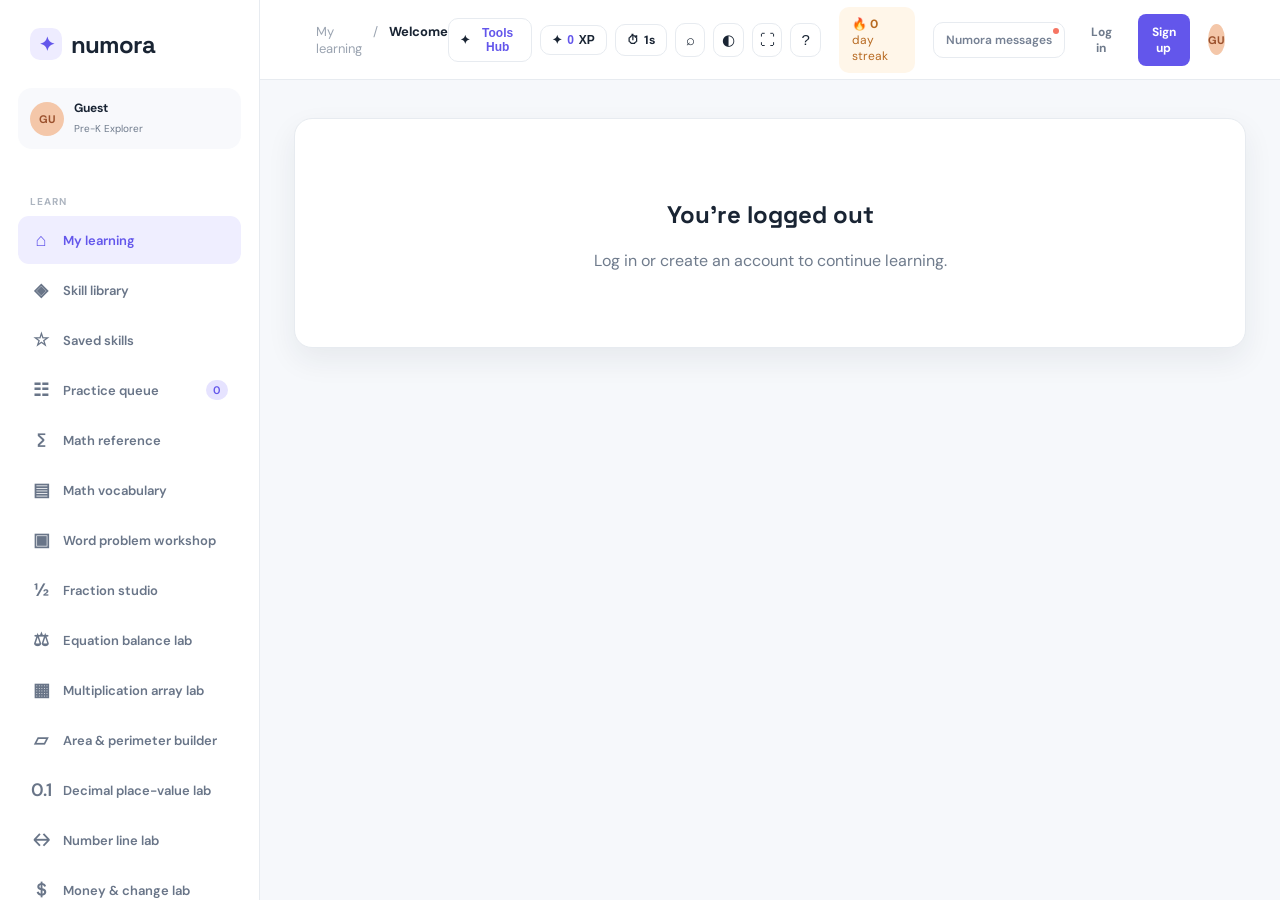
==== index.html @ b7fe16b7 "Organize Home feature widgets into a tabbed Daily Workspace" ====
<!doctype html>
<html lang="en">
  <head>
    <meta charset="UTF-8" />
    <meta name="viewport" content="width=device-width, initial-scale=1.0" />
    <script>
      const numoraGaId = 'G-M1DTJTEPM5';
      window.dataLayer = window.dataLayer || [];
      window.gtag = window.gtag || function(){window.dataLayer.push(arguments);};
      window.gtag('js', new Date());
      window.gtag('config', numoraGaId);
      const analyticsScript = document.createElement('script');
      analyticsScript.async = true;
      analyticsScript.src = `https://www.googletagmanager.com/gtag/js?id=${numoraGaId}`;
      document.head.appendChild(analyticsScript);
    </script>
    <title>Numora — Math that moves with you</title>
    <link rel="preconnect" href="https://fonts.googleapis.com" />
    <link rel="preconnect" href="https://fonts.gstatic.com" crossorigin />
    <link href="https://fonts.googleapis.com/css2?family=DM+Sans:wght@400;500;600;700&family=Space+Grotesk:wght@500;600;700&display=swap" rel="stylesheet" />
    <link rel="stylesheet" href="styles.css" />
    <link rel="stylesheet" href="settings-help.css?v=23" />
    <link rel="stylesheet" href="notifications.css?v=5" />
    <link rel="stylesheet" href="auth.css" />
    <link rel="stylesheet" href="signup-scroll.css" />
    <link rel="stylesheet" href="extras.css?v=31" />
    <link rel="stylesheet" href="video.css" />
    <link rel="stylesheet" href="tools.css" />
    <link rel="stylesheet" href="video-examples.css" />
    <link rel="stylesheet" href="math-facts.css?v=1" />
    <link rel="stylesheet" href="data-explorer.css?v=1" />
    <link rel="stylesheet" href="geometry-explorer.css?v=1" />
    <link rel="stylesheet" href="unit-converter.css?v=1" />
    <link rel="stylesheet" href="calculator-lab.css?v=1" />
    <link rel="stylesheet" href="graphing-lab.css?v=1" />
    <link rel="stylesheet" href="percent-lab.css?v=1" />
    <link rel="stylesheet" href="factor-lab.css?v=1" />
    <link rel="stylesheet" href="probability-lab.css?v=1" />
    <link rel="stylesheet" href="lesson-calculator-help.css?v=1" />
    <link rel="stylesheet" href="math-labs-pack.css?v=1" />
    <link rel="stylesheet" href="feature-pack-50.css?v=1" />
    <link rel="stylesheet" href="feature-pack-200.css?v=2" />
    <link rel="stylesheet" href="daily-puzzle.css?v=1" />
    <link rel="stylesheet" href="practice-queue.css?v=6" />
    <link rel="stylesheet" href="practice-calendar.css?v=1" />
    <link rel="stylesheet" href="weekly-goal.css?v=1" />
    <link rel="stylesheet" href="saved-question-review.css?v=1" />
    <link rel="stylesheet" href="weekly-lesson-plan.css?v=1" />
    <link rel="stylesheet" href="focus-lesson.css?v=1" />
    <link rel="stylesheet" href="voice-answer.css?v=1" />
    <link rel="stylesheet" href="lesson-preview.css?v=2" />
    <link rel="stylesheet" href="lesson-scratchpad.css?v=3" />
    <link rel="stylesheet" href="grade-scroll.css" />
    <link rel="stylesheet" href="video-steps.css" />
    <link rel="stylesheet" href="auth-validation.css" />
    <link rel="stylesheet" href="badges.css" />
    <link rel="stylesheet" href="ui-fixes.css?v=8" />
  </head>
  <body>
    <script>
      if (new URLSearchParams(location.search).get('numoraGuest') === '1') {
        window.numoraGuestMode = true;
        try {
          const guestStorage = window.sessionStorage;
          guestStorage.clear();
          Object.defineProperty(window, 'localStorage', { configurable: true, value: guestStorage });
          if (window.localStorage !== guestStorage) throw new Error('Guest storage could not be isolated.');
        } catch (error) {
          location.replace(new URL('guest.html', location.href).href);
        }
      }
    </script>
    <div class="app-shell">
      <aside class="sidebar">
        <div class="brand"><span class="brand-mark">✦</span><span>numora</span></div>
        <div class="profile-chip"><div class="avatar">JS</div><div><strong>Jordan Smith</strong><small id="profile-grade">Pre-K Explorer</small></div><span class="chevron">⌄</span></div>
        <nav>
          <p class="nav-label">LEARN</p>
          <button class="nav-item active" data-view="home"><span>⌂</span> My learning</button>
          <button class="nav-item" data-view="skills"><span>◈</span> Skill library</button>
          <button class="nav-item" data-view="saved"><span>☆</span> Saved skills</button>
          <button class="nav-item" data-view="practice-queue"><span>☷</span> Practice queue <em class="practice-queue-count">0</em></button>
          <button class="nav-item" data-view="reference"><span>∑</span> Math reference</button>
          <button class="nav-item" data-view="vocabulary"><span>▤</span> Math vocabulary</button>
          <button class="nav-item" data-view="word-problems"><span>▣</span> Word problem workshop</button>
          <button class="nav-item" data-view="fraction-studio"><span>½</span> Fraction studio</button>
          <button class="nav-item" data-view="equation-lab"><span>⚖</span> Equation balance lab</button>
          <button class="nav-item" data-view="array-lab"><span>▦</span> Multiplication array lab</button>
          <button class="nav-item" data-view="area-builder"><span>▱</span> Area &amp; perimeter builder</button>
          <button class="nav-item" data-view="decimal-lab"><span>0.1</span> Decimal place-value lab</button>
          <button class="nav-item" data-view="number-line"><span>↔</span> Number line lab</button>
          <button class="nav-item" data-view="money-lab"><span>＄</span> Money &amp; change lab</button>
          <button class="nav-item" data-view="fact-drill"><span>✚</span> Math facts</button>
          <button class="nav-item" data-view="data-explorer"><span>▥</span> Data explorer</button>
          <button class="nav-item" data-view="geometry-explorer"><span>△</span> Geometry explorer</button>
          <button class="nav-item" data-view="unit-converter"><span>⇄</span> Unit converter</button>
          <button class="nav-item" data-view="calculator-lab"><span>🖩</span> Scientific calculator</button>
          <button class="nav-item" data-view="graphing-lab"><span>📈</span> Coordinate grapher</button>
          <button class="nav-item" data-view="percent-lab"><span>%</span> Percent visualizer</button>
          <button class="nav-item" data-view="factor-lab"><span>#</span> Factors, GCF &amp; LCM</button>
          <button class="nav-item" data-view="probability-lab"><span>🎲</span> Probability lab</button>
          <button class="nav-item" data-view="quadratic-lab"><span>⌒</span> Quadratic &amp; parabola</button>
          <button class="nav-item" data-view="pythagoras-lab"><span>📐</span> Pythagorean theorem</button>
          <button class="nav-item" data-view="matrix-lab"><span>⊞</span> 2×2 Matrix lab</button>
          <button class="nav-item" data-view="sequence-lab"><span>⋯</span> Sequences &amp; series</button>
          <button class="nav-item" data-view="roman-lab"><span>Ⅻ</span> Roman &amp; bases</button>
          <button class="nav-item" data-view="venn-lab"><span>◎</span> Venn diagram lab</button>
          <button class="nav-item" data-view="time-lab"><span>🕒</span> Elapsed time lab</button>
          <button class="nav-item" data-view="stats-lab"><span>📊</span> Statistics lab</button>
          <button class="nav-item" data-view="volume3d-lab"><span>🧊</span> 3D Volume &amp; area</button>
          <button class="nav-item" data-view="slope-quiz-lab"><span>⚡</span> Slope challenge</button>
          <button class="nav-item" data-view="reports"><span>◒</span> Progress</button>
          <button class="nav-item" data-view="challenge"><span>⏱</span> Timed challenge</button>
          <button class="nav-item" data-view="review"><span>↺</span> Review lessons</button>
          <button class="nav-item" data-view="daily-puzzle"><span>🧩</span> Daily math puzzle</button>
          <p class="nav-label">YOUR SPACE</p>
          <button class="nav-item" data-view="goals"><span>⚑</span> Daily goal <em>3/5</em></button>
          <button class="nav-item" data-view="plan"><span>🗓</span> Study plan</button>
          <button class="nav-item" data-view="custom"><span>✎</span> Custom quiz</button>
          <button class="nav-item" data-view="leaderboard"><span>🏆</span> Leaderboard</button>
          <button class="nav-item" data-view="badges"><span>✹</span> Badges <em class="badge-count">4</em></button>
          <button class="nav-item" data-view="mistakes"><span>📓</span> Mistake notebook</button>
          <button class="nav-item" data-view="questions"><span>🔖</span> Saved questions</button>
          <button class="nav-item" data-view="flashcards"><span>🗂</span> Flashcard review <em class="flashcard-due-count hidden">0</em></button>
          <button class="nav-item" data-view="notes"><span>📝</span> My notes</button>
          <button class="nav-item" data-action="spend-xp"><span>✧</span> Spend your XP</button>
          <section class="sidebar-shortcuts" aria-labelledby="sidebar-shortcuts-title">
            <p class="nav-label" id="sidebar-shortcuts-title">QUICK LINKS</p>
            <button type="button" data-view="skills"><span aria-hidden="true">◈</span> Browse skills</button>
            <button type="button" data-view="reports"><span aria-hidden="true">◒</span> View progress</button>
            <button type="button" data-action="spend-xp"><span aria-hidden="true">✧</span> XP reward shop</button>
            <a href="https://analytics.google.com/analytics/web/" target="_blank" rel="noopener noreferrer"><span aria-hidden="true">📊</span> View visits</a>
            <p class="nav-label sidebar-games-label">MATH GAMES</p>
            <a href="https://www.mathplayground.com/" target="_blank" rel="noopener noreferrer"><span aria-hidden="true">🧩</span> Math Playground</a>
            <a href="https://www.coolmathgames.com/" target="_blank" rel="noopener noreferrer"><span aria-hidden="true">🎮</span> Coolmath Games</a>
            <a href="https://www.topmarks.co.uk/maths-games" target="_blank" rel="noopener noreferrer"><span aria-hidden="true">🔢</span> Topmarks Maths</a>
          </section>
        </nav>
        <div class="sidebar-bottom"><div class="tip-card"><span>☀</span><div><strong>Keep your streak!</strong><small>2 more questions today</small></div></div><button class="nav-item muted" data-action="settings"><span>⚙</span> Settings</button><button class="nav-item muted" data-action="help"><span>?</span> Help center</button></div>
      </aside>

      <main class="main-content">
        <header class="topbar"><div class="breadcrumbs"><span>My learning</span><span>/</span><strong id="page-title">Today</strong></div><div class="top-actions"><div class="streak-pill">🔥 <strong id="streak-count">7</strong> day streak</div><button class="icon-btn messages-btn" aria-label="Numora messages" title="Numora messages">Numora messages<i></i></button><button class="header-btn login-btn">Log in</button><button class="header-btn signup-btn">Sign up</button><button class="header-btn logout-btn hidden">Log out</button><div class="mini-avatar">JS</div></div></header>
        <div id="app-content"></div>
      </main>
    </div>
    <div id="toast" class="toast"></div>
    <div id="auth-modal" class="modal-backdrop hidden"><div class="auth-modal"><button class="modal-close" aria-label="Close">×</button><div class="brand modal-brand"><span class="brand-mark">✦</span><span>numora</span></div><span class="eyebrow" id="auth-eyebrow">WELCOME BACK</span><h2 id="auth-title">Log in to Numora</h2><p id="auth-copy">Pick up your learning journey right where you left off.</p><label class="name-field">Your name<input id="name-input" type="text" maxlength="20" placeholder="Jordan Smith" /><small class="field-help">Use 5–20 letters. Spaces, hyphens, and apostrophes are okay.</small></label><label>Email<input id="email-input" type="email" placeholder="you@example.com" /></label><label>Password><div class="password-wrap"><input id="password-input" type="password" minlength="6" placeholder="At least 6 characters" /><button type="button" class="toggle-password" id="toggle-password">Show password</button></div><button type="button" class="suggest-password" id="suggest-password">Suggest strong password</button></label><div id="auth-error" class="auth-error"></div><div class="account-recovery"><button class="forgot-btn" id="forgot-password">Forgot password?</button><button class="forgot-btn" id="forgot-username">Forgot username?</button></div><button class="primary-btn auth-submit" id="auth-submit">Log in</button><button type="button" class="secondary-btn" data-use-guest style="width:100%;margin-top:8px">Use guest account (won’t save data)</button><small id="auth-switch">New to Numora? <button>Sign up</button></small></div></div>
    <script src="clerk-config.js?v=1"></script>
    <script src="app.js?v=201"></script>
    <script src="lesson-preview.js?v=2"></script>
    <script src="focus-lesson.js?v=1"></script>
    <script src="decimal-place-value.js?v=1"></script>
    <script src="number-line-lab.js?v=1"></script>
    <script src="money-change-lab.js?v=1"></script>
    <script src="equation-balance-lab.js?v=1"></script>
    <script src="math-facts.js?v=1"></script>
    <script src="data-explorer.js?v=1"></script>
    <script src="geometry-explorer.js?v=1"></script>
    <script src="unit-converter.js?v=1"></script>
    <script src="calculator-lab.js?v=1"></script>
    <script src="graphing-lab.js?v=1"></script>
    <script src="percent-lab.js?v=1"></script>
    <script src="factor-lab.js?v=1"></script>
    <script src="probability-lab.js?v=1"></script>
    <script src="lesson-calculator-help.js?v=1"></script>
    <script src="math-labs-pack.js?v=1"></script>
    <script src="feature-pack-50.js?v=1"></script>
    <script src="feature-pack-200.js?v=2"></script>
    <script src="daily-puzzle.js?v=1"></script>
    <script src="practice-queue.js?v=11"></script>
    <script src="help-center-content.js?v=5"></script>
    <script src="settings-help-extras.js?v=4"></script>
    <script src="lesson-levels.js?v=1"></script>
    <script src="lesson-level-fallback.js?v=1"></script>
    <script src="lesson-level-final.js?v=1"></script>
    <script src="lesson-runtime.js?v=1"></script>
    <script src="grade4-fix.js?v=2"></script>
    <script src="question-variation.js?v=1"></script>
    <script src="math-only-questions.js?v=1"></script>
    <script src="grade-level-content.js?v=2"></script>
    <script src="all-grade-question-variation.js?v=3"></script>
    <script src="video-separate-examples.js?v=14"></script>
    <script src="lesson-explanation-answer.js?v=1"></script>
    <script src="lesson-topic-questions.js?v=1"></script>
    <script src="lesson-question-randomizer.js?v=6"></script>
    <script src="ui-fixes.js?v=4"></script>
    <script src="clerk-auth.js?v=17"></script>
    <script src="language.js?v=42"></script>
    <script src="voice-answer.js?v=2"></script>
    <script src="practice-calendar.js?v=1"></script>
    <script src="weekly-goal.js?v=1"></script>
    <script src="saved-question-review.js?v=1"></script>
    <script src="weekly-lesson-plan.js?v=1"></script>
    <script src="lesson-scratchpad.js?v=3"></script>
  </body>
</html>
---- styles.css ----
:root{--ink:#192433;--muted:#6f7b8c;--line:#e7ebf0;--paper:#fff;--wash:#f6f8fb;--violet:#6658e8;--violet-dark:#5145cc;--mint:#23b894;--orange:#ff9a5c;--yellow:#ffd76a;--shadow:0 12px 30px rgba(31,43,61,.07)}*{box-sizing:border-box}body{margin:0;background:var(--wash);color:var(--ink);font-family:'DM Sans',sans-serif}.app-shell{display:flex;min-height:100vh}.sidebar{width:260px;background:#fff;border-right:1px solid var(--line);padding:28px 18px 20px;display:flex;flex-direction:column}.brand{font-family:'Space Grotesk',sans-serif;font-size:24px;font-weight:700;letter-spacing:-1px;display:flex;align-items:center;gap:9px;padding:0 12px 28px}.brand-mark{background:#eeecff;color:var(--violet);border-radius:10px;width:32px;height:32px;display:grid;place-items:center;font-size:19px}.profile-chip{display:flex;align-items:center;gap:10px;padding:12px;background:#f8f9fc;border-radius:14px;margin-bottom:28px}.avatar,.mini-avatar{background:#f4c7a9;color:#9b512d;display:grid;place-items:center;font-size:11px;font-weight:700;border-radius:50%}.avatar{width:34px;height:34px}.profile-chip strong{display:block;font-size:12px}.profile-chip small{color:var(--muted);font-size:10px}.chevron{margin-left:auto;color:var(--muted)}.nav-label{font-size:10px;font-weight:700;letter-spacing:1px;color:#adb5c0;margin:18px 12px 8px}.nav-item{width:100%;border:0;background:none;text-align:left;padding:12px 13px;border-radius:11px;color:#697588;font:600 13px 'DM Sans';cursor:pointer;display:flex;align-items:center;gap:12px;margin:2px 0}.nav-item span{font-size:18px;width:20px;text-align:center}.nav-item:hover,.nav-item.active{background:#efeeff;color:var(--violet)}.nav-item em{font-style:normal;font-size:11px;background:#e6e3ff;color:var(--violet);margin-left:auto;border-radius:10px;padding:3px 7px}.badge-count{background:#ffe6d5!important;color:#e47d3f!important}.sidebar-bottom{margin-top:auto}.tip-card{background:#fff8e8;border:1px solid #f8e9c2;border-radius:14px;padding:13px 10px;display:flex;gap:9px;align-items:flex-start;margin:12px 4px 18px}.tip-card span{font-size:21px}.tip-card strong{display:block;font-size:11px}.tip-card small{font-size:10px;color:#9b8b6d}.muted{font-size:12px}.main-content{flex:1;min-width:0}.topbar{height:80px;background:#fff;border-bottom:1px solid var(--line);display:flex;align-items:center;justify-content:space-between;padding:0 5.5%}.breadcrumbs{display:flex;gap:11px;color:#9ba4b1;font-size:13px}.breadcrumbs strong{color:var(--ink)}.top-actions{display:flex;align-items:center;gap:18px}.streak-pill{background:#fff6e9;color:#b76a22;padding:9px 13px;border-radius:10px;font-size:12px}.icon-btn{position:relative;border:0;background:none;font-size:25px;color:#758093;cursor:pointer}.icon-btn i{width:6px;height:6px;background:#f67563;position:absolute;right:0;top:2px;border-radius:50%}.mini-avatar{width:31px;height:31px}.page-wrap{max-width:1120px;margin:0 auto;padding:38px 34px 70px}.eyebrow{font-size:12px;color:var(--violet);font-weight:700;letter-spacing:.8px;text-transform:uppercase}.hero-row{display:flex;justify-content:space-between;align-items:flex-end;margin-bottom:26px}.hero-row h1{font:700 34px 'Space Grotesk';letter-spacing:-1.5px;margin:6px 0 7px}.hero-row p{color:var(--muted);margin:0;font-size:14px}.date-label{color:var(--muted);font-size:12px;align-self:center}.dashboard-grid{display:grid;grid-template-columns:1.7fr 1fr;gap:20px}.card{background:var(--paper);border:1px solid var(--line);border-radius:18px;box-shadow:var(--shadow)}.continue-card{padding:25px;position:relative;overflow:hidden;background:linear-gradient(135deg,#fff 48%,#f0efff)}.continue-card:after{content:'∿';position:absolute;right:35px;bottom:-30px;font-size:190px;line-height:1;color:#e5e3ff;font-family:serif;transform:rotate(-25deg)}.card-head{display:flex;justify-content:space-between;align-items:center;position:relative;z-index:1}.card-head h3{margin:0;font:600 17px 'Space Grotesk'}.dots{color:#a2aab4}.skill-tag{display:inline-block;background:#eceaff;color:var(--violet);font-size:10px;font-weight:700;padding:5px 8px;border-radius:6px;margin:29px 0 10px;position:relative;z-index:1}.continue-card h2{font:600 25px 'Space Grotesk';margin:0 0 7px;position:relative;z-index:1}.continue-card p{font-size:12px;color:var(--muted);position:relative;z-index:1}.progress-line{height:7px;background:#e9e8fa;border-radius:8px;margin:21px 0 18px;position:relative;z-index:1}.progress-line span{display:block;height:100%;border-radius:8px;background:var(--violet);width:68%}.continue-footer{display:flex;align-items:center;gap:18px;position:relative;z-index:1}.primary-btn{background:var(--violet);color:#fff;border:0;border-radius:10px;padding:12px 18px;font:700 12px 'DM Sans';cursor:pointer;box-shadow:0 5px 13px #cbc7f9}.primary-btn:hover{background:var(--violet-dark);transform:translateY(-1px)}.secondary-btn{background:#fff;border:1px solid var(--line);color:var(--ink);border-radius:9px;padding:11px 16px;font-weight:700;cursor:pointer}.stats-card{padding:24px}.stat{display:flex;align-items:center;gap:13px;padding:15px 0;border-bottom:1px solid var(--line)}.stat:last-child{border:0;padding-bottom:0}.stat-icon{width:35px;height:35px;border-radius:10px;display:grid;place-items:center;font-size:17px}.purple{background:#eeecff}.peach{background:#fff0e6}.green{background:#e4f8f2}.stat strong{display:block;font-size:18px;font-family:'Space Grotesk'}.stat small{display:block;color:var(--muted);font-size:11px;margin-top:2px}.section-heading{display:flex;justify-content:space-between;align-items:center;margin:35px 0 15px}.section-heading h2{font:600 20px 'Space Grotesk';margin:0}.text-link{border:0;background:none;color:var(--violet);font-size:12px;font-weight:700;cursor:pointer}.skill-grid{display:grid;grid-template-columns:repeat(3,1fr);gap:15px}.skill-card{background:#fff;border:1px solid var(--line);border-radius:15px;padding:18px;cursor:pointer;transition:.2s}.skill-card:hover{transform:translateY(-3px);box-shadow:var(--shadow);border-color:#d6d1ff}.skill-top{display:flex;justify-content:space-between}.skill-icon{font-size:22px}.level{font-size:10px;padding:4px 7px;border-radius:5px;color:#5f6d7e;background:#f0f2f5;height:max-content}.skill-card h3{font:600 15px 'Space Grotesk';margin:16px 0 6px}.skill-card p{font-size:11px;color:var(--muted);margin:0 0 17px}.tiny-progress{height:5px;background:#edf0f4;border-radius:5px}.tiny-progress span{display:block;height:100%;background:var(--mint);border-radius:5px}.activity-card{padding:20px}.activity-row{display:grid;grid-template-columns:82px 1fr 70px;gap:10px;align-items:center;border-bottom:1px solid var(--line);padding:12px 0;font-size:12px}.activity-row:last-child{border:0}.activity-row small{color:var(--muted)}.good{color:var(--mint);font-weight:700}.practice-shell{max-width:800px;margin:0 auto;padding:50px 34px}.practice-shell .back{border:0;background:none;color:var(--muted);font-weight:700;cursor:pointer;margin-bottom:35px}.practice-meta{display:flex;justify-content:space-between;color:var(--muted);font-size:12px}.question-card{background:#fff;border:1px solid var(--line);border-radius:22px;padding:38px 50px;margin-top:15px;box-shadow:var(--shadow);text-align:center}.question-card h1{font:600 32px 'Space Grotesk';margin:30px 0 32px}.answer-input{font:600 25px 'Space Grotesk';width:180px;text-align:center;border:2px solid #dce1e8;border-radius:11px;padding:12px;outline:none}.answer-input:focus{border-color:var(--violet)}.answer-input.correct{border-color:var(--mint);background:#edfbf7}.answer-input.wrong{border-color:#f48170;background:#fff2ef}.feedback{min-height:26px;margin:17px 0 9px;font-size:13px;font-weight:700}.feedback.success{color:var(--mint)}.feedback.error{color:#df6b59}.explain{display:none;text-align:left;background:#f7f6ff;border-radius:12px;padding:15px;margin:20px 0;font-size:12px;line-height:1.6}.explain.show{display:block}.practice-controls{display:flex;justify-content:center;gap:10px}.hidden{display:none!important}.empty-state{text-align:center;padding:60px 20px}.empty-state h2{font-family:'Space Grotesk'}.empty-state p{color:var(--muted)}.toast{position:fixed;bottom:22px;right:24px;background:#202a3b;color:white;padding:13px 17px;border-radius:10px;font-size:12px;transform:translateY(100px);transition:.3s;box-shadow:var(--shadow)}.toast.show{transform:translateY(0)}@media(max-width:850px){.sidebar{width:75px;padding:25px 10px}.brand{padding:0 10px 28px}.brand span:last-child,.profile-chip>div:not(.avatar),.chevron,.nav-label,.nav-item:not(.active) em,.nav-item{font-size:0}.nav-item span{font-size:19px}.profile-chip{padding:7px}.sidebar-bottom .tip-card,.muted{display:none}.dashboard-grid{grid-template-columns:1fr}.skill-grid{grid-template-columns:1fr 1fr}.page-wrap{padding:28px 20px}.topbar{padding:0 20px}.streak-pill{display:none}}@media(max-width:520px){.skill-grid{grid-template-columns:1fr}.hero-row{display:block}.date-label{display:block;margin-top:15px}.question-card{padding:25px 18px}.question-card h1{font-size:25px}.practice-shell{padding:30px 15px}}
---- settings-help.css ----
.utility-modal{position:fixed;inset:0;background:rgba(25,36,51,.38);display:grid;place-items:center;padding:20px;z-index:20}
.utility-modal.hidden{display:none}
.utility-panel{width:min(460px,100%);background:var(--paper);border:1px solid var(--line);border-radius:20px;padding:26px;box-shadow:0 20px 60px rgba(31,43,61,.2)}
.utility-panel.settings-panel,.utility-panel.help-panel{max-height:90vh;overflow:auto}
.utility-panel h2{font:700 25px 'Space Grotesk';margin:0 0 8px}
.utility-panel p{color:var(--muted);font-size:13px;line-height:1.55;margin:0 0 20px}
.utility-close{float:right;border:0;background:none;color:var(--muted);font-size:24px;cursor:pointer}
.theme-options{display:flex;gap:10px;margin-top:12px}
.theme-option{flex:1;border:1px solid var(--line);background:var(--paper);color:var(--ink);border-radius:10px;padding:12px;font-weight:700;cursor:pointer}
.theme-option.active{border-color:var(--violet);background:#efeeff;color:var(--violet)}
.answer-setting{margin-top:22px}
.setting-check{display:flex;align-items:center;gap:10px;margin-top:12px;padding:12px;border:1px solid var(--line);border-radius:10px;color:var(--ink);font-size:13px;cursor:pointer}
.setting-check input{width:17px;height:17px;accent-color:var(--violet);cursor:pointer}
.answer-mode-options .theme-option{font-size:12px;padding:10px 6px}
.help-list{display:grid;gap:10px;margin-top:18px}
.help-item{background:var(--wash);border-radius:11px;padding:12px;font-size:12px;color:var(--ink)}
.setting-row{display:flex;align-items:center;justify-content:space-between;gap:12px;margin-top:10px;padding:12px;border:1px solid var(--line);border-radius:10px;color:var(--ink);font-size:13px}
.setting-row select,.help-search{min-height:38px;padding:8px 10px;border:1px solid var(--line);border-radius:9px;background:var(--paper);color:var(--ink);font:600 12px 'DM Sans',sans-serif}
.help-search-label{position:absolute;width:1px;height:1px;overflow:hidden;clip:rect(0,0,0,0)}
.help-search{width:100%;margin:0 0 12px;font-size:14px}
.help-faq-item{padding:13px;border:1px solid rgba(59,7,100,.18);border-radius:11px;background:rgba(255,255,255,.78);color:#241044}
.help-faq-item summary{font-size:13px;font-weight:700;cursor:pointer}
.help-faq-item p{margin:9px 0 0;color:#382052;font-size:12px}
.help-shortcuts{display:flex;flex-wrap:wrap;gap:8px;margin-top:8px}
.help-shortcuts button{flex:1 1 130px;padding:10px;font-size:12px}
.help-category-filters{display:flex;gap:7px;flex-wrap:wrap;margin:14px 0}
.help-category-filters button{border:1px solid var(--line);border-radius:999px;padding:7px 11px;background:var(--paper);color:var(--ink);font:600 11px 'DM Sans',sans-serif;cursor:pointer}
.help-category-filters button.active{border-color:var(--violet);background:var(--violet);color:#fff}
.lesson-objective{display:block;margin:7px 0;color:var(--muted);font-size:12px;line-height:1.5}
.skill-card .lesson-objective{min-height:36px}
body[data-reduce-motion="true"] *,body[data-reduce-motion="true"] *::before,body[data-reduce-motion="true"] *::after{scroll-behavior:auto!important;animation-duration:.01ms!important;animation-iteration-count:1!important;transition-duration:.01ms!important}
body[data-high-contrast="true"] .card,body[data-high-contrast="true"] .skill-card,body[data-high-contrast="true"] .question-card,body[data-high-contrast="true"] .utility-panel,body[data-high-contrast="true"] .setting-check,body[data-high-contrast="true"] .setting-row,body[data-high-contrast="true"] .help-faq-item{border-color:currentColor;box-shadow:0 0 0 1px currentColor}
body[data-high-contrast="true"] .lesson-objective,body[data-high-contrast="true"] .help-faq-item p{color:var(--ink)}
.help-empty{margin-top:8px!important}
body[data-reading-size="large"] .question-card h1{font-size:clamp(27px,4vw,38px)}
body[data-reading-size="large"] .question-card .explain,body[data-reading-size="large"] .answer-input{font-size:18px}
body[data-font-style="friendly"]{letter-spacing:.03em;word-spacing:.08em}
body[data-font-style="friendly"] .question-card,body[data-font-style="friendly"] .explain{line-height:1.75}
.accent-swatches{display:flex;flex-wrap:wrap;gap:8px;margin-top:10px}
.accent-swatch{display:flex;align-items:center;gap:6px;padding:7px 11px;border:1px solid var(--line);border-radius:999px;background:var(--paper);color:var(--ink);font:600 12px 'DM Sans',sans-serif;cursor:pointer}
.accent-swatch i{width:12px;height:12px;border-radius:50%;display:inline-block}
.accent-swatch.active{border-color:var(--violet);box-shadow:0 0 0 2px color-mix(in srgb,var(--violet) 22%,transparent)}
.settings-tool-buttons{display:flex;flex-wrap:wrap;gap:10px;margin-top:10px}
.import-backup-btn{cursor:pointer;display:inline-flex;align-items:center}
.help-expand-all{margin-left:auto;border:1px solid var(--line);border-radius:999px;padding:7px 11px;background:var(--paper);color:var(--ink);font:600 11px 'DM Sans',sans-serif;cursor:pointer}
.help-extra-card{margin:12px 0;padding:13px;border-radius:12px;background:rgba(255,255,255,.78);border:1px solid rgba(59,7,100,.18);color:#241044;font-size:12px}
.help-extra-card strong{display:block;margin-bottom:6px}
.help-extra-card ul{margin:0;padding-left:18px;display:grid;gap:4px}
.help-diagnostics{display:flex;align-items:center;justify-content:space-between;gap:10px;flex-wrap:wrap}
.help-diagnostics small{display:block;color:#382052}
.settings-search-wrap{margin:10px 0 4px}
.setting-inline-group{display:flex;align-items:center;gap:6px}
.setting-text-input{width:130px;min-height:36px;padding:6px 10px;border:1px solid var(--line);border-radius:9px;background:var(--paper);color:var(--ink);font:600 12px 'DM Sans',sans-serif}
body[data-compact-sidebar="true"] .sidebar .nav-item{padding:7px 10px;font-size:13px}
body[data-compact-sidebar="true"] .sidebar .nav-label{margin:10px 0 4px}
.help-tour-head{display:flex;align-items:center;justify-content:space-between;gap:8px;margin-bottom:6px}
.help-tour-head strong{margin:0!important}
.help-tour-body{margin:0!important;color:#241044!important}
.help-fix-grid{display:flex;flex-wrap:wrap;gap:8px;margin-top:6px}
.help-fix-grid button{font-size:11px;padding:7px 10px}
body[data-focus-mode="true"] .sidebar-shortcuts{display:none}
.settings-data-grid{display:grid;grid-template-columns:repeat(3,1fr);gap:8px;margin-top:10px}
.settings-data-grid>div{padding:10px;border:1px solid var(--line);border-radius:10px;text-align:center;background:var(--paper)}
.settings-data-grid strong{display:block;font:700 18px 'Space Grotesk';color:var(--violet)}
.settings-data-grid small{font-size:11px;color:var(--muted)}
.help-quick-tags{display:flex;flex-wrap:wrap;align-items:center;gap:6px;margin:-4px 0 12px;font-size:11px;color:#382052}
.help-quick-tags button{border:1px solid rgba(59,7,100,.22);border-radius:999px;padding:4px 10px;background:rgba(255,255,255,.72);color:#241044;font:600 11px 'DM Sans',sans-serif;cursor:pointer}
.lesson-finish-card{position:relative;overflow:hidden}
.lesson-finish-icon{position:relative;z-index:1;font-size:58px;animation:finish-pop .7s cubic-bezier(.2,1.8,.4,1) both}
.lesson-finish-card h2,.lesson-finish-card p,.lesson-finish-card button{position:relative;z-index:1}
.lesson-celebration{position:absolute;inset:0;overflow:hidden;pointer-events:none}
.lesson-celebration span{position:absolute;left:var(--x);top:70%;font-size:clamp(20px,4vw,34px);animation:finish-float 1.8s ease-out var(--delay) both}
.lesson-celebration span:nth-child(1){--x:12%;--delay:0s}.lesson-celebration span:nth-child(2){--x:28%;--delay:.12s}.lesson-celebration span:nth-child(3){--x:47%;--delay:.05s}.lesson-celebration span:nth-child(4){--x:66%;--delay:.18s}.lesson-celebration span:nth-child(5){--x:81%;--delay:.08s}.lesson-celebration span:nth-child(6){--x:92%;--delay:.22s}
@keyframes finish-float{0%{opacity:0;transform:translateY(35px) rotate(-25deg) scale(.5)}25%{opacity:1}100%{opacity:0;transform:translateY(-170px) rotate(35deg) scale(1.2)}}
@keyframes finish-pop{0%{opacity:0;transform:scale(.4) rotate(-20deg)}75%{transform:scale(1.18) rotate(6deg)}100%{opacity:1;transform:scale(1) rotate(0)}}
@media(prefers-reduced-motion:reduce){.lesson-finish-icon,.lesson-celebration span{animation-duration:.01ms;animation-iteration-count:1}}
.help-panel{background:linear-gradient(135deg,#d8b4fe 0%,#a5b4fc 48%,#5eead4 100%);border:1px solid #8b5cf6;color:#241044}
.help-panel h2{color:#3b0764}
.help-panel p,.help-panel .utility-close{color:#382052}
.help-panel .help-item{background:#c4b5fd;border:1px solid #8b5cf6;border-left:5px solid #6d28d9;box-shadow:0 5px 14px rgba(59,7,100,.15);color:#241044}
.help-panel .help-item:nth-child(2){border-color:#0f9f83;border-left-color:#047857;background:#5eead4}
.help-panel .help-item:nth-child(3){border-color:#d97706;border-left-color:#b45309;background:#fcd34d}
.visitor-stats-grid{display:grid;grid-template-columns:repeat(2,minmax(0,1fr));gap:16px;margin-bottom:18px}
.visitor-stat-card{padding:24px;display:grid;gap:8px}
.visitor-stat-card>span{font-size:24px;color:var(--violet)}
.visitor-stat-card strong{font:700 32px 'Space Grotesk';color:var(--ink)}
.visitor-stat-card small,.visitor-note{color:var(--muted);font-size:12px}
.visitor-days-card{padding:24px}
.visitor-days-card h2{font:600 19px 'Space Grotesk';margin:0 0 16px}
.visitor-days{display:grid;grid-template-columns:repeat(7,minmax(0,1fr));gap:8px}
.skill-library-tools{display:grid;grid-template-columns:minmax(0,1fr) 170px;gap:12px;margin:-2px 0 18px;align-items:center}
.skill-search-label{position:absolute;width:1px;height:1px;padding:0;margin:-1px;overflow:hidden;clip:rect(0,0,0,0);white-space:nowrap;border:0}
.skill-library-tools input,.skill-library-tools select{width:100%;min-height:44px;padding:10px 13px;border:1px solid var(--line);border-radius:10px;background:var(--paper);color:var(--ink);font:500 13px 'DM Sans'}
.skill-library-tools input:focus,.skill-library-tools select:focus{outline:2px solid #b9b2ff;outline-offset:1px}
.skill-empty{padding:28px;text-align:center;color:var(--muted);background:var(--paper);border:1px dashed var(--line);border-radius:14px}
@media(max-width:520px){.skill-library-tools{grid-template-columns:1fr}}
.visitor-day{background:var(--wash);border-radius:10px;padding:12px 6px;text-align:center;color:var(--muted);font-size:11px}
.visitor-day strong{display:block;margin-top:6px;font-size:10px}
.visitor-day.visited{background:#d8b4fe;color:#3b0764}
.visitor-note{line-height:1.6;margin-top:16px}
.xp-eyebrow{display:block;margin:8px 0;color:var(--violet);font-size:10px;font-weight:700;letter-spacing:1px}
.xp-balance{display:flex;align-items:baseline;gap:9px;margin:18px 0;padding:18px;border-radius:14px;background:linear-gradient(120deg,#ede9fe,#d9f9f0)}
.xp-balance strong{font:700 34px 'Space Grotesk';color:#4c1d95}
.xp-balance span{font-size:13px;font-weight:700;color:#4c1d95}
.xp-balance small{margin-left:auto;color:#4c1d95;font-size:10px;font-weight:700}
.xp-spend-label{display:block;color:var(--ink);font-size:12px;font-weight:700;margin-bottom:8px}
.xp-spend-controls{display:flex;gap:9px}
.xp-spend-controls input{width:0;min-width:0;flex:1;border:1px solid var(--line);border-radius:9px;padding:11px;color:var(--ink);background:var(--paper);font:600 13px 'DM Sans'}
.xp-spend-note{margin:12px 0 0!important;font-size:11px!important}
.utility-panel.xp-shop{width:min(720px,100%);max-height:90vh;overflow:auto}
.xp-shop-grid{display:grid;grid-template-columns:repeat(3,minmax(0,1fr));gap:10px;margin-top:16px}
.xp-shop-filters{display:flex;flex-wrap:wrap;gap:8px;margin:12px 0}
.xp-shop-filters button{border:1px solid var(--line);background:var(--paper);color:var(--ink);border-radius:999px;padding:7px 12px;font:600 11px 'DM Sans';cursor:pointer}
.xp-shop-filters button.active{background:#ede9fe;border-color:#a78bfa;color:#5b21b6}
.xp-shop-item{display:flex;flex-direction:column;align-items:flex-start;gap:8px;padding:14px;border:1px solid var(--line);border-radius:13px;background:var(--paper)}
.xp-item-icon{font-size:25px}
.xp-shop-item h3{margin:0;font:600 15px 'Space Grotesk';color:var(--ink)}
.xp-shop-item p{flex:1;margin:0 0 5px;font-size:11px}
.xp-shop-item small{color:var(--muted);font-size:10px;line-height:1.4}
.xp-shop-item .primary-btn{width:100%;padding:10px 6px;font-size:11px}
.xp-shop-item .primary-btn:disabled{background:#d9deea;color:#64748b;box-shadow:none;cursor:default;transform:none}
.xp-hint{margin:16px 0 0;padding:13px;border-radius:10px;background:#ede9fe;color:#4c1d95;font-weight:700;font-size:13px}
.xp-hint-button:disabled{opacity:.55;cursor:not-allowed}
.avatar.xp-avatar-star,.mini-avatar.xp-avatar-star{position:relative;overflow:visible}
.avatar.xp-avatar-star::after,.mini-avatar.xp-avatar-star::after{content:attr(data-xp-avatar);position:absolute;right:-7px;top:-7px;color:#4c1d95;background:#fcd34d;border:1px solid #fff;border-radius:50%;width:17px;height:17px;display:grid;place-items:center;font-size:9px;line-height:1}
@media(max-width:600px){.visitor-stats-grid{grid-template-columns:1fr}.visitor-days{gap:4px}.visitor-day{padding:10px 2px;font-size:10px}.xp-shop-grid{grid-template-columns:1fr}.xp-shop-item{display:grid;grid-template-columns:auto 1fr;align-items:center}.xp-shop-item p,.xp-shop-item small,.xp-shop-item .primary-btn{grid-column:1/-1}.xp-spend-controls{flex-wrap:wrap}.xp-spend-controls .primary-btn{width:100%}}
body[data-theme="dark"] .help-panel{background:linear-gradient(135deg,#d8b4fe 0%,#a5b4fc 48%,#5eead4 100%);border-color:#8b5cf6;color:#241044}
body[data-theme="dark"] .help-panel h2{color:#3b0764}
body[data-theme="dark"] .help-panel p,body[data-theme="dark"] .help-panel .utility-close{color:#382052}
body[data-theme="dark"] .help-panel .help-item{background:#c4b5fd;border-color:#8b5cf6;border-left-color:#6d28d9;color:#241044}
body[data-theme="dark"] .help-panel .help-item:nth-child(2){background:#5eead4;border-color:#0f9f83;border-left-color:#047857}
body[data-theme="dark"] .help-panel .help-item:nth-child(3){background:#fcd34d;border-color:#d97706;border-left-color:#b45309}
body[data-theme="dark"]{--ink:#edf2fa;--muted:#c0cad7;--line:#53647a;--paper:#35495f;--wash:#182638;--shadow:0 12px 30px rgba(0,0,0,.2)}
body[data-theme="dark"] .sidebar,body[data-theme="dark"] .topbar{background:#182333}
body[data-theme="dark"] .profile-chip,body[data-theme="dark"] .secondary-btn,body[data-theme="dark"] .skill-card,body[data-theme="dark"] .question-card{background:var(--paper);color:var(--ink)}
body[data-theme="dark"] .continue-card{background:linear-gradient(135deg,#202b3c 48%,#29284d)}
body[data-theme="dark"] .explain{background:#293047}
body[data-theme="dark"] .theme-option.active{background:#34305f}
body[data-theme="dark"] .card,body[data-theme="dark"] .skill-card,body[data-theme="dark"] .question-card,body[data-theme="dark"] .utility-panel,body[data-theme="dark"] .setting-check,body[data-theme="dark"] .setting-row,body[data-theme="dark"] .theme-option,body[data-theme="dark"] .help-faq-item{background-color:#35495f}
.utility-panel.avatar-customizer{width:min(620px,100%);max-height:90vh;overflow:auto}
.avatar-preview-wrap{display:flex;align-items:center;gap:15px;margin:18px 0;padding:16px;border:1px solid var(--line);border-radius:15px;background:linear-gradient(120deg,#f2efff,#e8fbf5)}
.avatar-preview-wrap .customizer-preview{width:58px;height:58px;font-size:16px;flex:0 0 58px}
.avatar-preview-wrap strong,.avatar-preview-wrap small{display:block}
.avatar-preview-wrap small{margin-top:4px;color:var(--muted);font-size:11px}
.avatar-section-heading{display:flex;align-items:center;justify-content:space-between;margin:20px 0 9px}
.avatar-section-heading h3{margin:0;font:600 15px 'Space Grotesk'}
.avatar-section-heading button,.avatar-item-card button{border:1px solid var(--line);border-radius:8px;background:var(--paper);color:var(--violet);padding:7px 10px;font:700 11px 'DM Sans',sans-serif;cursor:pointer}
.avatar-section-heading button:disabled,.avatar-item-card button:disabled{opacity:.6;cursor:default}
.avatar-item-card{display:flex;align-items:center;gap:12px;margin:8px 0;padding:11px;border:1px solid var(--line);border-radius:12px;background:var(--paper)}
.avatar-item-card>span{font-size:24px}
.avatar-item-card>div{min-width:0;flex:1}
.avatar-item-card strong,.avatar-item-card small{display:block}
.avatar-item-card strong{font-size:12px}
.avatar-item-card small{margin-top:3px;color:var(--muted);font-size:10px;line-height:1.4}
.avatar-item-card em{color:var(--mint);font-size:10px;font-style:normal;font-weight:700}
.avatar-empty{margin:8px 0!important;padding:12px;border-radius:10px;background:var(--wash);font-size:11px!important}
.avatar-inventory-summary{display:grid;grid-template-columns:repeat(3,1fr);gap:9px;margin:18px 0}
.avatar-inventory-summary>div{padding:12px 8px;border-radius:11px;background:var(--wash);text-align:center}
.avatar-inventory-summary strong,.avatar-inventory-summary small{display:block}
.avatar-inventory-summary strong{font:700 20px 'Space Grotesk';color:var(--violet)}
.avatar-inventory-summary small{margin-top:3px;color:var(--muted);font-size:10px}
.avatar-shop-link{width:100%;margin-top:12px}
body[data-theme="dark"] .avatar-preview-wrap{background:linear-gradient(120deg,#302b52,#183e41)}
@media(max-width:520px){.avatar-item-card{gap:8px;padding:9px}.avatar-item-card button{padding:7px}.avatar-inventory-summary{gap:6px}}
.skill-save-button{order:3;flex:0 0 30px;width:30px;height:30px;padding:0;border:1px solid var(--line);border-radius:9px;background:var(--paper);color:#8b93a1;font-size:18px;line-height:1;cursor:pointer}
.skill-save-button:hover,.skill-save-button.saved{border-color:#f1c54c;background:#fff8df;color:#c28a00}
.skill-top .level{margin-left:auto}
.saved-empty{margin-top:12px}
body[data-theme="dark"] .skill-save-button{background:var(--paper);border-color:var(--line);color:var(--muted)}
body[data-theme="dark"] .skill-save-button.saved,body[data-theme="dark"] .skill-save-button:hover{background:#453916;border-color:#9d7d2d;color:#ffdb72}
.practice-controls{flex-wrap:wrap}
.read-question-btn{min-width:150px}
.progress-report-grid{display:grid;grid-template-columns:minmax(220px,.8fr) minmax(0,1.2fr);gap:16px;margin:20px 0}
.month-progress-card,.week-progress-card{padding:24px}
.report-kicker{display:block;color:var(--accent,#635bff);font-size:11px;font-weight:700;letter-spacing:.09em;text-transform:uppercase}
.month-progress-card>strong{display:block;margin-top:12px;font:700 48px/1 'Space Grotesk',sans-serif}
.month-progress-card h2,.week-card-heading h2,.progress-footer-card h2{margin:7px 0;font-size:19px}
.month-progress-card p,.week-progress-card>p,.progress-footer-card p{color:var(--muted);line-height:1.55}
.week-card-heading,.progress-footer-card,.mistake-heading,.mistake-actions{display:flex;align-items:center;justify-content:space-between;gap:12px}
.week-card-heading>strong{font-size:24px;color:var(--accent,#635bff)}
.week-card-heading>strong small{font-size:13px;color:var(--muted)}
.practice-week{display:grid;grid-template-columns:repeat(7,minmax(0,1fr));gap:8px;margin:24px 0 12px}
.practice-day{display:grid;justify-items:center;gap:7px;padding:10px 4px;border:1px solid var(--line);border-radius:12px;color:var(--muted);font-size:12px}
.practice-day b{color:var(--ink);font-size:16px}.practice-day i{font-style:normal;font-size:16px}
.practice-day.is-practiced{border-color:#a8e7d6;background:#e9faf5;color:#119878}.practice-day.is-practiced b{color:#08785f}
.progress-footer-card{padding:20px 24px;margin-top:16px}.progress-footer-card h2{margin-bottom:0}
.mistake-list{display:grid;gap:14px;margin-top:20px}.mistake-card{padding:22px}
.mistake-heading{flex-wrap:wrap;color:var(--muted);font-size:12px}.mistake-card h2{margin:16px 0 8px;font-size:20px}.mistake-card p{color:var(--muted);line-height:1.6}
.mistake-explanation{padding:12px 14px;border-radius:12px;background:var(--surface-soft,#f4f5ff);line-height:1.55}
.mistake-actions{justify-content:flex-start;flex-wrap:wrap;margin-top:16px}
@media(max-width:720px){.progress-report-grid{grid-template-columns:1fr}.progress-footer-card{align-items:flex-start;flex-direction:column}}
@media(max-width:420px){.practice-week{gap:4px}.practice-day{padding:8px 2px;font-size:10px}.mistake-card{padding:16px}}
.focus-clock{display:flex;align-items:center;justify-content:center;gap:14px;margin:16px auto 0;color:var(--muted);font-size:12px}
.focus-clock strong{margin-left:5px;color:var(--ink);font-variant-numeric:tabular-nums;font-size:14px}
.focus-clock .secondary-btn{padding:7px 10px;font-size:11px}
.lesson-notes{display:grid;gap:8px;margin-top:22px;text-align:left}
.lesson-notes label{font-size:13px;font-weight:700}
.lesson-notes textarea{width:100%;min-height:92px;resize:vertical;padding:12px;border:1px solid var(--line);border-radius:10px;background:var(--paper);color:var(--ink);font:13px 'DM Sans',sans-serif;line-height:1.5}
.lesson-notes textarea:focus{outline:2px solid #a9a0ff;border-color:#8c80ff}
.lesson-notes small{color:var(--muted);font-size:11px}
.daily-goal-choices{display:flex;justify-content:center;flex-wrap:wrap;gap:8px;margin:20px 0}
.daily-goal-choices .selected-goal{border-color:var(--violet);background:#efeeff;color:var(--violet)}
body[data-theme="dark"] .daily-goal-choices .selected-goal{background:#302b52;color:#c4b5fd}
.notes-search-label{display:block;margin:0 0 6px;font-size:12px;font-weight:700}
.notes-search{width:min(100%,520px);padding:12px 14px;border:1px solid var(--line);border-radius:10px;background:var(--paper);color:var(--ink);font:14px 'DM Sans',sans-serif}
.notes-search:focus{outline:2px solid #a9a0ff;border-color:#8c80ff}
.lesson-notes-list{display:grid;grid-template-columns:repeat(auto-fill,minmax(250px,1fr));gap:14px;margin-top:18px}
.lesson-note-card{padding:20px;display:flex;align-items:flex-start;flex-direction:column;gap:10px}
.lesson-note-card h2{margin:6px 0 0;font:600 18px 'Space Grotesk'}
.lesson-note-card p{margin:0;flex:1;white-space:pre-wrap;overflow-wrap:anywhere;color:var(--muted);font-size:13px;line-height:1.55}
.lesson-note-card .secondary-btn{margin-top:4px}
.notes-empty{margin-top:16px;color:var(--muted)}
---- notifications.css ----
.notification-popover{position:absolute;right:5.5%;top:66px;width:250px;background:var(--paper);border:1px solid var(--line);border-radius:13px;padding:14px 16px;box-shadow:var(--shadow);z-index:10;color:var(--ink);transition:opacity .18s,transform .18s;touch-action:pan-y}
.icon-btn.messages-btn{font:600 12px 'DM Sans',sans-serif;color:#758093;background:var(--paper);border:1px solid var(--line);border-radius:10px;padding:9px 12px;white-space:nowrap}.icon-btn.messages-btn i{right:5px;top:5px}
.notification-popover.swipe-away{opacity:0;transform:translateX(120%)}
.notification-close{float:right;border:0;background:none;color:var(--muted);font-size:20px;line-height:16px;cursor:pointer;padding:0}
.notification-popover strong{font:700 13px 'Space Grotesk'}
.notification-popover p{margin:6px 0 0;color:var(--muted);font-size:12px;line-height:1.45}
.notification-popover{z-index:2147483000}
.toast,#toast{position:fixed;left:auto;right:24px;bottom:90px;z-index:2147483001;width:max-content;max-width:calc(100vw - 32px);white-space:normal;text-align:center;line-height:1.45;box-shadow:0 12px 32px rgba(20,30,45,.28);opacity:0;visibility:hidden;pointer-events:none;transform:translateY(10px);transition:opacity .2s ease,transform .2s ease,visibility .2s ease}
.toast.show,#toast.show{opacity:1;visibility:visible;transform:translateY(0)}
---- auth.css ----
.header-btn{border:0;background:none;color:var(--muted);font:700 12px 'DM Sans';padding:9px 8px;cursor:pointer}.header-btn:hover{color:var(--violet)}.signup-btn{background:var(--violet);color:#fff;border-radius:8px;padding:10px 14px}.signup-btn:hover{background:var(--violet-dark);color:#fff}.modal-backdrop{position:fixed;inset:0;background:rgba(25,36,51,.42);display:grid;place-items:center;z-index:10;padding:20px}.auth-modal{position:relative;width:min(390px,100%);background:#fff;border-radius:20px;padding:30px;box-shadow:0 20px 60px rgba(25,36,51,.2)}.modal-close{position:absolute;right:18px;top:14px;border:0;background:none;color:var(--muted);font-size:26px;cursor:pointer}.modal-brand{padding:0 0 24px;font-size:21px}.auth-modal h2{font:600 25px 'Space Grotesk';margin:8px 0}.auth-modal p{color:var(--muted);font-size:12px;margin:0 0 22px}.auth-modal label{display:block;font-size:11px;font-weight:700;margin:13px 0}.auth-modal input{display:block;width:100%;border:1px solid var(--line);border-radius:9px;padding:12px;margin-top:6px;font:14px 'DM Sans';outline:none}.auth-modal input:focus{border-color:var(--violet)}.auth-submit{width:100%;margin-top:10px}.auth-modal small{display:block;text-align:center;color:var(--muted);margin-top:17px}.auth-modal small button{border:0;background:none;color:var(--violet);font-weight:700;cursor:pointer}.grade-picker{position:relative}.grade-menu{position:absolute;right:0;top:48px;background:#fff;border:1px solid var(--line);border-radius:11px;box-shadow:var(--shadow);padding:6px;z-index:4;min-width:125px}.grade-menu button{display:block;width:100%;text-align:left;background:none;border:0;border-radius:7px;padding:9px 11px;font:600 12px 'DM Sans';cursor:pointer}.grade-menu button:hover{background:#efeeff;color:var(--violet)}
.account-recovery{display:flex;justify-content:center;gap:14px;flex-wrap:wrap}
.field-help{display:block!important;text-align:left!important;margin:5px 0 0!important;font-size:10px!important;font-weight:400!important}.suggest-password{border:0;background:none;color:var(--violet);font:700 11px 'DM Sans';padding:7px 0 0;cursor:pointer}.suggest-password:hover{text-decoration:underline}
.password-wrap{display:flex;align-items:center;gap:7px}.password-wrap input{flex:1!important}.toggle-password{border:0;background:none;color:var(--violet);font:700 11px 'DM Sans';white-space:nowrap;cursor:pointer}.toggle-password:hover{text-decoration:underline}
---- signup-scroll.css ----
.modal-backdrop{overflow-y:auto;overscroll-behavior:contain}
.auth-modal{max-height:calc(100vh - 40px);overflow-y:auto;overscroll-behavior:contain}
@supports (height:100dvh){.auth-modal{max-height:calc(100dvh - 40px)}}
@media(max-height:700px){.modal-backdrop{place-items:start center}.auth-modal{margin:auto}}
---- extras.css ----
.forgot-btn{display:block;margin:-4px 0 12px auto;border:0;background:none;color:var(--violet);font:600 11px 'DM Sans';cursor:pointer}.forgot-btn:hover{text-decoration:underline}.logout-btn{color:#df6b59}.logout-btn:hover{color:#bd4f42}
.skill-card.skill-finished{border-color:rgba(35,184,148,.38)}.skill-card .level.finished{background:#e7f8f3;color:#16866b}
.skill-card .level.new-skill{background:#ede9fe;color:#5b21b6;border:1px solid #c4b5fd;font-weight:700}
.lesson-finish-actions{display:flex;align-items:center;justify-content:center;gap:10px;flex-wrap:wrap;margin-top:18px}.lesson-finish-actions .text-link{padding:10px 14px}.finish-xp-balance{font-size:15px}
.shared-win-page{min-height:100vh;display:grid;place-items:center;padding:28px;background:radial-gradient(circle at 50% 5%,#eeecff 0,transparent 38%),var(--wash)}.shared-win-card{width:min(560px,100%);padding:42px 34px;text-align:center;background:var(--paper);border:1px solid var(--line);border-radius:24px;box-shadow:var(--shadow)}.shared-win-mark{display:block;font:700 23px 'Space Grotesk';margin-bottom:30px}.shared-win-guest{display:inline-block;padding:7px 10px;border-radius:20px;background:#eeecff;color:var(--violet);font-size:10px;font-weight:700;letter-spacing:.08em}.shared-win-icon{font-size:56px;margin:18px 0 8px}.shared-win-card h1{font:700 32px 'Space Grotesk';margin:8px 0}.shared-win-card p{color:var(--muted);line-height:1.5}.shared-win-detail{margin:22px auto;padding:18px;background:var(--wash);border:1px solid var(--line);border-radius:14px}.shared-win-detail strong,.shared-win-detail span{display:block}.shared-win-detail strong{font:600 20px 'Space Grotesk'}.shared-win-detail span{margin-top:7px;color:var(--muted);font-size:13px}.shared-win-guest-copy{font-size:13px;margin:0 0 20px}
.flashcard-review-card{max-width:760px;margin:0 auto;padding:clamp(24px,5vw,48px);text-align:center}.flashcard-meta{display:flex;justify-content:space-between;gap:12px;color:var(--muted);font-size:12px}.flashcard-review-card h2{font:600 clamp(23px,4vw,34px) 'Space Grotesk';margin:42px 0}.flashcard-prompt{color:var(--muted);margin:0 0 28px}.flashcard-answer{max-width:560px;margin:0 auto 28px;padding:22px;background:#eaf8f4;border:1px solid #ccefe4;border-radius:14px}.flashcard-answer span{display:block;color:#16866b;font-size:11px;font-weight:700;text-transform:uppercase;letter-spacing:.06em}.flashcard-answer strong{display:block;margin:8px;font:700 26px 'Space Grotesk'}.flashcard-answer p{margin:10px 0 0;line-height:1.6}.flashcard-actions{display:flex;justify-content:center;gap:12px;flex-wrap:wrap}.flashcard-finish{max-width:760px;margin:30px auto}
.challenge-choices{display:flex;justify-content:center;gap:14px;flex-wrap:wrap;margin:20px auto}.challenge-choices label{display:grid;gap:7px;text-align:left;font-size:12px;font-weight:700}.challenge-choices select{min-width:170px;padding:10px 12px;border:1px solid var(--line);border-radius:9px;background:var(--paper);color:var(--ink);font:inherit}.challenge-history{max-width:760px;margin:22px auto;padding:22px}.challenge-history h2{margin:0 0 12px;font:600 18px 'Space Grotesk'}.challenge-history-row{display:grid;grid-template-columns:1fr auto auto;gap:14px;align-items:center;padding:11px 0;border-top:1px solid var(--line);font-size:12px}.challenge-history-row small{color:var(--muted)}

.custom-quiz-shortcuts{display:flex;justify-content:center;gap:10px;flex-wrap:wrap;margin:8px auto 18px}.custom-quiz-shortcuts .secondary-btn{min-height:42px}

.saved-skill-card .saved-practice-btn{width:100%;margin-top:10px}

.challenge-history-row{grid-template-columns:1fr auto auto auto}.challenge-replay-btn{padding:7px 11px;font-size:12px}@media(max-width:640px){.challenge-history-row{grid-template-columns:1fr auto;gap:8px}.challenge-history-row strong{grid-column:1}.challenge-history-row small{grid-column:1}.challenge-history-row .challenge-replay-btn{grid-column:2;grid-row:1 / span 3}}

.challenge-records{display:flex;justify-content:center;gap:12px;margin:18px auto 8px}.challenge-records>div{min-width:130px;padding:12px 18px;border:1px solid var(--line);border-radius:12px;background:var(--paper)}.challenge-records strong,.challenge-records small{display:block}.challenge-records strong{font:700 21px 'Space Grotesk';color:var(--violet)}.challenge-records small{margin-top:3px;color:var(--muted);font-size:11px}
@media(max-width:480px){.challenge-records>div{min-width:0;flex:1}}

.grade-mastery-card{margin:22px 0;padding:24px}.grade-mastery-heading{display:flex;align-items:flex-start;justify-content:space-between;gap:16px}.grade-mastery-heading h2{margin:5px 0;font:600 20px 'Space Grotesk'}.grade-mastery-heading p{margin:0;color:var(--muted);font-size:12px}.grade-mastery-heading>strong{font:700 28px 'Space Grotesk';color:var(--violet)}.grade-mastery-bar{height:9px;margin:18px 0;background:var(--line);border-radius:9px;overflow:hidden}.grade-mastery-bar span{display:block;height:100%;background:var(--violet);border-radius:inherit;transition:width .25s ease}.grade-mastery-stats{display:grid;grid-template-columns:repeat(3,minmax(0,1fr));gap:12px;margin-bottom:18px}.grade-mastery-stats>div{padding:13px;background:var(--paper);border:1px solid var(--line);border-radius:12px}.grade-mastery-stats strong,.grade-mastery-stats small{display:block}.grade-mastery-stats strong{font:700 18px 'Space Grotesk'}.grade-mastery-stats small{margin-top:3px;color:var(--muted);font-size:11px}@media(max-width:520px){.grade-mastery-card{padding:18px}.grade-mastery-stats{grid-template-columns:1fr}}

.next-badge-card{margin:20px 0;padding:22px;display:flex;align-items:center;justify-content:space-between;gap:22px}.next-badge-copy{flex:1;min-width:0}.next-badge-title{display:flex;align-items:center;gap:14px;margin:10px 0}.next-badge-title>span{font-size:34px}.next-badge-title h2,.all-badges-earned h2{margin:0 0 4px;font:600 19px 'Space Grotesk'}.next-badge-title p,.all-badges-earned p{margin:0;color:var(--muted);font-size:12px}.next-badge-meter{height:8px;max-width:500px;margin:13px 0 7px;background:var(--line);border-radius:8px;overflow:hidden}.next-badge-meter span{display:block;height:100%;background:var(--violet);border-radius:inherit}.next-badge-copy>small{color:var(--muted);font-size:11px}.all-badges-earned{display:flex;align-items:center;gap:14px}.all-badges-earned>span{font-size:36px}@media(max-width:560px){.next-badge-card{align-items:flex-start;flex-direction:column}.next-badge-card>.secondary-btn{width:100%}}
.xp-history{margin:24px 0 4px;padding:18px 20px;border:1px solid var(--line,#e4e8f0);border-radius:16px;background:var(--surface-soft,#f7f8fc)}
.xp-history h3{margin:0 0 12px;font-size:17px}
.xp-history ul{list-style:none;padding:0;margin:0;display:grid;gap:0}
.xp-history li{display:flex;justify-content:space-between;align-items:center;gap:14px;padding:10px 0;border-top:1px solid var(--line,#e4e8f0)}
.xp-history li span{display:grid;gap:3px;min-width:0}
.xp-history li strong{overflow:hidden;text-overflow:ellipsis}
.xp-history li small,.xp-history>p{color:var(--muted,#667085);font-size:13px}
.xp-history li b{white-space:nowrap}
.xp-history-earned{color:#159c78}
.xp-history-spent{color:#d46c54}
.xp-level-card{margin:16px 0;padding:16px 18px;border:1px solid var(--line,#e4e8f0);border-radius:15px;background:var(--surface-soft,#f7f8fc)}
.xp-level-heading{display:flex;align-items:center;gap:12px}
.xp-level-icon{display:grid;place-items:center;width:38px;height:38px;border-radius:12px;background:rgba(103,82,238,.13);color:var(--violet,#6752ee);font-size:23px}
.xp-level-heading>div{display:grid;gap:3px}
.xp-level-heading small,.xp-level-card>small{color:var(--muted,#667085);font-size:12px}
.xp-level-meter{height:8px;margin:12px 0 7px;background:var(--line,#e4e8f0);border-radius:8px;overflow:hidden}
.xp-level-meter span{display:block;height:100%;background:linear-gradient(90deg,#6954ee,#a17df5);border-radius:inherit;transition:width .25s ease}
.question-week-chart{display:grid;grid-template-columns:repeat(7,minmax(0,1fr));gap:10px;align-items:end;margin:18px 0 0;padding:8px 4px 0}
.question-week-column{display:grid;grid-template-rows:88px auto auto;justify-items:center;align-items:end;gap:5px;min-width:0}
.question-week-track{display:flex;align-items:flex-end;width:min(30px,70%);height:100%;overflow:hidden;border-radius:8px 8px 3px 3px;background:var(--line,#e4e8f0)}
.question-week-track span{display:block;width:100%;min-height:0;background:linear-gradient(180deg,#8e7cf6,#6552e8);border-radius:7px 7px 2px 2px}
.question-week-column strong{font-size:12px}
.question-week-column small,.question-week-label{color:var(--muted,#667085);font-size:11px}
.question-week-label{margin:7px 0 0;text-align:center}
.study-plan-summary{padding:22px 24px;margin-bottom:16px}.study-plan-summary>div:first-child{display:flex;align-items:center;gap:13px}.study-plan-summary>div:first-child>span{font-size:27px}.study-plan-summary strong,.study-plan-summary small{display:block}.study-plan-summary small{color:var(--muted);margin-top:4px}.study-plan-meter{height:8px;background:#ececf4;border-radius:8px;overflow:hidden;margin-top:18px}.study-plan-meter span{display:block;height:100%;background:var(--mint);border-radius:inherit;transition:width .25s}.study-plan-list{display:grid;gap:14px}.study-plan-step{display:flex;align-items:flex-start;gap:16px;padding:22px}.study-plan-step-icon{font-size:26px}.study-plan-step-copy{flex:1}.study-plan-step-copy>span{color:var(--violet);font-size:10px;font-weight:700;letter-spacing:.8px}.study-plan-step-copy h2{font:600 19px 'Space Grotesk';margin:5px 0}.study-plan-step-copy p{color:var(--muted);font-size:13px;margin:0 0 14px}.study-plan-check{flex-shrink:0;border:1px solid var(--line);border-radius:10px;background:var(--wash);color:var(--ink);font:600 12px 'DM Sans';padding:10px 13px;cursor:pointer}.study-plan-step.is-done{border-color:#b9eadf;background:linear-gradient(120deg,var(--paper),#f1fbf8)}.study-plan-step.is-done .study-plan-check{background:#e0f7f0;border-color:#b9eadf;color:#13856c}.study-plan-note{color:var(--muted);font-size:12px;margin-top:16px}@media(max-width:600px){.study-plan-step{flex-wrap:wrap;padding:17px}.study-plan-check{margin-left:42px}}
.mistake-insight{display:flex;align-items:center;gap:16px;padding:18px 20px;margin:0 0 20px;background:linear-gradient(120deg,var(--paper),#f3f2ff)}.mistake-insight-icon{font-size:27px}.mistake-insight-copy{flex:1;min-width:0}.mistake-insight-copy>span{font-size:10px;font-weight:700;letter-spacing:.8px;color:var(--violet)}.mistake-insight-copy h2{font:600 18px 'Space Grotesk';margin:5px 0}.mistake-insight-copy p{font-size:12px;color:var(--muted);margin:0}.mistake-insight .primary-btn{flex-shrink:0}@media(max-width:620px){.mistake-insight{align-items:flex-start;flex-wrap:wrap}.mistake-insight .primary-btn{margin-left:42px}}
.save-question-btn{white-space:nowrap}.saved-question-list{display:grid;gap:14px}.saved-question-card{padding:20px 22px}.saved-question-meta{display:flex;align-items:center;justify-content:space-between;gap:12px}.saved-question-meta small{color:var(--muted);font-size:11px}.saved-question-card h2{font:600 20px 'Space Grotesk';margin:17px 0}.saved-question-answer{border-radius:12px;background:var(--wash);padding:14px 16px;font-size:14px}.saved-question-answer p{color:var(--muted);font-size:13px;line-height:1.55}.saved-question-actions{display:flex;align-items:center;gap:9px;flex-wrap:wrap;margin-top:16px}.saved-question-actions .text-link{margin-left:auto}@media(max-width:560px){.saved-question-actions .text-link{margin-left:0}}

.quick-warmup-card{display:flex;align-items:center;gap:16px;margin:18px 0 24px;padding:18px 22px;background:linear-gradient(110deg,var(--paper),#f2f0ff);border-color:var(--line)}.quick-warmup-icon{display:grid;place-items:center;flex:0 0 44px;width:44px;height:44px;border-radius:14px;background:#fff0d9;font-size:24px}.quick-warmup-copy{flex:1;min-width:0}.quick-warmup-copy>span{font-size:10px;font-weight:700;letter-spacing:.8px;color:var(--violet)}.quick-warmup-copy h2{font:600 18px 'Space Grotesk';margin:4px 0}.quick-warmup-copy p{margin:0;color:var(--muted);font-size:12px}.quick-warmup-card>.primary-btn{flex-shrink:0}@media(max-width:650px){.quick-warmup-card{align-items:flex-start;flex-wrap:wrap;padding:16px}.quick-warmup-copy{flex-basis:calc(100% - 62px)}.quick-warmup-card>.primary-btn{margin-left:60px}}

.math-reference-grid{display:grid;grid-template-columns:repeat(2,minmax(0,1fr));gap:14px;margin-top:18px}.math-reference-card{padding:20px}.math-reference-card h2{margin:12px 0 7px;font:600 19px 'Space Grotesk'}.math-reference-card>p{color:var(--muted);font-size:13px;line-height:1.6;margin:0}.reference-example{margin-top:16px;padding:13px 15px;background:var(--wash);border:1px solid var(--line);border-radius:12px}.reference-example strong{color:var(--violet);font-size:11px;text-transform:uppercase;letter-spacing:.5px}.reference-example p{margin:6px 0 0;font-size:13px;line-height:1.6}.math-reference-page>.notes-search{max-width:520px}.math-reference-page>.hero-row{margin-bottom:12px}@media(max-width:700px){.math-reference-grid{grid-template-columns:1fr}}@media print{body{background:#fff!important;color:#111!important}.sidebar,.topbar,.nav-item,.math-reference-page>.hero-row button,.math-reference-page>label,.math-reference-page>input{display:none!important}.app-shell,main,.content{margin:0!important;padding:0!important;width:100%!important;max-width:none!important}.math-reference-grid{grid-template-columns:repeat(2,1fr)}.math-reference-card{break-inside:avoid;box-shadow:none!important;border:1px solid #bbb!important;background:#fff!important}}
.math-vocabulary-page>.hero-row{margin-bottom:12px}.math-vocabulary-page>.notes-search{max-width:520px}.vocabulary-card{min-height:210px}.vocabulary-card .reference-example{height:calc(100% - 110px)}

.area-builder-page>.hero-row{margin-bottom:16px}.area-builder-score{display:grid;justify-items:center;gap:2px;padding:10px 14px;border-radius:14px;background:var(--wash);color:var(--muted);font-size:12px}.area-builder-score strong{font:700 22px 'Space Grotesk';color:var(--violet)}.area-builder-workspace{display:grid;grid-template-columns:minmax(260px,.8fr) minmax(0,1.2fr);gap:16px}.area-builder-controls,.area-builder-board{padding:22px}.area-builder-controls h2,.area-builder-board h2,.area-builder-challenge h2{margin:0 0 16px;font:600 19px 'Space Grotesk'}.area-builder-slider{display:grid;gap:9px;margin:19px 0;color:var(--muted);font-size:13px}.area-builder-slider strong{color:var(--violet);font-size:15px}.area-builder-slider input{width:100%;accent-color:var(--violet);cursor:pointer}.area-builder-results{display:grid;grid-template-columns:repeat(2,minmax(0,1fr));gap:10px;margin-top:22px}.area-builder-results>div{display:grid;gap:5px;padding:13px;background:var(--wash);border:1px solid var(--line);border-radius:12px}.area-builder-results small{color:var(--muted);font-size:11px}.area-builder-results strong{font:700 16px 'Space Grotesk';color:var(--ink)}.area-builder-rule{margin:16px 0 0;padding:13px 14px;border-radius:11px;background:var(--wash);color:var(--muted);font-size:12px;line-height:1.55}.area-builder-rule strong{color:var(--violet)}.area-builder-canvas{display:grid;place-items:center;min-height:230px;padding:12px;background:var(--wash);border:1px solid var(--line);border-radius:14px;overflow:hidden}.area-builder-shape{width:100%;max-width:400px;height:auto;overflow:visible}.area-builder-shape rect{fill:#7864ee22;stroke:#7864ee;stroke-width:3}.area-builder-shape text{fill:var(--ink);font:700 13px 'DM Sans'}.area-builder-board>p{margin:12px 0 0;color:var(--muted);font-size:12px;line-height:1.5}.area-builder-challenge{max-width:820px;margin:16px auto 0;padding:22px}.area-builder-challenge>p[data-area-question]{font:600 17px 'Space Grotesk';line-height:1.5}.area-builder-answer-row{display:flex;gap:10px;max-width:560px}.area-builder-answer-row input{flex:1;min-width:0;padding:11px 13px;border:1px solid var(--line);border-radius:10px;background:var(--surface);color:var(--ink);font:600 16px 'DM Sans'}.area-builder-feedback{min-height:22px;color:var(--mint);font-size:13px;font-weight:700}.area-builder-solution{padding:14px 16px;border:1px solid var(--line);border-radius:12px;background:var(--wash);line-height:1.7}.area-builder-solution>p{margin:5px 0 0;color:var(--muted)}.area-builder-solution strong{color:var(--violet)}.area-builder-actions{display:flex;gap:9px;flex-wrap:wrap;margin-top:15px}.area-builder-actions button:disabled,.area-builder-answer-row button:disabled{opacity:.65;cursor:default}@media(max-width:700px){.area-builder-workspace{grid-template-columns:1fr}.area-builder-controls,.area-builder-board{padding:18px}.area-builder-answer-row{flex-direction:column}.area-builder-actions>*{flex:1 1 160px}}

.decimal-lab-page>.hero-row{margin-bottom:16px}.decimal-lab-score{display:grid;justify-items:center;gap:2px;padding:10px 14px;border-radius:14px;background:var(--wash);color:var(--muted);font-size:12px}.decimal-lab-score strong{font:700 22px 'Space Grotesk';color:var(--violet)}.decimal-number-card{text-align:center;padding:22px;margin-bottom:16px}.decimal-number-card>span{display:block;color:var(--muted);font-size:12px}.decimal-number-card>strong{display:block;margin:5px 0;font:700 clamp(38px,7vw,58px) 'Space Grotesk';letter-spacing:2px;color:var(--violet)}.decimal-number-card>p{margin:0;color:var(--muted);font-size:14px}.decimal-lab-workspace{display:grid;grid-template-columns:minmax(250px,.8fr) minmax(0,1.2fr);gap:16px}.decimal-digit-controls,.decimal-place-chart{padding:22px}.decimal-digit-controls h2,.decimal-place-chart h2,.decimal-lab-challenge h2{margin:0 0 16px;font:600 19px 'Space Grotesk'}.decimal-digit-slider{display:grid;gap:9px;margin:18px 0;color:var(--muted);font-size:13px}.decimal-digit-slider strong{color:var(--violet);font-size:15px}.decimal-digit-slider input{width:100%;accent-color:var(--violet);cursor:pointer}.decimal-chart-grid{display:grid;grid-template-columns:repeat(3,minmax(0,1fr));gap:10px}.decimal-place-cell{display:grid;gap:8px;min-width:0;padding:14px 10px;border:1px solid var(--line);border-radius:12px;background:var(--surface);color:var(--ink);text-align:center;cursor:pointer;font-family:'DM Sans'}.decimal-place-cell:hover,.decimal-place-cell.is-target{border-color:var(--violet);background:var(--wash)}.decimal-place-cell small{color:var(--muted);font-size:11px}.decimal-place-cell>strong{font:700 30px 'Space Grotesk';color:var(--violet)}.decimal-place-cell>span{color:var(--muted);font-size:11px}.decimal-place-cell b{color:var(--ink);font-size:13px}.decimal-place-chart>p{margin:12px 0 0;color:var(--muted);font-size:12px}.decimal-lab-challenge{max-width:820px;margin:16px auto 0;padding:22px}.decimal-lab-challenge>h2{margin:8px 0}.decimal-lab-challenge>p[data-decimal-prompt]{font:600 17px 'Space Grotesk';line-height:1.5}.decimal-answer-row{display:flex;gap:10px;max-width:560px}.decimal-answer-row input{flex:1;min-width:0;padding:11px 13px;border:1px solid var(--line);border-radius:10px;background:var(--surface);color:var(--ink);font:600 16px 'DM Sans'}.decimal-lab-feedback{min-height:22px;color:var(--mint);font-size:13px;font-weight:700}.decimal-lab-steps{padding:14px 16px;border:1px solid var(--line);border-radius:12px;background:var(--wash);line-height:1.6}.decimal-lab-steps strong,.decimal-lab-steps b{color:var(--violet)}.decimal-lab-steps p{margin:6px 0 0;color:var(--muted)}.decimal-lab-actions{display:flex;gap:9px;flex-wrap:wrap;margin-top:15px}.decimal-lab-actions button:disabled,.decimal-answer-row button:disabled{opacity:.65;cursor:default}@media(max-width:700px){.decimal-lab-workspace{grid-template-columns:1fr}.decimal-digit-controls,.decimal-place-chart{padding:18px}.decimal-chart-grid{gap:6px}.decimal-place-cell{padding:12px 5px}.decimal-place-cell small{font-size:10px}.decimal-place-cell>strong{font-size:24px}.decimal-answer-row{flex-direction:column}.decimal-lab-actions>*{flex:1 1 150px}}

.number-line-page>.hero-row{margin-bottom:16px}.number-line-score{display:grid;justify-items:center;gap:2px;padding:10px 14px;border-radius:14px;background:var(--wash);color:var(--muted);font-size:12px}.number-line-score strong{font:700 22px 'Space Grotesk';color:var(--violet)}.number-line-model,.number-line-controls,.number-line-challenge{padding:22px}.number-line-model h2,.number-line-controls h2,.number-line-challenge h2{margin:0 0 14px;font:600 19px 'Space Grotesk'}.number-line-stage{padding:10px 8px 0;background:var(--wash);border:1px solid var(--line);border-radius:14px;overflow:hidden}.number-line-svg{display:block;width:100%;height:auto;min-height:150px}.number-line-axis,.number-line-tick{stroke:var(--muted);stroke-width:2}.number-line-tick{stroke-width:1}.number-line-tick.is-major{stroke-width:2}.number-line-label{fill:var(--ink);font:600 12px 'DM Sans'}.number-line-arc{fill:none;stroke:#8b78f2;stroke-width:2.5}.number-line-arrow{fill:none;stroke:#8b78f2;stroke-width:2.5;stroke-linecap:round;stroke-linejoin:round}.number-line-dot{fill:#fff;stroke:#8b78f2;stroke-width:3}.number-line-dot.is-end{fill:#7864ee;stroke:#7864ee}.number-line-formula{text-align:center;margin:12px 0 0;color:var(--violet);font:700 20px 'Space Grotesk'}.number-line-sliders{display:grid;grid-template-columns:repeat(3,minmax(0,1fr));gap:18px}.number-line-sliders label{display:grid;gap:9px;color:var(--muted);font-size:13px}.number-line-sliders strong{color:var(--violet);font-size:15px}.number-line-sliders input{width:100%;accent-color:var(--violet);cursor:pointer}.number-line-challenge{max-width:820px;margin:16px auto 0}.number-line-challenge>h2{margin:8px 0}.number-line-challenge>p[data-line-prompt]{font:600 17px 'Space Grotesk';line-height:1.5}.number-line-answer-row{display:flex;gap:10px;max-width:560px}.number-line-answer-row input{flex:1;min-width:0;padding:11px 13px;border:1px solid var(--line);border-radius:10px;background:var(--surface);color:var(--ink);font:600 16px 'DM Sans'}.number-line-feedback{min-height:22px;color:var(--mint);font-size:13px;font-weight:700}.number-line-steps{padding:14px 16px;border:1px solid var(--line);border-radius:12px;background:var(--wash);line-height:1.6}.number-line-steps strong{color:var(--violet)}.number-line-steps p{margin:6px 0 0;color:var(--muted);font:600 14px 'Space Grotesk';overflow-wrap:anywhere}.number-line-actions{display:flex;gap:9px;flex-wrap:wrap;margin-top:15px}.number-line-actions button:disabled,.number-line-answer-row button:disabled{opacity:.65;cursor:default}@media(max-width:700px){.number-line-model,.number-line-controls,.number-line-challenge{padding:18px}.number-line-sliders{grid-template-columns:1fr;gap:8px}.number-line-stage{padding:8px 3px 0}.number-line-svg{min-height:120px}.number-line-answer-row{flex-direction:column}.number-line-actions>*{flex:1 1 150px}}

.money-lab-page>.hero-row{margin-bottom:16px}.money-lab-score{display:grid;justify-items:center;gap:2px;padding:10px 14px;border-radius:14px;background:var(--wash);color:var(--muted);font-size:12px}.money-lab-score strong{font:700 22px 'Space Grotesk';color:var(--violet)}.money-lab-workspace{display:grid;grid-template-columns:minmax(0,1.1fr) minmax(270px,.9fr);gap:16px}.money-receipt,.money-checkout{padding:22px}.money-receipt-heading{display:flex;justify-content:space-between;align-items:center;padding-bottom:13px;border-bottom:1px dashed var(--line);font-size:11px;font-weight:700;letter-spacing:.7px;color:var(--muted)}.money-receipt-heading strong{color:var(--violet)}.money-items{display:grid;gap:12px;padding:18px 0}.money-item{display:grid;grid-template-columns:30px minmax(0,1fr) auto;align-items:center;gap:9px;font-size:14px}.money-item-icon{font-size:21px}.money-item-name{color:var(--ink)}.money-item>strong{font:600 14px 'Space Grotesk'}.money-total-row{display:flex;justify-content:space-between;padding-top:14px;border-top:1px solid var(--line);font-weight:700}.money-total-row>strong{font:700 21px 'Space Grotesk';color:var(--violet)}.money-checkout-icon{font-size:34px;margin-bottom:10px}.money-checkout h2{font:600 22px 'Space Grotesk';margin:7px 0}.money-checkout>p{color:var(--muted);font-size:13px;line-height:1.5}.money-checkout>label{display:block;margin:20px 0 8px;font-size:12px;font-weight:700}.money-answer-row{display:flex;align-items:center;gap:8px;padding:0 12px;border:1px solid var(--line);border-radius:10px;background:var(--surface)}.money-answer-row>span{color:var(--muted);font-weight:700}.money-answer-row input{width:100%;min-width:0;padding:11px 0;border:0;outline:0;background:transparent;color:var(--ink);font:600 17px 'DM Sans'}.money-check-btn{width:100%;margin-top:12px}.money-check-btn:disabled{opacity:.65;cursor:default}.money-lab-feedback{min-height:22px;margin:9px 0 0;color:var(--mint);font-size:13px;font-weight:700}.money-lesson-note{display:grid;grid-template-columns:minmax(0,1fr) auto;gap:12px 20px;align-items:center;margin-top:16px;padding:20px 22px}.money-lesson-note h2{margin:6px 0;font:600 18px 'Space Grotesk'}.money-lesson-note>div:first-child>p{margin:0;color:var(--muted);font-size:12px;line-height:1.5}.money-lab-actions{display:flex;gap:8px;flex-wrap:wrap}.money-lab-solution{grid-column:1/-1;padding:14px 16px;background:var(--wash);border:1px solid var(--line);border-radius:12px;line-height:1.6}.money-lab-solution strong{color:var(--violet)}.money-lab-solution p{margin:6px 0 0;color:var(--muted);font-size:13px}.money-lab-solution p strong{color:var(--violet)}@media(max-width:750px){.money-lab-workspace{grid-template-columns:1fr}.money-lesson-note{grid-template-columns:1fr}.money-lab-actions>*{flex:1 1 150px}}

.word-problem-card{padding:clamp(22px,4vw,40px);max-width:820px;margin:0 auto}.word-problem-card>h2{font:600 clamp(22px,3vw,30px) 'Space Grotesk';line-height:1.35;margin:20px 0 24px}.word-problem-card>label{display:block;font-size:13px;font-weight:700;margin:20px 0 8px}.word-problem-hint{min-height:50px;padding:14px 16px;background:var(--wash);border:1px solid var(--line);border-radius:12px;color:var(--muted);line-height:1.6}.word-problem-hint strong{color:var(--violet)}.word-problem-answer-row{display:flex;gap:10px;max-width:560px}.word-problem-answer-row .answer-input{flex:1;min-width:0}.word-problem-feedback{min-height:24px;margin:8px 0;color:var(--mint);font-weight:700}.word-problem-controls{display:flex;gap:9px;flex-wrap:wrap;margin-top:14px}.word-problem-solution{margin-top:18px;padding:16px 18px;border:1px solid var(--line);border-radius:12px;background:var(--wash);line-height:1.6}.word-problem-solution strong{color:var(--violet)}.word-problem-score{display:grid;justify-items:center;min-width:75px;padding:10px 14px;border-radius:14px;background:var(--wash)}.word-problem-score strong{font:700 24px 'Space Grotesk';color:var(--violet)}.word-problem-score small,.word-problem-note{color:var(--muted);font-size:12px}.word-problem-note{text-align:center;margin:16px auto;max-width:820px}.word-problem-answer-row .primary-btn:disabled{opacity:.65;cursor:default}@media(max-width:580px){.word-problem-answer-row{flex-direction:column}.word-problem-answer-row>.primary-btn{width:100%}.word-problem-controls>*{flex:1 1 auto}}

.fraction-studio-page>.hero-row{margin-bottom:16px}.fraction-studio-grid{display:grid;grid-template-columns:repeat(2,minmax(0,1fr));gap:16px}.fraction-panel{padding:22px}.fraction-panel h2{font:600 18px 'Space Grotesk';margin:0 0 16px}.fraction-picker{display:flex;align-items:center;gap:12px;flex-wrap:wrap}.fraction-picker label{display:grid;gap:6px;color:var(--muted);font-size:12px;font-weight:600}.fraction-picker select{min-width:82px;padding:9px 10px;border:1px solid var(--line);border-radius:10px;background:var(--surface);color:var(--ink);font:600 14px 'DM Sans'}.fraction-bar{display:grid;gap:3px;height:38px;margin:22px 0 12px}.fraction-bar-part{background:var(--wash);border:1px solid var(--line);border-radius:4px}.fraction-bar-part.is-shaded{background:linear-gradient(135deg,#7864ee,#a38af7);border-color:#7864ee}.fraction-label{font:700 24px 'Space Grotesk';color:var(--ink)}.fraction-comparison{display:grid;gap:12px;margin-top:16px;padding:18px 20px}.fraction-comparison h2{margin:0;font:600 19px 'Space Grotesk'}.fraction-choice-row{display:flex;gap:9px;flex-wrap:wrap}.fraction-choice-row button{flex:1 1 150px}.fraction-feedback{min-height:24px;margin:0;color:var(--muted);font-size:13px;line-height:1.5}.fraction-score{display:flex;align-items:center;gap:8px;color:var(--muted);font-size:12px}.fraction-score strong{color:var(--violet);font:700 21px 'Space Grotesk'}.fraction-howto{padding:16px 18px;margin-top:15px;background:var(--wash);border:1px solid var(--line);border-radius:12px;color:var(--muted);font-size:13px;line-height:1.55}.fraction-howto strong{color:var(--violet)}@media(max-width:700px){.fraction-studio-grid{grid-template-columns:1fr}.fraction-picker{gap:8px}}
.equation-lab-page>.hero-row{margin-bottom:16px}.equation-lab-score{display:grid;justify-items:center;gap:2px;padding:10px 14px;border-radius:14px;background:var(--wash);color:var(--muted);font-size:12px}.equation-lab-score strong{font:700 22px 'Space Grotesk';color:var(--violet)}.equation-balance-card{max-width:900px;margin:0 auto;padding:clamp(20px,4vw,38px)}.equation-balance-header{display:flex;justify-content:space-between;align-items:center;gap:10px;color:var(--muted);font-size:11px;font-weight:700;letter-spacing:.7px}.equation-balance-status{padding:7px 11px;border-radius:999px;background:var(--wash);letter-spacing:0}.equation-balance-status.is-balanced{background:#e3f7f1;color:#168d70}.equation-display{margin:26px 0;text-align:center;font:700 clamp(30px,6vw,54px) 'Space Grotesk';color:var(--ink)}.equation-scale{display:grid;grid-template-columns:minmax(0,1fr) 40px minmax(0,1fr);grid-template-rows:74px 28px;align-items:end;max-width:620px;margin:0 auto 25px}.equation-pan{display:grid;place-items:center;height:66px;border:2px solid var(--line);border-radius:16px 16px 8px 8px;background:var(--wash);font:700 clamp(17px,3vw,23px) 'Space Grotesk';color:var(--violet)}.equation-scale-beam{grid-column:1/-1;grid-row:2;position:relative;width:88%;height:8px;margin:0 auto;border-radius:999px;background:linear-gradient(90deg,#7965ef,#ad97ff);transition:transform .35s ease}.equation-scale-beam::before,.equation-scale-beam::after{content:"";position:absolute;top:-8px;width:3px;height:16px;background:var(--line)}.equation-scale-beam::before{left:12%}.equation-scale-beam::after{right:12%}.equation-scale-beam>i{position:absolute;left:50%;top:50%;width:15px;height:15px;border-radius:50%;background:#7965ef;transform:translate(-50%,-50%)}.equation-scale-beam.is-balanced{transform:rotate(0)}.equation-scale-pivot{grid-column:2;grid-row:1/3;justify-self:center;align-self:end;width:0;height:0;border-left:20px solid transparent;border-right:20px solid transparent;border-bottom:56px solid #e8e4ff;filter:drop-shadow(0 2px 2px #202e4318)}.equation-answer-area{max-width:520px;margin:0 auto}.equation-answer-area>label{display:block;margin-bottom:8px;font-size:13px;font-weight:700}.equation-answer-row{display:flex;align-items:center;gap:10px}.equation-answer-row>span{font:700 20px 'Space Grotesk';color:var(--muted)}.equation-answer-row input{flex:1;min-width:0;padding:12px 14px;border:1px solid var(--line);border-radius:10px;background:var(--surface);color:var(--ink);font:600 17px 'DM Sans'}.equation-answer-row button:disabled{opacity:.65;cursor:default}.equation-feedback{min-height:22px;margin:9px 0 0;color:var(--muted);font-size:13px;font-weight:700}.equation-feedback:has(+*){color:var(--mint)}.equation-lab-help{display:grid;grid-template-columns:minmax(0,1fr) auto;gap:12px 20px;align-items:center;max-width:900px;margin:16px auto 0;padding:20px 22px}.equation-lab-help h2{margin:6px 0;font:600 18px 'Space Grotesk'}.equation-lab-help>div:first-child>p{margin:0;color:var(--muted);font-size:12px;line-height:1.5}.equation-lab-actions{display:flex;gap:8px;flex-wrap:wrap}.equation-worked-solution{grid-column:1/-1;padding:14px 16px;background:var(--wash);border:1px solid var(--line);border-radius:12px;line-height:1.6}.equation-worked-solution strong{color:var(--violet)}.equation-worked-solution p{margin:6px 0 0;color:var(--muted);font-size:13px}.equation-worked-solution p strong{color:var(--violet)}@media(max-width:700px){.equation-lab-help{grid-template-columns:1fr}.equation-lab-actions>*{flex:1 1 150px}.equation-answer-row{flex-wrap:wrap}.equation-answer-row input{flex-basis:calc(100% - 55px)}.equation-answer-row button{width:100%}}
.array-lab-page>.hero-row{margin-bottom:16px}.array-lab-workspace{display:grid;grid-template-columns:minmax(260px,.75fr) minmax(0,1.25fr);gap:16px}.array-lab-controls,.array-lab-board{padding:22px}.array-lab-controls h2,.array-lab-board h2{margin:0 0 14px;font:600 19px 'Space Grotesk'}.array-lab-pickers{display:flex;gap:14px;flex-wrap:wrap}.array-lab-pickers label{display:grid;gap:7px;color:var(--muted);font-size:13px;font-weight:600}.array-lab-pickers select{min-width:96px;padding:10px;border:1px solid var(--line);border-radius:10px;background:var(--surface);color:var(--ink);font:600 15px 'DM Sans'}.array-lab-equation{margin:18px 0 0;padding:14px;background:var(--wash);border:1px solid var(--line);border-radius:12px;font:700 20px 'Space Grotesk';color:var(--ink);overflow-wrap:anywhere}.array-lab-grid-wrap{display:grid;place-items:center;min-height:220px;padding:20px;background:var(--wash);border:1px solid var(--line);border-radius:14px;overflow:auto}.array-lab-grid{display:grid;gap:clamp(5px,1.1vw,12px);width:max-content;max-width:100%}.array-lab-dot{display:block;width:clamp(12px,2vw,22px);aspect-ratio:1;border-radius:50%;background:linear-gradient(135deg,#7864ee,#a38af7);box-shadow:0 2px 6px #7864ee44}.array-lab-challenge{display:grid;grid-template-columns:minmax(0,1fr) auto;gap:10px;margin-top:16px}.array-lab-challenge input{min-width:0;padding:11px 13px;border:1px solid var(--line);border-radius:10px;background:var(--surface);color:var(--ink);font:600 16px 'DM Sans'}.array-lab-feedback{grid-column:1/-1;min-height:22px;margin:0;color:var(--muted);font-size:13px}.array-lab-score{display:flex;align-items:center;gap:8px;color:var(--muted);font-size:13px}.array-lab-score strong{font:700 22px 'Space Grotesk';color:var(--violet)}@media(max-width:700px){.array-lab-workspace{grid-template-columns:1fr}.array-lab-challenge{grid-template-columns:1fr}.array-lab-grid-wrap{min-height:170px}}
.home-recommendation-note{margin:-7px 0 13px;color:var(--muted);font-size:12px}
.home-labs-grid{display:grid;grid-template-columns:repeat(4,minmax(0,1fr));gap:14px;margin-bottom:20px}
.home-lab-card{padding:18px;text-align:left;cursor:pointer;display:grid;gap:6px;transition:.2s;color:var(--ink)}
.home-lab-card:hover{transform:translateY(-3px);border-color:#d6d1ff}
.home-lab-card span{font-size:24px}
.home-lab-card strong{font:600 15px 'Space Grotesk'}
.home-lab-card small{color:var(--muted);font-size:12px}
.home-footer-card{padding:22px;display:flex;align-items:center;justify-content:space-between;gap:16px;flex-wrap:wrap;background:linear-gradient(135deg,var(--paper) 55%,color-mix(in srgb,var(--violet) 8%,var(--paper)))}
.home-footer-card h3{margin:6px 0;font:600 18px 'Space Grotesk'}
.home-footer-card p{margin:0;color:var(--muted);font-size:12px}
.home-footer-actions{display:flex;gap:10px;flex-wrap:wrap}
.home-study-grid{display:grid;grid-template-columns:repeat(3,minmax(0,1fr));gap:14px;margin-bottom:20px}
@media(min-width:851px){.sidebar{position:sticky;top:0;height:100vh;overflow-y:auto}}
@media(max-width:900px){.home-labs-grid{grid-template-columns:repeat(2,minmax(0,1fr))}.home-study-grid{grid-template-columns:1fr}}
@media(max-width:520px){.home-labs-grid{grid-template-columns:1fr}}
---- video.css ----
.lesson-video{background:#202a3b;color:#fff;border-radius:16px;padding:10px;display:flex;align-items:center;gap:14px;margin:16px 0 0;position:relative;overflow:hidden}.video-art{height:82px;width:138px;flex:none;border-radius:10px;background:linear-gradient(135deg,#7165eb,#9c91ff);display:grid;place-items:center;position:relative}.video-shape{font:700 62px 'Space Grotesk';opacity:.22}.video-play{position:absolute;width:34px;height:34px;border:0;border-radius:50%;background:#fff;color:var(--violet);cursor:pointer}.lesson-video strong{display:block;font-size:13px}.lesson-video small{display:block;color:#b9c0d0;font-size:11px;margin-top:5px}.video-label{margin-left:auto;align-self:flex-start;background:#ffffff1c;color:#d8d4ff;border-radius:5px;padding:5px 7px;font-size:9px;font-weight:700;letter-spacing:.7px}.lesson-video.playing .video-art{background:linear-gradient(135deg,#23b894,#54d0af)}
---- tools.css ----
.tools-panel{background:#fff;border:1px solid var(--line);border-radius:16px;padding:17px;margin:15px 0;box-shadow:var(--shadow)}.tools-title{display:flex;justify-content:space-between;align-items:center;margin-bottom:13px;font-size:14px}.tools-title small{color:var(--muted);font-size:11px}.tool-grid{display:grid;grid-template-columns:1fr 1fr;gap:16px}.tool-label{font-size:10px;color:var(--muted);font-weight:700;text-transform:uppercase;letter-spacing:.6px;margin-bottom:7px}.calc-display{width:100%;background:#f5f6fa;border:1px solid var(--line);border-radius:7px;padding:8px;text-align:right;font:600 16px 'Space Grotesk';margin-bottom:7px}.calc-buttons{display:grid;grid-template-columns:repeat(4,1fr);gap:5px}.calc-buttons button{border:0;background:#f0f1f5;border-radius:5px;padding:7px;color:var(--ink);cursor:pointer;font-weight:700}.calc-buttons button:hover{background:#e6e3ff;color:var(--violet)}.calc-use{width:100%;border:0;background:#efeeff;color:var(--violet);border-radius:6px;padding:7px;margin-top:7px;font-size:11px;font-weight:700;cursor:pointer}.scratchpad textarea{display:block;width:100%;height:126px;resize:vertical;border:1px solid var(--line);border-radius:7px;padding:9px;font:12px 'DM Sans';outline:none}.scratchpad textarea:focus{border-color:var(--violet)}.scratchpad small{color:var(--muted);font-size:10px;display:block;margin-top:6px}@media(max-width:520px){.tool-grid{grid-template-columns:1fr}}
---- video-examples.css ----
.video-copy{flex:1}.video-example{display:none;margin-top:9px;background:#fff;color:var(--ink);border-radius:8px;padding:8px 10px;font:600 16px 'Space Grotesk';letter-spacing:.3px}.video-example b{color:var(--mint);margin-left:5px}.video-example em{display:block;color:var(--muted);font:10px 'DM Sans';font-style:normal;margin-top:4px}.lesson-video.playing .video-example{display:block}.lesson-video.playing .video-copy small{color:#c6f4e7}.tools-panel .scratchpad{width:100%}
---- math-facts.css ----
.fact-drill-page{max-width:1040px}.fact-best-score{display:grid;gap:5px;text-align:right;color:var(--muted,#6b7890)}.fact-best-score>span{font-size:11px;font-weight:800;letter-spacing:.1em}.fact-best-score>strong{font-size:30px;color:var(--ink,#18263b)}.fact-best-score small,.fact-round-score small{font-size:14px;color:var(--muted,#6b7890)}.fact-operation-picker,.fact-history,.fact-question-card,.fact-round-finish{padding:28px}.fact-operation-picker h2,.fact-history h2{margin:0 0 18px}.fact-operation-grid{display:grid;grid-template-columns:repeat(auto-fit,minmax(145px,1fr));gap:12px}.fact-operation{min-height:92px;display:flex;flex-direction:column;align-items:center;justify-content:center;gap:7px;border:1px solid var(--line,#dfe5ef);border-radius:16px;background:var(--card,#fff);color:var(--ink,#18263b);font:inherit;font-weight:700;cursor:pointer}.fact-operation>span{font-size:25px;color:var(--accent,#6356eb)}.fact-operation small{font-size:10px;color:var(--muted,#78869d);font-weight:500}.fact-operation.is-selected{border-color:var(--accent,#6356eb);background:color-mix(in srgb,var(--accent,#6356eb) 9%,var(--card,#fff));box-shadow:0 0 0 2px color-mix(in srgb,var(--accent,#6356eb) 15%,transparent)}.fact-operation:disabled{opacity:.55;cursor:not-allowed}.fact-start{margin-top:20px}.fact-history{margin-top:18px}.fact-history-list{display:grid;gap:0}.fact-history-list>div{display:grid;grid-template-columns:1fr auto auto;gap:20px;align-items:center;padding:13px 0;border-top:1px solid var(--line,#e6eaf1);font-size:13px}.fact-history-list small{color:var(--muted,#78869d)}.fact-question-card{max-width:720px;margin:24px auto;text-align:center}.fact-progress{height:8px;background:var(--line,#e8eaf5);border-radius:99px;overflow:hidden;margin-bottom:24px}.fact-progress span{display:block;height:100%;background:var(--accent,#6356eb);border-radius:inherit;transition:width .25s}.fact-question-card h2{font-size:clamp(36px,7vw,58px);margin:26px 0}.fact-question-card label{display:block;margin-bottom:8px;font-weight:700}.fact-question-card input{width:min(260px,100%);padding:13px 16px;border:1px solid var(--line,#dfe5ef);border-radius:12px;background:var(--card,#fff);color:var(--ink,#18263b);font:inherit;font-size:22px;text-align:center}.fact-round-score{font-size:22px;font-weight:800;color:var(--accent,#6356eb)}.fact-feedback{min-height:25px;color:#dc6b3c;font-weight:700}.fact-feedback.is-correct{color:#139c7b}.fact-round-actions{display:flex;justify-content:center;flex-wrap:wrap;gap:10px}.fact-round-finish{max-width:620px;margin:40px auto;text-align:center}.fact-finish-mark{font-size:52px;margin-bottom:8px}.fact-round-finish h1{margin:8px 0}.fact-round-finish .fact-round-score{font-size:56px;margin:20px}.fact-round-finish>.secondary-btn{margin-left:8px}@media(max-width:600px){.fact-operation-picker,.fact-history,.fact-question-card,.fact-round-finish{padding:20px}.fact-history-list>div{grid-template-columns:1fr auto;gap:6px 12px}.fact-history-list small{grid-column:1/-1}}
---- data-explorer.css ----
.data-explorer-page{max-width:1040px}.data-best-score{display:grid;gap:5px;text-align:right;color:var(--muted,#6b7890)}.data-best-score>span{font-size:11px;font-weight:800;letter-spacing:.1em}.data-best-score>strong,.data-round-count{font-size:30px;color:var(--accent,#6356eb)}.data-best-score small,.data-round-count small{font-size:13px;color:var(--muted,#6b7890)}.data-intro-card{display:grid;grid-template-columns:90px 1fr;align-items:center;gap:22px;padding:28px}.data-intro-icon{width:76px;height:76px;display:grid;place-items:center;background:color-mix(in srgb,var(--accent,#6356eb) 10%,var(--card,#fff));border-radius:20px;font-size:40px}.data-intro-card h2,.data-history-card h2{margin:0 0 8px}.data-intro-card p,.data-history-card>p{color:var(--muted,#6b7890)}.data-history-card{margin-top:18px;padding:24px}.data-history-list{display:grid}.data-history-list>div{display:flex;justify-content:space-between;padding:12px 0;border-top:1px solid var(--line,#e5e9f0);font-size:14px}.data-question-card{max-width:800px;margin:24px auto;padding:26px}.data-progress{height:8px;background:var(--line,#e8eaf5);border-radius:99px;overflow:hidden;margin-bottom:20px}.data-progress span{display:block;height:100%;background:var(--accent,#6356eb);border-radius:inherit;transition:width .25s}.data-question-card>h2{text-align:center;font-size:24px;margin:16px 0 22px}.data-chart{display:grid;gap:13px;padding:20px 16px;background:color-mix(in srgb,var(--accent,#6356eb) 4%,var(--card,#fff));border:1px solid var(--line,#e5e9f0);border-radius:16px}.data-chart-row{display:grid;grid-template-columns:minmax(100px,145px) 1fr 32px;align-items:center;gap:12px}.data-chart-label{display:flex;align-items:center;gap:8px;font-size:13px;font-weight:700}.data-chart-label i{font-size:18px;font-style:normal}.data-chart-track{height:18px;background:var(--line,#e7eaf1);border-radius:99px;overflow:hidden}.data-chart-track span{display:block;height:100%;background:linear-gradient(90deg,#6c5ce7,#35b99a);border-radius:inherit}.data-chart-row>strong{text-align:right}.data-chart-scale{text-align:center;color:var(--muted,#6b7890);font-size:12px}.data-answer-grid{display:grid;grid-template-columns:repeat(2,minmax(0,1fr));gap:10px;margin-top:20px}.data-answer-option{padding:13px;border:1px solid var(--line,#dfe5ef);border-radius:12px;background:var(--card,#fff);color:var(--ink,#18263b);font:inherit;font-weight:700;cursor:pointer}.data-answer-option:hover:not(:disabled){border-color:var(--accent,#6356eb)}.data-answer-option:disabled{cursor:default;opacity:.75}.data-answer-option.is-answer{border-color:#18aa84;background:color-mix(in srgb,#18aa84 10%,var(--card,#fff))}.data-answer-feedback{min-height:26px;text-align:center;color:#d7773c;font-weight:700}.data-answer-feedback.is-correct{color:#159c7b}.data-question-card>[data-data-action=next]{display:block;margin:0 auto}.data-round-finish{max-width:600px;margin:38px auto;padding:34px;text-align:center}.data-round-finish>div{font-size:50px}.data-round-finish h1{margin:8px}.data-final-score{display:block;margin:18px;color:var(--accent,#6356eb);font-size:58px}.data-final-score small{font-size:17px;color:var(--muted,#6b7890)}.data-round-finish>.secondary-btn{margin-left:8px}@media(max-width:600px){.data-intro-card{grid-template-columns:1fr;padding:22px}.data-intro-icon{width:58px;height:58px;font-size:32px}.data-question-card{padding:18px}.data-chart-row{grid-template-columns:100px 1fr 28px;gap:8px}.data-chart-label{font-size:12px}.data-answer-grid{grid-template-columns:1fr}}
---- geometry-explorer.css ----
.geometry-explorer-page{max-width:1040px}.geometry-best{display:grid;gap:5px;text-align:right;color:var(--muted,#6b7890)}.geometry-best>span{font-size:11px;font-weight:800;letter-spacing:.1em}.geometry-best>strong,.geometry-round-score{font-size:30px;color:var(--accent,#6356eb)}.geometry-best small,.geometry-round-score small{font-size:13px;color:var(--muted,#6b7890)}.geometry-start-card{display:grid;grid-template-columns:180px 1fr;align-items:center;gap:26px;padding:28px}.geometry-start-art{display:grid;place-items:center;min-height:125px;border-radius:20px;background:color-mix(in srgb,var(--accent,#6356eb) 8%,var(--card,#fff));color:var(--accent,#6356eb);font-size:36px;letter-spacing:8px}.geometry-start-card h2,.geometry-history h2{margin:5px 0 8px}.geometry-start-card p{color:var(--muted,#6b7890)}.geometry-history{margin-top:18px;padding:24px}.geometry-history>div>p{display:flex;justify-content:space-between;border-top:1px solid var(--line,#e5e9f0);padding:12px 0;margin:0}.geometry-question-card{max-width:780px;margin:24px auto;padding:26px;text-align:center}.geometry-progress{height:8px;margin-bottom:20px;border-radius:99px;background:var(--line,#e8eaf5);overflow:hidden}.geometry-progress span{display:block;height:100%;border-radius:inherit;background:var(--accent,#6356eb);transition:width .25s}.geometry-question-card>h2{margin:16px 0 20px;font-size:23px}.geometry-diagram{display:grid;place-items:center;min-height:190px;padding:10px;background:color-mix(in srgb,var(--accent,#6356eb) 4%,var(--card,#fff));border:1px solid var(--line,#e5e9f0);border-radius:16px}.geometry-shape{width:min(260px,100%);height:190px;overflow:visible}.geometry-shape g,.geometry-shape>rect,.geometry-shape>polygon,.geometry-shape>path{fill:color-mix(in srgb,var(--accent,#6356eb) 15%,var(--card,#fff));stroke:var(--accent,#6356eb);stroke-width:4;stroke-linejoin:round}.geometry-shape text{fill:var(--ink,#18263b);font:700 15px system-ui,sans-serif}.geometry-shape.geometry-right-triangle>path{fill:color-mix(in srgb,var(--accent,#6356eb) 12%,var(--card,#fff));stroke:var(--accent,#6356eb);stroke-width:4;stroke-linejoin:round}.geometry-choice-grid{display:grid;grid-template-columns:repeat(2,minmax(0,1fr));gap:10px;margin:18px 0}.geometry-choice{min-height:48px;padding:12px;border:1px solid var(--line,#dfe5ef);border-radius:12px;background:var(--card,#fff);color:var(--ink,#18263b);font:inherit;font-weight:700;cursor:pointer}.geometry-choice:hover:not(:disabled){border-color:var(--accent,#6356eb)}.geometry-choice:disabled{opacity:.78;cursor:default}.geometry-choice.is-answer{border-color:#18aa84;background:color-mix(in srgb,#18aa84 10%,var(--card,#fff))}.geometry-feedback{min-height:24px;color:#db7640;font-weight:700}.geometry-feedback.is-correct{color:#159c7b}.geometry-explanation{margin:10px auto 18px;padding:12px 16px;max-width:560px;border-radius:12px;background:color-mix(in srgb,var(--accent,#6356eb) 7%,var(--card,#fff));text-align:left}.geometry-explanation p{margin:5px 0 0}.geometry-finish-card{max-width:600px;margin:38px auto;padding:34px;text-align:center}.geometry-finish-card>div{font-size:52px}.geometry-finish-card h1{margin:8px}.geometry-final-score{display:block;margin:18px;color:var(--accent,#6356eb);font-size:58px}.geometry-final-score small{font-size:17px;color:var(--muted,#6b7890)}.geometry-finish-card>.secondary-btn{margin-left:8px}@media(max-width:600px){.geometry-start-card{grid-template-columns:1fr;padding:20px}.geometry-start-art{min-height:82px}.geometry-question-card{padding:18px}.geometry-choice-grid{grid-template-columns:1fr}}
---- unit-converter.css ----
.unit-converter-page{max-width:1080px}.unit-converter-layout{display:grid;grid-template-columns:minmax(0,1.45fr) minmax(250px,.8fr);gap:18px}.unit-converter-card,.unit-reference-card{padding:24px}.unit-field-label{display:grid;gap:8px;color:var(--muted,#6b7890);font-size:13px;font-weight:700}.unit-field-label select,.unit-field-label input,.unit-converter-card>select{width:100%;min-height:46px;padding:10px 12px;border:1px solid var(--line,#dfe5ef);border-radius:11px;background:var(--card,#fff);color:var(--ink,#18263b);font:inherit}.unit-converter-card>select{margin:8px 0 18px}.unit-conversion-inputs{display:grid;grid-template-columns:minmax(95px,1fr) minmax(115px,1.15fr) 38px minmax(115px,1.15fr);align-items:end;gap:10px}.unit-swap-btn{height:44px;border:1px solid var(--line,#dfe5ef);border-radius:11px;background:var(--card,#fff);color:var(--accent,#6356eb);font-size:22px;cursor:pointer}.unit-conversion-result{margin-top:20px;padding:20px;border-radius:16px;background:color-mix(in srgb,var(--accent,#6356eb) 8%,var(--card,#fff))}.unit-conversion-result>span{display:block;font-size:11px;letter-spacing:.1em;font-weight:800;color:var(--muted,#6b7890)}.unit-conversion-result>strong{display:block;margin:7px 0;font-size:clamp(28px,4vw,40px);color:var(--accent,#6356eb);overflow-wrap:anywhere}.unit-conversion-result>strong small{font-size:17px}.unit-conversion-result p{margin:0;color:var(--muted,#6b7890);font-size:14px}.unit-converter-actions{display:flex;gap:10px;flex-wrap:wrap;margin-top:16px}.unit-reference-card h2{margin:5px 0 16px}.unit-favorite-list{display:grid;gap:8px}.unit-favorite-row{display:flex;align-items:center;gap:4px;padding:6px;border:1px solid var(--line,#e5e9f0);border-radius:11px}.unit-favorite-row button{border:0;background:transparent;color:var(--ink,#18263b);font:inherit;cursor:pointer}.unit-favorite-row button:first-child{flex:1;text-align:left;padding:7px;font-weight:600}.unit-favorite-row .unit-remove-favorite{width:32px;height:32px;border-radius:8px;color:var(--muted,#6b7890);font-size:19px}.unit-favorite-row .unit-remove-favorite:hover{background:color-mix(in srgb,var(--accent,#6356eb) 10%,transparent)}.unit-favorites-empty{color:var(--muted,#6b7890);font-size:14px}.unit-learning-tip{display:flex;align-items:flex-start;gap:14px;margin-top:18px;padding:20px}.unit-learning-tip>span{font-size:25px}.unit-learning-tip p{margin:5px 0 0;color:var(--muted,#6b7890)}@media(max-width:800px){.unit-converter-layout{grid-template-columns:1fr}}@media(max-width:560px){.unit-conversion-inputs{grid-template-columns:1fr 1fr}.unit-swap-btn{grid-row:2;grid-column:1/-1;justify-self:center;width:48px}.unit-conversion-inputs label:last-child{grid-column:1/-1}.unit-converter-card,.unit-reference-card{padding:18px}}
---- calculator-lab.css ----
.calc-lab-page { max-width: 1080px; }
.calc-mode-toggle { display: flex; gap: 8px; }
.calc-mode-toggle .secondary-btn.active { background: var(--accent, #6356eb); color: #fff; border-color: var(--accent, #6356eb); }
.calc-layout { display: grid; grid-template-columns: minmax(0, 1.35fr) minmax(260px, .85fr); gap: 18px; }
.calc-card, .calc-history-card { padding: 22px; }
.calc-display { padding: 16px; border: 1px solid var(--line, #dfe5ef); border-radius: 14px; background: color-mix(in srgb, var(--accent, #6356eb) 5%, var(--card, #fff)); }
.calc-display input { width: 100%; border: 0; background: transparent; color: var(--ink, #18263b); font: 600 22px/1.3 'Space Grotesk', sans-serif; outline: none; }
.calc-preview { margin-top: 8px; font: 700 26px/1.2 'Space Grotesk', sans-serif; color: var(--accent, #6356eb); text-align: right; min-height: 32px; overflow-wrap: anywhere; }
.calc-preview.error { color: #c45139; font-size: 15px; font-weight: 600; }
.calc-top-actions { display: flex; gap: 10px; flex-wrap: wrap; margin: 14px 0; }
.calc-top-actions .primary-btn { margin-left: auto; }
.calc-keypad { display: grid; grid-template-columns: repeat(5, minmax(0, 1fr)); gap: 8px; }
.calc-key { min-height: 46px; border: 1px solid var(--line, #dfe5ef); border-radius: 11px; background: var(--card, #fff); color: var(--ink, #18263b); font: 600 16px/1 inherit; cursor: pointer; }
.calc-key:hover { border-color: var(--accent, #6356eb); background: color-mix(in srgb, var(--accent, #6356eb) 8%, var(--card, #fff)); }
.calc-key.equals { background: var(--accent, #6356eb); color: #fff; border-color: var(--accent, #6356eb); }
.calc-history-head { display: flex; justify-content: space-between; align-items: flex-start; gap: 10px; margin-bottom: 14px; }
.calc-history-head h2 { margin: 4px 0 0; }
.calc-history-list { display: grid; gap: 8px; max-height: 390px; overflow-y: auto; }
.calc-history-item { display: flex; justify-content: space-between; align-items: center; gap: 10px; padding: 10px 12px; border: 1px solid var(--line, #e5e9f0); border-radius: 10px; background: var(--card, #fff); color: var(--ink, #18263b); text-align: left; cursor: pointer; }
.calc-history-item span { font-size: 13px; color: var(--muted, #6b7890); overflow-wrap: anywhere; }
.calc-history-item strong { color: var(--accent, #6356eb); white-space: nowrap; }
.calc-empty { color: var(--muted, #6b7890); font-size: 14px; }
@media (max-width: 820px) { .calc-layout { grid-template-columns: 1fr; } }
---- graphing-lab.css ----
.graph-lab-page { max-width: 1080px; }
.graph-layout { display: grid; grid-template-columns: minmax(0, 1.25fr) minmax(260px, .9fr); gap: 18px; }
.graph-canvas-card, .graph-controls-card { padding: 22px; }
.graph-eq-banner { display: flex; gap: 10px; flex-wrap: wrap; margin-bottom: 12px; }
.eq-pill { padding: 6px 12px; border-radius: 999px; font: 700 14px/1 'Space Grotesk', sans-serif; }
.eq-pill.eq1 { background: color-mix(in srgb, #6356eb 14%, transparent); color: #6356eb; }
.eq-pill.eq2 { background: color-mix(in srgb, #0e9f7e 14%, transparent); color: #0e9f7e; }
.graph-svg { width: 100%; max-width: 440px; display: block; margin: 0 auto; border: 1px solid var(--line, #dfe5ef); border-radius: 14px; background: var(--card, #fff); }
.graph-grid { stroke: var(--line, #e6ebf4); stroke-width: 1; }
.graph-axis { stroke: var(--ink, #18263b); stroke-width: 1.8; }
.graph-tick { font-size: 9px; fill: var(--muted, #6b7890); text-anchor: middle; }
.graph-tick.end { text-anchor: end; }
.graph-line-1 { stroke: #6356eb; stroke-width: 2.8; }
.graph-line-2 { stroke: #0e9f7e; stroke-width: 2.6; stroke-dasharray: 5 4; }
.graph-point circle { fill: #e05b48; stroke: #fff; stroke-width: 1.5; }
.graph-point text, .graph-inter text { font-size: 10px; font-weight: 700; fill: var(--ink, #18263b); }
.graph-inter circle { fill: #f59e0b; stroke: #fff; stroke-width: 1.5; }
.graph-facts { display: flex; flex-wrap: wrap; gap: 14px; margin-top: 14px; font-size: 13px; color: var(--muted, #6b7890); }
.graph-facts strong { color: var(--ink, #18263b); }
.graph-controls-card h2, .graph-controls-card h3 { margin: 0 0 12px; }
.graph-slider { display: grid; gap: 6px; margin-bottom: 12px; font-size: 13px; color: var(--muted, #6b7890); }
.graph-slider strong { color: var(--ink, #18263b); }
.graph-toggle { display: flex; align-items: center; gap: 8px; font-size: 14px; font-weight: 600; margin: 10px 0; cursor: pointer; }
.graph-line2-box { padding: 12px; border-radius: 12px; background: color-mix(in srgb, #0e9f7e 8%, var(--card, #fff)); margin-bottom: 10px; }
.graph-divider { border: 0; border-top: 1px solid var(--line, #e5e9f0); margin: 16px 0; }
.graph-point-form { display: flex; gap: 8px; align-items: end; }
.graph-point-form label { display: grid; gap: 4px; font-size: 12px; font-weight: 700; color: var(--muted, #6b7890); }
.graph-point-form input { width: 70px; min-height: 38px; padding: 6px 10px; border: 1px solid var(--line, #dfe5ef); border-radius: 10px; background: var(--card, #fff); color: var(--ink, #18263b); }
.graph-point-chips { display: flex; flex-wrap: wrap; gap: 6px; margin: 12px 0; }
.graph-point-chip { border: 1px solid var(--line, #dfe5ef); border-radius: 999px; background: var(--card, #fff); color: var(--ink, #18263b); padding: 4px 10px; font-size: 12px; font-weight: 600; cursor: pointer; }
.graph-table { width: 100%; border-collapse: collapse; margin-top: 10px; font-size: 13px; }
.graph-table th, .graph-table td { border: 1px solid var(--line, #e5e9f0); padding: 6px 10px; text-align: center; }
.graph-table th { background: color-mix(in srgb, var(--accent, #6356eb) 8%, var(--card, #fff)); }
@media (max-width: 820px) { .graph-layout { grid-template-columns: 1fr; } }
---- percent-lab.css ----
.percent-lab-page { max-width: 1080px; }
.percent-layout { display: grid; grid-template-columns: minmax(0, 1.15fr) minmax(260px, .95fr); gap: 18px; }
.percent-grid-card, .percent-calc-card { padding: 22px; }
.percent-stats { display: grid; grid-template-columns: repeat(3, 1fr); gap: 10px; margin-bottom: 16px; }
.percent-stats > div { padding: 12px; border-radius: 12px; background: color-mix(in srgb, var(--accent, #6356eb) 8%, var(--card, #fff)); text-align: center; }
.percent-stats small { display: block; font-size: 11px; font-weight: 800; letter-spacing: .08em; color: var(--muted, #6b7890); }
.percent-stats strong { font: 700 22px/1.2 'Space Grotesk', sans-serif; color: var(--accent, #6356eb); }
.percent-grid { display: grid; grid-template-columns: repeat(10, 1fr); gap: 4px; max-width: 340px; margin: 0 auto 16px; }
.percent-cell { aspect-ratio: 1; border-radius: 4px; border: 1px solid var(--line, #dfe5ef); background: var(--card, #fff); cursor: pointer; }
.percent-cell.filled { background: var(--accent, #6356eb); border-color: var(--accent, #6356eb); }
.percent-slider { display: grid; gap: 6px; font-size: 13px; color: var(--muted, #6b7890); margin-bottom: 12px; }
.percent-slider strong { color: var(--ink, #18263b); }
.percent-presets { display: flex; flex-wrap: wrap; gap: 8px; }
.percent-calc-card h2 { margin: 0 0 14px; }
.percent-inputs { display: grid; grid-template-columns: 1fr 1fr; gap: 12px; }
.percent-inputs label { display: grid; gap: 6px; font-size: 13px; font-weight: 700; color: var(--muted, #6b7890); }
.percent-inputs input { width: 100%; min-height: 44px; padding: 8px 12px; border: 1px solid var(--line, #dfe5ef); border-radius: 10px; background: var(--card, #fff); color: var(--ink, #18263b); font: inherit; }
.percent-result-box { margin-top: 16px; padding: 18px; border-radius: 14px; background: color-mix(in srgb, var(--accent, #6356eb) 8%, var(--card, #fff)); }
.percent-result-box span { display: block; font-size: 13px; font-weight: 700; color: var(--muted, #6b7890); }
.percent-result-box strong { display: block; margin: 6px 0; font: 700 32px/1.1 'Space Grotesk', sans-serif; color: var(--accent, #6356eb); }
.percent-result-box p { margin: 0; font-size: 13px; color: var(--muted, #6b7890); }
.percent-realworld { display: grid; gap: 10px; margin-top: 14px; }
.percent-realworld > div { display: flex; justify-content: space-between; align-items: center; padding: 12px 14px; border: 1px solid var(--line, #e5e9f0); border-radius: 11px; font-size: 14px; }
@media (max-width: 820px) { .percent-layout { grid-template-columns: 1fr; } }
---- factor-lab.css ----
.factor-lab-page { max-width: 1080px; }
.factor-input-card { padding: 22px; margin-bottom: 18px; }
.factor-inputs { display: flex; gap: 12px; flex-wrap: wrap; align-items: end; }
.factor-inputs label { display: grid; gap: 6px; font-size: 13px; font-weight: 700; color: var(--muted, #6b7890); flex: 1 1 180px; }
.factor-inputs input { width: 100%; min-height: 44px; padding: 8px 12px; border: 1px solid var(--line, #dfe5ef); border-radius: 10px; background: var(--card, #fff); color: var(--ink, #18263b); font: inherit; }
.factor-pair-results { display: grid; grid-template-columns: 1fr 1fr; gap: 14px; margin-top: 18px; }
.factor-highlight { padding: 18px; border-radius: 14px; background: color-mix(in srgb, var(--accent, #6356eb) 8%, var(--card, #fff)); }
.factor-highlight span { display: block; font-size: 12px; font-weight: 800; color: var(--muted, #6b7890); text-transform: uppercase; letter-spacing: .06em; }
.factor-highlight strong { display: block; margin: 6px 0 4px; font: 700 32px/1.1 'Space Grotesk', sans-serif; color: var(--accent, #6356eb); }
.factor-highlight small { color: var(--muted, #6b7890); font-size: 13px; }
.factor-cards-grid { display: grid; grid-template-columns: 1fr 1fr; gap: 18px; }
.factor-detail-card { padding: 22px; }
.factor-detail-head { display: flex; align-items: center; justify-content: space-between; margin-bottom: 10px; }
.factor-detail-head h2 { margin: 0; font: 700 26px/1.2 'Space Grotesk', sans-serif; }
.factor-badge { padding: 4px 10px; border-radius: 999px; font-size: 12px; font-weight: 700; background: color-mix(in srgb, var(--accent, #6356eb) 12%, transparent); color: var(--accent, #6356eb); }
.factor-badge.prime { background: color-mix(in srgb, #0e9f7e 14%, transparent); color: #0e9f7e; }
.factor-prime-expr { margin: 8px 0 12px; font-size: 15px; }
.factor-div-label { margin: 0 0 8px; font-size: 13px; color: var(--muted, #6b7890); font-weight: 700; }
.factor-chips { display: flex; flex-wrap: wrap; gap: 6px; }
.factor-chip { padding: 4px 10px; border: 1px solid var(--line, #e5e9f0); border-radius: 8px; font-size: 13px; font-weight: 600; }
.factor-chip.common { border-color: var(--accent, #6356eb); background: color-mix(in srgb, var(--accent, #6356eb) 10%, transparent); color: var(--accent, #6356eb); }
@media (max-width: 720px) { .factor-pair-results, .factor-cards-grid { grid-template-columns: 1fr; } }
---- probability-lab.css ----
.prob-lab-page { max-width: 1080px; }
.prob-layout { display: grid; grid-template-columns: minmax(0, 1fr) minmax(280px, 1.1fr); gap: 18px; }
.prob-spinner-card, .prob-stats-card { padding: 22px; }
.prob-wheel-wrap { position: relative; width: 260px; margin: 0 auto; padding-top: 18px; }
.prob-pointer { position: absolute; top: 0; left: 50%; transform: translateX(-50%); font-size: 22px; color: var(--ink, #18263b); z-index: 2; }
.prob-svg { width: 100%; display: block; transition: transform .55s cubic-bezier(.22, 1, .36, 1); }
.prob-slice-label { fill: #fff; font: 700 18px/1 'Space Grotesk', sans-serif; text-anchor: middle; dominant-baseline: central; }
.prob-outcome { text-align: center; margin: 14px 0; font-size: 15px; color: var(--muted, #6b7890); }
.prob-outcome strong { color: var(--accent, #6356eb); font-size: 18px; }
.prob-actions { display: flex; flex-wrap: wrap; justify-content: center; gap: 8px; }
.prob-stats-card h2 { margin: 0 0 12px; }
.prob-presets { display: flex; flex-wrap: wrap; gap: 8px; margin-bottom: 14px; }
.prob-presets .secondary-btn.active { background: var(--accent, #6356eb); color: #fff; border-color: var(--accent, #6356eb); }
.prob-table { width: 100%; border-collapse: collapse; font-size: 13px; }
.prob-table th, .prob-table td { border: 1px solid var(--line, #e5e9f0); padding: 8px 10px; text-align: left; }
.prob-table th { background: color-mix(in srgb, var(--accent, #6356eb) 8%, var(--card, #fff)); }
.prob-dot { display: inline-block; width: 10px; height: 10px; border-radius: 50%; margin-right: 6px; vertical-align: middle; }
@media (max-width: 820px) { .prob-layout { grid-template-columns: 1fr; } }
---- lesson-calculator-help.css ----
.calc-offer-backdrop[hidden] { display: none; }
.calc-offer-backdrop {
  position: fixed;
  inset: 0;
  background: rgba(20, 30, 48, 0.45);
  display: grid;
  place-items: center;
  padding: 20px;
  z-index: 40;
}
.calc-offer-dialog, .mini-calc-dialog {
  width: min(420px, 100%);
  padding: 24px;
  text-align: center;
}
.calc-offer-icon { font-size: 36px; margin-bottom: 8px; }
.calc-offer-dialog h2 { margin: 0 0 8px; font: 700 20px/1.3 'Space Grotesk', sans-serif; }
.calc-offer-dialog p { margin: 0 0 18px; color: var(--muted, #6b7890); font-size: 14px; }
.calc-offer-actions { display: flex; flex-direction: column; gap: 10px; }
.mini-calc-head { display: flex; align-items: center; justify-content: space-between; margin-bottom: 12px; }
.mini-calc-head h2 { margin: 0; font: 700 20px 'Space Grotesk', sans-serif; }
.mini-calc-close { border: 0; background: none; font-size: 24px; color: var(--muted, #6b7890); cursor: pointer; }
.mini-calc-input {
  width: 100%;
  padding: 12px;
  border: 1px solid var(--line, #dfe5ef);
  border-radius: 10px;
  background: var(--card, #fff);
  color: var(--ink, #18263b);
  font: 600 18px 'Space Grotesk', sans-serif;
  text-align: right;
}
.mini-calc-preview {
  margin: 8px 0 12px;
  text-align: right;
  font: 700 20px 'Space Grotesk', sans-serif;
  color: var(--accent, #6356eb);
  min-height: 26px;
}
.mini-calc-keys { display: grid; grid-template-columns: repeat(4, 1fr); gap: 8px; }
.mini-calc-key {
  min-height: 42px;
  border: 1px solid var(--line, #dfe5ef);
  border-radius: 10px;
  background: var(--card, #fff);
  color: var(--ink, #18263b);
  font: 600 16px inherit;
  cursor: pointer;
}
.mini-calc-key.eq { background: var(--accent, #6356eb); color: #fff; border-color: var(--accent, #6356eb); }
.mini-calc-footer { display: flex; justify-content: flex-end; gap: 10px; margin-top: 14px; }
---- math-labs-pack.css ----
.ml-page { max-width: 1080px; }
.ml-two-col { display: grid; grid-template-columns: repeat(2, minmax(0, 1fr)); gap: 18px; }
.ml-card { padding: 22px; }
.ml-eq-tag { display: inline-block; padding: 6px 12px; border-radius: 999px; background: color-mix(in srgb, var(--violet, #6356eb) 14%, transparent); color: var(--violet, #6356eb); font: 700 14px 'Space Grotesk', sans-serif; margin-bottom: 12px; }
.ml-svg { width: 100%; max-width: 360px; display: block; margin: 0 auto; border: 1px solid var(--line, #dfe5ef); border-radius: 14px; background: var(--paper, #fff); }
.ml-grid { stroke: var(--line, #e6ebf4); stroke-width: 1; }
.ml-axis { stroke: var(--ink, #18263b); stroke-width: 1.8; }
.ml-svg-label { font: 700 12px 'Space Grotesk', sans-serif; fill: var(--ink, #18263b); text-anchor: middle; }
.ml-slider { display: grid; gap: 6px; margin-bottom: 12px; font-size: 13px; color: var(--muted, #6b7890); }
.ml-slider strong { color: var(--ink, #18263b); }
.ml-stat-box { display: grid; grid-template-columns: repeat(3, minmax(0, 1fr)); gap: 10px; margin-top: 14px; }
.ml-stat-box > div { padding: 12px; border-radius: 12px; background: color-mix(in srgb, var(--violet, #6356eb) 8%, var(--paper, #fff)); text-align: center; }
.ml-stat-box small { display: block; font-size: 11px; color: var(--muted, #6b7890); font-weight: 700; }
.ml-stat-box strong { display: block; margin-top: 4px; font: 700 17px 'Space Grotesk', sans-serif; color: var(--violet, #6356eb); overflow-wrap: anywhere; }
.ml-result-card { margin-top: 14px; padding: 16px; border-radius: 14px; background: color-mix(in srgb, var(--violet, #6356eb) 8%, var(--paper, #fff)); display: grid; gap: 4px; }
.ml-result-card strong { font: 700 26px 'Space Grotesk', sans-serif; color: var(--violet, #6356eb); }
.ml-matrix-row { display: flex; flex-wrap: wrap; gap: 18px; align-items: center; }
.ml-matrix-grid, .ml-matrix-out { display: grid; grid-template-columns: repeat(2, 64px); gap: 8px; }
.ml-matrix-grid input { width: 64px; min-height: 42px; text-align: center; border: 1px solid var(--line, #dfe5ef); border-radius: 10px; background: var(--paper, #fff); color: var(--ink, #18263b); font: 600 15px inherit; }
.ml-matrix-ops { display: grid; gap: 6px; }
.ml-matrix-ops .secondary-btn.active, .ml-btn-group .secondary-btn.active { background: var(--violet, #6356eb); color: #fff; border-color: var(--violet, #6356eb); }
.ml-matrix-out span { display: grid; place-items: center; min-height: 42px; border-radius: 10px; background: color-mix(in srgb, var(--violet, #6356eb) 10%, var(--paper, #fff)); font: 700 16px 'Space Grotesk', sans-serif; color: var(--violet, #6356eb); }
.ml-btn-group { display: flex; flex-wrap: wrap; gap: 8px; margin-bottom: 14px; }
.ml-inputs-2, .ml-inputs-3 { display: grid; grid-template-columns: repeat(auto-fit, minmax(140px, 1fr)); gap: 12px; margin-bottom: 14px; }
.ml-inputs-2 label, .ml-inputs-3 label, .ml-field { display: grid; gap: 6px; font-size: 13px; font-weight: 700; color: var(--muted, #6b7890); margin-bottom: 10px; }
.ml-inputs-2 input, .ml-inputs-3 input, .ml-field input { width: 100%; min-height: 42px; padding: 8px 12px; border: 1px solid var(--line, #dfe5ef); border-radius: 10px; background: var(--paper, #fff); color: var(--ink, #18263b); font: inherit; }
.ml-chips { display: flex; flex-wrap: wrap; gap: 8px; }
.ml-chip { padding: 6px 12px; border: 1px solid var(--line, #dfe5ef); border-radius: 999px; font-size: 13px; font-weight: 600; }
.ml-list-results p { margin: 8px 0; font-size: 14px; }
.ml-quiz-prompt { margin: 0 0 14px; font: 700 24px 'Space Grotesk', sans-serif; }
.ml-score { display: flex; align-items: baseline; gap: 6px; color: var(--muted, #6b7890); }
.ml-score strong { font: 700 24px 'Space Grotesk', sans-serif; color: var(--violet, #6356eb); }
.ml-feedback { margin: 12px 0 0; font-weight: 700; color: var(--violet, #6356eb); min-height: 22px; }
@media (max-width: 820px) { .ml-two-col { grid-template-columns: 1fr; } }
---- feature-pack-50.css ----
.fp-topbar-tools { display: flex; align-items: center; gap: 8px; }
.fp-pill { display: inline-flex; align-items: center; gap: 5px; padding: 7px 11px; border-radius: 10px; border: 1px solid var(--line, #e7ebf0); background: var(--paper, #fff); color: var(--ink, #192433); font-size: 12px; font-weight: 700; cursor: pointer; }
.fp-xp-pill strong { color: var(--violet, #6356eb); }
.fp-icon-pill { width: 34px; height: 34px; border-radius: 10px; border: 1px solid var(--line, #e7ebf0); background: var(--paper, #fff); color: var(--ink, #192433); font-size: 15px; cursor: pointer; display: grid; place-items: center; }
.fp-back-to-top { position: fixed; bottom: 24px; right: 24px; z-index: 30; padding: 10px 14px; border-radius: 999px; border: 1px solid var(--line, #dfe5ef); background: var(--violet, #6356eb); color: #fff; font: 700 12px 'DM Sans', sans-serif; box-shadow: 0 8px 20px rgba(0,0,0,.18); cursor: pointer; }
.fp-modal-backdrop { position: fixed; inset: 0; background: rgba(20,30,48,.45); display: grid; place-items: center; padding: 20px; z-index: 50; }
.fp-modal { width: min(460px, 100%); padding: 22px; }
.fp-modal-head { display: flex; justify-content: space-between; align-items: center; margin-bottom: 12px; }
.fp-modal-head h3 { margin: 0; font: 700 18px 'Space Grotesk', sans-serif; }
.fp-close { border: 0; background: none; font-size: 22px; color: var(--muted, #6f7b8c); cursor: pointer; }
.fp-input { width: 100%; min-height: 40px; padding: 8px 12px; border: 1px solid var(--line, #dfe5ef); border-radius: 10px; background: var(--paper, #fff); color: var(--ink, #192433); font: inherit; }
.fp-input-sm { width: 90px; min-height: 38px; padding: 6px 10px; border: 1px solid var(--line, #dfe5ef); border-radius: 9px; background: var(--paper, #fff); color: var(--ink, #192433); font: 600 15px inherit; text-align: center; }
.fp-jump-list { display: grid; gap: 6px; margin-top: 12px; max-height: 300px; overflow-y: auto; }
.fp-jump-item { text-align: left; padding: 10px 12px; border: 1px solid var(--line, #e7ebf0); border-radius: 10px; background: var(--paper, #fff); color: var(--ink, #192433); font-weight: 600; cursor: pointer; }
.fp-jump-item:hover { border-color: var(--violet, #6356eb); }
.fp-shortcut-list { margin: 0; padding-left: 18px; display: grid; gap: 8px; font-size: 13px; }
.fp-shortcut-list kbd { padding: 2px 6px; border: 1px solid var(--line, #dfe5ef); border-radius: 5px; font-size: 12px; }
.fp-home-extras { margin: 18px 0 8px; display: grid; gap: 14px; }
.fp-quote-bar { padding: 12px 16px; display: flex; align-items: center; gap: 10px; font-size: 13px; color: var(--muted, #6f7b8c); }
.fp-home-widgets { display: grid; grid-template-columns: repeat(3, minmax(0, 1fr)); gap: 14px; }
.fp-widget { padding: 16px; display: grid; gap: 8px; align-content: start; }
.fp-widget-head { display: flex; justify-content: space-between; align-items: center; gap: 8px; font-size: 13px; }
.fp-warmup-q { margin: 0; font: 600 16px 'Space Grotesk', sans-serif; }
.fp-inline-row { display: flex; gap: 8px; align-items: center; }
.fp-bar { height: 7px; border-radius: 99px; background: var(--wash, #f0f2f8); overflow: hidden; }
.fp-bar span { display: block; height: 100%; background: var(--violet, #6356eb); border-radius: 99px; }
.fp-week-row { display: flex; align-items: center; justify-content: space-between; gap: 6px; font-size: 11px; color: var(--muted, #6f7b8c); }
.fp-week-dots { display: flex; gap: 4px; }
.fp-day-dot { width: 22px; height: 22px; border-radius: 50%; display: grid; place-items: center; font-size: 10px; font-weight: 700; border: 1px solid var(--line, #dfe5ef); color: var(--muted, #6f7b8c); }
.fp-day-dot.done { background: var(--mint, #23b894); border-color: var(--mint, #23b894); color: #fff; }
.fp-grade-pills { display: flex; flex-wrap: wrap; gap: 5px; }
.fp-chip { border: 1px solid var(--line, #dfe5ef); border-radius: 999px; padding: 3px 9px; font-size: 11px; background: var(--paper, #fff); color: var(--ink, #192433); cursor: pointer; }
.fp-chip.active { background: var(--violet, #6356eb); color: #fff; border-color: var(--violet, #6356eb); }
.fp-xp-mini { margin: 0; padding: 0; list-style: none; display: grid; gap: 6px; font-size: 12px; }
.fp-xp-mini li { display: flex; justify-content: space-between; gap: 8px; }
.fp-xp-mini b { color: var(--mint, #23b894); }
.fp-muted { color: var(--muted, #6f7b8c); font-size: 12px; margin: 0; }
.fp-practice-pills { display: inline-flex; gap: 6px; margin-left: 8px; }
.fp-mini-pill { padding: 2px 8px; border-radius: 999px; background: var(--wash, #f0f2f8); font-size: 11px; }
.fp-numpad { display: grid; grid-template-columns: repeat(7, 1fr); gap: 6px; max-width: 340px; margin: 12px auto; }
.fp-pad-key { min-height: 38px; border: 1px solid var(--line, #dfe5ef); border-radius: 9px; background: var(--paper, #fff); color: var(--ink, #192433); font: 700 15px inherit; cursor: pointer; }
.fp-skill-bar { padding: 14px 18px; margin-bottom: 14px; display: flex; flex-wrap: wrap; align-items: center; gap: 14px; font-size: 13px; }
.fp-skill-bar-actions { margin-left: auto; display: flex; gap: 8px; flex-wrap: wrap; }
.fp-saved-tools, .fp-badge-filters, .fp-shop-tools { display: flex; gap: 10px; flex-wrap: wrap; margin: 0 0 14px; align-items: center; }
.fp-saved-tools input, .fp-shop-tools input { flex: 1 1 200px; }
.fp-progress-extras { padding: 18px; margin-top: 16px; display: flex; justify-content: space-between; align-items: center; gap: 12px; flex-wrap: wrap; }
.fp-progress-extras small { display: block; color: var(--muted, #6f7b8c); font-size: 12px; margin-top: 3px; }
.fp-notes-quick { padding: 18px; margin-bottom: 16px; }
.fp-notes-quick h3 { margin: 0 0 10px; font: 600 16px 'Space Grotesk', sans-serif; }
.fp-quiz-sprint { margin-top: 10px; width: 100%; }
@media (max-width: 900px) { .fp-home-widgets { grid-template-columns: 1fr; } .fp-topbar-tools .fp-session-pill { display: none; } }
---- feature-pack-200.css ----
.fp200-hub-btn strong { color: var(--violet, #6356eb); }
.fp200-hub { width: min(760px, 100%); max-height: 88vh; overflow: auto; padding: 22px; }
.fp200-tabs { display: flex; gap: 8px; flex-wrap: wrap; margin-bottom: 14px; }
.fp200-tabs .secondary-btn.active { background: var(--violet, #6356eb); color: #fff; border-color: var(--violet, #6356eb); }
.fp200-cats { display: flex; gap: 6px; flex-wrap: wrap; margin-bottom: 12px; }
.fp200-tools-layout { display: grid; grid-template-columns: minmax(210px, .9fr) minmax(0, 1.1fr); gap: 14px; }
.fp200-tool-list { display: grid; gap: 6px; max-height: 360px; overflow-y: auto; }
.fp200-tool-list .fp-jump-item.active { border-color: var(--violet, #6356eb); background: color-mix(in srgb, var(--violet, #6356eb) 10%, var(--paper, #fff)); }
.fp200-tool-runner { padding: 18px; display: grid; gap: 12px; align-content: start; }
.fp200-tool-runner h4 { margin: 0; font: 700 18px 'Space Grotesk', sans-serif; }
.fp200-runner-inputs { display: grid; grid-template-columns: repeat(auto-fit, minmax(120px, 1fr)); gap: 10px; }
.fp200-runner-inputs label { display: grid; gap: 5px; font-size: 12px; font-weight: 700; color: var(--muted, #6f7b8c); }
.fp200-runner-inputs input { padding: 8px 10px; border: 1px solid var(--line, #dfe5ef); border-radius: 9px; background: var(--paper, #fff); color: var(--ink, #192433); font: inherit; }
.fp200-runner-out { padding: 14px; border-radius: 12px; background: color-mix(in srgb, var(--violet, #6356eb) 10%, var(--paper, #fff)); font: 700 18px 'Space Grotesk', sans-serif; color: var(--violet, #6356eb); overflow-wrap: anywhere; }
.fp200-formula-grid { display: grid; grid-template-columns: repeat(auto-fit, minmax(220px, 1fr)); gap: 10px; margin-top: 12px; max-height: 360px; overflow-y: auto; }
.fp200-formula-card { padding: 12px; border: 1px solid var(--line, #e7ebf0); border-radius: 11px; display: grid; gap: 6px; font-size: 13px; }
.fp200-formula-card code { font-size: 12px; color: var(--violet, #6356eb); }
.fp200-directory ul { margin: 10px 0 0; padding-left: 18px; display: grid; gap: 6px; font-size: 13px; }
.fp200-home-panel { display: grid; grid-template-columns: repeat(3, minmax(0, 1fr)); gap: 14px; }
.fp200-mode-pills { display: flex; flex-wrap: wrap; gap: 5px; }
.fp200-checklist { display: grid; grid-template-columns: 1fr 1fr; gap: 4px 8px; font-size: 11px; }
.fp200-chk { display: flex; align-items: center; gap: 5px; cursor: pointer; }
.fp200-moods { display: flex; flex-wrap: wrap; gap: 8px; margin: 4px 0; }
.fp200-mood-dot { width: 22px; height: 22px; border-radius: 50%; border: 2px solid #fff; box-shadow: 0 2px 6px rgba(0,0,0,.18); cursor: pointer; }
.fp200-sym-bar { display: flex; flex-wrap: wrap; justify-content: center; align-items: center; gap: 6px; margin-top: 10px; }
.fp200-combo { font-size: 12px; font-weight: 700; color: #b76a22; padding: 3px 8px; border-radius: 999px; background: #fff6e9; }
.fp200-skill-chips { display: flex; flex-wrap: wrap; gap: 6px; margin: -6px 0 16px; }
.fp200-analytics { padding: 18px; margin-top: 14px; display: flex; justify-content: space-between; align-items: center; gap: 12px; flex-wrap: wrap; }
.fp200-analytics small { display: block; color: var(--muted, #6f7b8c); font-size: 12px; }
.fp200-note-templates { display: flex; flex-wrap: wrap; gap: 6px; align-items: center; margin-top: 10px; font-size: 12px; color: var(--muted, #6f7b8c); }
.fp200-organized { padding: 20px; display: grid; gap: 16px; }
.fp200-org-head { display: flex; justify-content: space-between; align-items: center; gap: 12px; flex-wrap: wrap; }
.fp200-org-head h2 { margin: 4px 0 0; font: 600 18px 'Space Grotesk', sans-serif; }
.fp200-org-tabs { display: flex; gap: 8px; flex-wrap: wrap; }
.fp200-org-tabs .secondary-btn.active { background: var(--violet, #6356eb); color: #fff; border-color: var(--violet, #6356eb); }
.fp200-pane-grid { display: grid; grid-template-columns: repeat(2, minmax(0, 1fr)); gap: 14px; }
.fp200-subcard { padding: 16px; border: 1px solid var(--line, #e7ebf0); border-radius: 14px; background: var(--wash, #f8f9fc); display: grid; gap: 10px; align-content: start; }
@media (max-width: 900px) { .fp200-home-panel, .fp200-tools-layout, .fp200-pane-grid { grid-template-columns: 1fr; } }
---- daily-puzzle.css ----
.daily-puzzle-page{max-width:1120px}.daily-puzzle-stats{display:grid;grid-template-columns:repeat(3,minmax(0,1fr));gap:16px;margin:24px 0}.daily-puzzle-stats .card{display:grid;grid-template-columns:42px 1fr;grid-template-rows:auto auto;align-items:center;column-gap:12px;padding:20px}.daily-puzzle-stats .card>span{grid-row:1/3;width:42px;height:42px;display:grid;place-items:center;border-radius:14px;background:var(--accent-soft,#eeeaff);font-size:20px}.daily-puzzle-stats strong{font-size:21px}.daily-puzzle-stats small{color:var(--muted);font-size:13px}.daily-puzzle-card{max-width:760px;margin:0 auto;padding:clamp(22px,4vw,42px)}.daily-puzzle-heading{display:flex;justify-content:space-between;align-items:center;gap:12px}.daily-puzzle-status{font-size:13px;color:var(--muted)}.daily-puzzle-card h2{font-size:clamp(23px,4vw,34px);line-height:1.35;margin:30px 0}.daily-puzzle-form label{display:block;font-weight:700;margin-bottom:9px}.daily-puzzle-answer-row{display:flex;gap:12px}.daily-puzzle-answer-row input{min-width:0;flex:1;border:1px solid var(--border,#dfe4ec);border-radius:12px;padding:14px 16px;font:inherit;background:var(--surface,#fff);color:var(--text,#172033)}.daily-puzzle-answer-row input:focus{outline:3px solid color-mix(in srgb,var(--accent,#6557ed) 25%,transparent);border-color:var(--accent,#6557ed)}.daily-puzzle-feedback{min-height:26px;margin-top:12px;font-weight:700}.daily-puzzle-feedback.is-correct{color:#0a9e7a}.daily-puzzle-feedback.is-try-again{color:#d76a38}.daily-puzzle-hints{margin-top:12px}.daily-puzzle-hints p,.daily-puzzle-explanation p{color:var(--muted);line-height:1.65;margin-bottom:0}.daily-puzzle-explanation{margin-top:20px;padding:18px;border-radius:14px;background:var(--accent-soft,#eeeaff)}.daily-puzzle-attempts,.daily-puzzle-note{font-size:13px;color:var(--muted)}.daily-puzzle-attempts{margin:16px 0 0}.daily-puzzle-note{text-align:center;margin:18px auto 0;max-width:760px}@media(max-width:680px){.daily-puzzle-stats{gap:9px}.daily-puzzle-stats .card{grid-template-columns:1fr;justify-items:start;padding:14px;row-gap:5px}.daily-puzzle-stats .card>span{grid-row:auto;width:34px;height:34px}.daily-puzzle-stats small{font-size:11px}.daily-puzzle-answer-row{flex-direction:column}.daily-puzzle-answer-row .primary-btn{width:100%}}
---- practice-queue.css ----
.practice-queue-page{max-width:1060px}.queue-add-card{display:flex;align-items:end;gap:14px;padding:22px;margin:26px 0}.queue-add-card label{display:grid;gap:8px;flex:1;font-weight:700}.queue-add-card select{min-height:46px;border:1px solid var(--border,#dce2ed);border-radius:12px;padding:0 12px;background:var(--surface,#fff);color:inherit;font:inherit}.queue-list-section{margin-top:28px}.queue-heading{display:flex;align-items:center;justify-content:space-between;margin-bottom:14px}.queue-heading h2{margin:0}.queue-heading>span,.queue-item-copy small{color:var(--muted,#68758a)}.practice-queue-list{list-style:none;padding:0;display:grid;gap:12px}.queue-item{display:flex;align-items:center;gap:14px;padding:16px}.queue-position{width:36px;height:36px;border-radius:50%;display:grid;place-items:center;background:#eeebff;color:#5c4be3;font-weight:800;flex:none}.queue-item-copy{display:grid;gap:4px;flex:1}.queue-item-actions{display:flex;gap:7px;align-items:center}.queue-item-actions button{padding:9px 12px}.queue-item-actions button:disabled,.queue-add-card button:disabled{opacity:.5;cursor:not-allowed}@media(max-width:720px){.queue-add-card{align-items:stretch;flex-direction:column}.queue-item{align-items:flex-start;flex-wrap:wrap}.queue-item-copy{min-width:calc(100% - 60px)}.queue-item-actions{width:100%;flex-wrap:wrap}.queue-item-actions .primary-btn{margin-left:auto}}
.queue-add-from-card{margin-top:12px;border:1px solid var(--border,#dce2ed);border-radius:10px;padding:8px 11px;background:transparent;color:var(--ink,#18233a);font:600 13px inherit;cursor:pointer}.queue-add-from-card:hover{border-color:#6554e8;color:#5546d7}.queue-add-from-card:disabled{cursor:default;color:#168d72;background:#e6f7f2}
.practice-queue-page .hero-row{gap:14px;flex-wrap:wrap}.queue-toolbar{display:flex;gap:8px;align-items:center;justify-content:flex-end;flex-wrap:wrap}.queue-toolbar button{padding:9px 11px}@media(max-width:720px){.queue-toolbar{justify-content:flex-start;margin-top:12px}}
.save-playlist-form{display:flex;align-items:end;gap:14px;padding:20px;margin-top:16px}.save-playlist-form label{display:grid;gap:8px;flex:1;font-weight:700}.save-playlist-form input{min-height:44px;border:1px solid var(--border,#dce2ed);border-radius:10px;padding:0 12px;font:inherit}.saved-plan-form-actions,.saved-plan-actions{display:flex;align-items:center;gap:8px}.saved-plans-section{margin-top:30px}.saved-plans-grid{display:grid;gap:12px}.saved-plan-card{display:flex;align-items:center;justify-content:space-between;gap:16px;padding:18px}.saved-plan-copy h3{margin:0 0 5px;font:600 16px 'Space Grotesk',sans-serif}.saved-plan-copy small{color:var(--muted,#68758a)}.saved-plan-actions .primary-btn{padding:10px 13px}.saved-plans-empty{padding:20px;color:var(--muted,#68758a)}.saved-plans-empty p{margin:0}@media(max-width:650px){.save-playlist-form,.saved-plan-card{align-items:stretch;flex-direction:column}.saved-plan-form-actions{justify-content:flex-end}.saved-plan-actions{flex-wrap:wrap}.saved-plan-actions .primary-btn{flex:1}}
.queue-item-copy{min-width:0}.queue-progress{height:7px;width:min(100%,260px);overflow:hidden;background:#eceef4;border-radius:8px;margin-top:4px}.queue-progress span{display:block;height:100%;background:var(--mint,#23b894);border-radius:inherit;transition:width .25s ease}.queue-item-copy small+small{font-size:11px}
.queue-item[draggable="true"]{cursor:grab}.queue-item[draggable="true"]:active{cursor:grabbing}.queue-item-dragging{opacity:.45}.queue-drop-target{outline:2px dashed #6658e8;outline-offset:2px}
---- practice-calendar.css ----
.practice-month-calendar{margin-top:18px;padding:22px 24px}
.practice-month-heading{display:flex;align-items:center;justify-content:space-between;gap:16px}
.practice-month-heading h2{margin:5px 0 0;font-size:22px}
.practice-month-nav{display:flex;gap:8px}
.practice-month-nav .secondary-btn{min-width:42px;padding:8px 12px}
.practice-month-nav .secondary-btn:disabled{opacity:.45;cursor:not-allowed}
.practice-month-summary{display:flex;align-items:baseline;gap:9px;margin:18px 0;color:var(--muted,#667085)}
.practice-month-summary strong{font-size:25px;color:var(--ink,#172033)}
.practice-month-grid{display:grid;grid-template-columns:repeat(7,minmax(0,1fr));gap:7px}
.practice-month-weekday{text-align:center;padding:7px 0;color:var(--muted,#667085);font-size:12px;font-weight:700}
.practice-month-blank{min-height:49px}
.practice-month-day{display:flex;min-height:49px;flex-direction:column;align-items:center;justify-content:center;gap:2px;border:1px solid var(--line,#e4e8f0);border-radius:10px;background:var(--surface,#fff);color:var(--ink,#172033);cursor:pointer}
.practice-month-day span{font-weight:700}
.practice-month-day small{min-height:13px;color:var(--muted,#667085);font-size:10px;line-height:13px}
.practice-month-day.is-practiced{border-color:#b8eadb;background:#eaf8f3;color:#13775d}
.practice-month-day.is-today{box-shadow:inset 0 0 0 2px #6755e8}
.practice-month-day.is-selected{outline:2px solid #6755e8;outline-offset:1px}
.practice-month-detail{min-height:22px;margin:14px 0 0;color:var(--muted,#667085);font-size:13px}
[data-theme="dark"] .practice-month-day.is-practiced{border-color:#285f50;background:#203d38;color:#8fe0c0}
@media(max-width:560px){.practice-month-calendar{padding:18px 14px}.practice-month-grid{gap:4px}.practice-month-day,.practice-month-blank{min-height:42px}.practice-month-weekday{font-size:10px}.practice-month-day{border-radius:8px}.practice-month-day small{font-size:9px}}
---- weekly-goal.css ----
.weekly-goal-card{margin-top:18px;padding:24px;text-align:left}
.weekly-goal-heading{display:flex;align-items:center;justify-content:space-between;gap:16px}
.weekly-goal-heading h2{margin:5px 0 0}
.weekly-goal-heading>strong{font-size:27px;color:var(--ink,#172033);white-space:nowrap}
.weekly-goal-heading>strong small{font-size:13px;font-weight:500;color:var(--muted,#667085)}
.weekly-goal-days{display:grid;grid-template-columns:repeat(7,minmax(0,1fr));gap:9px;margin:18px 0}
.weekly-goal-day{display:flex;min-height:56px;flex-direction:column;align-items:center;justify-content:center;gap:3px;border:1px solid var(--line,#e4e8f0);border-radius:12px;color:var(--muted,#667085)}
.weekly-goal-day i{font-style:normal;font-size:17px;font-weight:700}
.weekly-goal-day small{font-size:11px}
.weekly-goal-day.is-practiced{border-color:#b8eadb;background:#eaf8f3;color:#13775d}
.weekly-goal-card .daily-goal-choices{margin:16px 0}
.weekly-goal-card .progress-line{margin-top:12px}
.weekly-goal-status{min-height:22px;margin:12px 0 0;color:var(--muted,#667085);font-size:14px}
[data-theme="dark"] .weekly-goal-day.is-practiced{border-color:#285f50;background:#203d38;color:#8fe0c0}
@media(max-width:540px){.weekly-goal-card{padding:18px 14px}.weekly-goal-days{gap:5px}.weekly-goal-day{min-height:48px;border-radius:9px}.weekly-goal-day small{font-size:10px}.weekly-goal-card .daily-goal-choices{gap:6px}.weekly-goal-card .daily-goal-choices button{padding:8px 9px}}
---- saved-question-review.css ----
.saved-review-entry{display:flex;align-items:center;justify-content:space-between;gap:20px;margin:0 0 18px;padding:22px 24px}
.saved-review-entry h2{margin:5px 0;font-size:21px}
.saved-review-entry p{margin:0;color:var(--muted,#667085);font-size:14px}
.saved-review-entry .primary-btn{white-space:nowrap}
.saved-review-card{max-width:850px;margin:0 auto;padding:clamp(22px,5vw,42px)}
.saved-review-meta{display:flex;align-items:center;justify-content:space-between;gap:12px;margin-bottom:16px}
.saved-review-meta>strong{color:var(--muted,#667085);font-size:14px}
.saved-review-card h2{margin:28px 0;font-size:clamp(25px,4vw,36px);line-height:1.3}
.saved-review-answer{margin:20px 0;padding:20px;border:1px solid #c7eee2;border-radius:14px;background:#effaf6}
.saved-review-answer>strong{color:#14765b}
.saved-review-answer p{margin:8px 0;font-size:24px;font-weight:700;color:var(--ink,#172033)}
.saved-review-answer small{display:block;margin-top:12px;color:var(--muted,#667085);font-size:15px;line-height:1.55}
.saved-review-rate-prompt{margin:22px 0 10px;color:var(--muted,#667085)}
.saved-review-actions{display:flex;justify-content:flex-end;gap:10px;flex-wrap:wrap}
.saved-review-finish{max-width:760px;margin:36px auto}
.saved-review-finish-icon{font-size:52px}
@media(max-width:650px){.saved-review-entry{align-items:flex-start;flex-direction:column}.saved-review-entry .primary-btn{width:100%}.saved-review-actions>*{flex:1}}
[data-theme="dark"] .saved-review-answer{border-color:#285f50;background:#203d38}
[data-theme="dark"] .saved-review-answer>strong{color:#8fe0c0}
---- weekly-lesson-plan.css ----
.weekly-lesson-planner{margin-top:22px;padding:24px;border:1px solid var(--line,#e4e8f0);border-radius:18px;background:var(--surface,#fff);box-shadow:0 10px 32px rgba(20,32,55,.05)}
.weekly-lesson-planner-heading{display:flex;align-items:flex-end;justify-content:space-between;gap:18px;margin-bottom:18px}
.weekly-lesson-planner-heading h2{margin:5px 0;font-size:23px}
.weekly-lesson-planner-heading p{margin:0;color:var(--muted,#667085);font-size:13px}
.weekly-lesson-summary{display:flex;align-items:center;justify-content:space-between;gap:18px;margin-bottom:18px;padding:15px 17px;border-radius:13px;background:#f5f3ff}
.weekly-lesson-summary>div:first-child{display:grid;gap:4px}
.weekly-lesson-summary strong{color:var(--ink,#172033)}
.weekly-lesson-summary small{color:var(--muted,#667085)}
.weekly-lesson-meter{width:min(36%,220px);height:9px;overflow:hidden;border-radius:99px;background:#e4e0ff}
.weekly-lesson-meter span{display:block;height:100%;border-radius:inherit;background:#6755e8;transition:width .25s ease}
.weekly-lesson-days{display:grid;grid-template-columns:repeat(2,minmax(0,1fr));gap:12px}
.weekly-lesson-day{min-width:0;padding:16px;border:1px solid var(--line,#e4e8f0);border-radius:14px;background:var(--surface,#fff)}
.weekly-lesson-day.is-finished{border-color:#b8eadb;background:#fbfffd}
.weekly-lesson-day-head{display:flex;align-items:center;justify-content:space-between;gap:10px;margin-bottom:14px}
.weekly-lesson-day-head h3{margin:0;text-transform:capitalize;font-size:17px}
.weekly-lesson-day-head small{color:var(--muted,#667085)}
.weekly-lesson-day-head>span{padding:5px 8px;border-radius:99px;background:#f2f3f6;color:var(--muted,#667085);font-size:11px;white-space:nowrap}
.weekly-lesson-day.is-finished .weekly-lesson-day-head>span{background:#e6f8f1;color:#14765b}
.weekly-lesson-day>label{display:block;color:var(--muted,#667085);font-size:12px;font-weight:700}
.weekly-lesson-day select{display:block;width:100%;margin-top:6px;padding:10px;border:1px solid var(--line,#e4e8f0);border-radius:10px;background:var(--surface,#fff);color:var(--ink,#172033);font:inherit}
.weekly-lesson-day>p{min-height:38px;margin:11px 0;color:var(--muted,#667085);font-size:13px;line-height:1.5}
.weekly-lesson-day>button{width:100%}
[data-theme="dark"] .weekly-lesson-planner{background:var(--surface,#1f2937)}
[data-theme="dark"] .weekly-lesson-summary{background:#302c53}
[data-theme="dark"] .weekly-lesson-meter{background:#454064}
[data-theme="dark"] .weekly-lesson-day{background:var(--surface,#1f2937)}
[data-theme="dark"] .weekly-lesson-day.is-finished{border-color:#285f50;background:#192d29}
@media(max-width:680px){.weekly-lesson-planner{padding:18px 14px}.weekly-lesson-days{grid-template-columns:1fr}.weekly-lesson-planner-heading{align-items:flex-start;flex-direction:column}.weekly-lesson-summary{align-items:flex-start;flex-direction:column}.weekly-lesson-meter{width:100%}}
---- focus-lesson.css ----
body.focus-lesson-mode .sidebar,body.focus-lesson-mode .topbar{display:none}body.focus-lesson-mode .main-content{width:100%;flex:1}body.focus-lesson-mode .page-wrap{max-width:1180px}.focus-lesson-toggle{margin-left:auto;white-space:nowrap}.practice-meta{flex-wrap:wrap}.focus-lesson-mode .practice-shell{min-height:calc(100vh - 24px);display:flex;flex-direction:column;justify-content:center}.focus-lesson-mode .practice-shell .back{align-self:flex-start}.focus-lesson-mode .practice-shell .question-card{width:min(100%,900px);margin:24px auto 0}
---- voice-answer.css ----
.voice-answer-btn{margin:10px 0 0 10px;padding:12px 14px;white-space:nowrap}.voice-answer-btn:disabled{opacity:.7;cursor:wait}.question-card .answer-input{vertical-align:middle}@media(max-width:520px){.voice-answer-btn{display:block;margin:12px auto 0}}
---- lesson-preview.css ----
.lesson-preview-button{display:inline-flex;align-items:center;justify-content:center;margin:10px 8px 0 0;padding:8px 10px;border:1px solid var(--line);border-radius:9px;background:#fff;color:var(--violet);font:700 12px 'DM Sans',sans-serif;cursor:pointer}.lesson-preview-button:hover{background:#f6f5ff}.lesson-preview-backdrop{position:fixed;inset:0;z-index:1200;display:grid;place-items:center;padding:20px;background:rgba(20,28,42,.55);backdrop-filter:blur(3px)}.lesson-preview-dialog{position:relative;width:min(100%,520px);padding:30px}.lesson-preview-close{position:absolute;right:14px;top:12px;width:36px;height:36px;border:0;border-radius:50%;background:#f2f3f7;color:var(--ink);font-size:24px;cursor:pointer}.lesson-preview-dialog h2{margin:12px 40px 5px 0;font:700 27px 'Space Grotesk',sans-serif}.lesson-preview-grade{color:var(--muted);font-size:13px;margin:0 0 18px}.lesson-preview-dialog>p:not(.eyebrow):not(.lesson-preview-grade){line-height:1.65}.lesson-preview-progress{margin-top:22px;padding:16px;border-radius:14px;background:var(--wash)}.lesson-preview-progress>div:first-child{display:flex;justify-content:space-between;gap:12px;margin-bottom:10px}.lesson-preview-progress span{color:var(--muted);font-size:12px}.lesson-preview-bar{height:8px;border-radius:9px;background:#e5e7ef;overflow:hidden}.lesson-preview-bar>span{display:block;height:100%;background:var(--mint);border-radius:inherit}.lesson-preview-actions{display:flex;justify-content:flex-end;gap:10px;margin-top:22px}@media(max-width:520px){.lesson-preview-dialog{padding:24px 18px}.lesson-preview-actions{flex-direction:column-reverse}.lesson-preview-actions button{width:100%}}
.lesson-preview-queue-action{margin-top:16px}.lesson-preview-queue-action button{width:100%}
---- lesson-scratchpad.css ----
.scratchpad-launch{display:block;margin:0 auto 14px}
.scratchpad-backdrop{position:fixed;inset:0;z-index:2200;display:grid;place-items:center;padding:18px;background:rgba(20,29,44,.58)}
.scratchpad-backdrop[hidden]{display:none}
.scratchpad-panel{width:min(680px,100%);padding:22px;border:1px solid var(--line);border-radius:20px;background:var(--paper);box-shadow:0 24px 70px rgba(20,29,44,.28)}
.scratchpad-panel header,.scratchpad-panel footer{display:flex;align-items:center;justify-content:space-between;gap:14px}
.scratchpad-panel h2{margin:4px 0 0;font:600 22px 'Space Grotesk',sans-serif}
.scratchpad-kicker{color:var(--violet);font-size:10px;font-weight:700;letter-spacing:.12em}
.scratchpad-panel p,.scratchpad-panel footer span{color:var(--muted);font-size:13px;line-height:1.5}
.scratchpad-close{width:38px;height:38px;border:0;border-radius:11px;background:var(--wash);color:var(--ink);font-size:26px;cursor:pointer}
.scratchpad-tools{display:flex;flex-wrap:wrap;align-items:center;gap:8px;margin:12px 0}
.scratchpad-tools button{min-height:36px;padding:7px 10px;border:1px solid var(--line);border-radius:9px;background:var(--paper);color:var(--ink);font:600 12px 'DM Sans',sans-serif;cursor:pointer}
.scratchpad-tools button[aria-pressed="true"]{border-color:var(--violet);background:#f0efff;color:var(--violet)}
.scratchpad-tools button:disabled{opacity:.45;cursor:not-allowed}
.scratchpad-tools button:focus-visible,.scratchpad-close:focus-visible{outline:3px solid #a49af7;outline-offset:2px}
.scratchpad-swatch{display:block;width:16px;height:16px;border-radius:50%;background:#26324a}
.scratchpad-swatch.blue{background:#4263eb}.scratchpad-swatch.red{background:#e05b48}
.scratchpad-canvas{display:block;width:100%;height:min(48vh,340px);min-height:190px;border:1px solid var(--line);border-radius:13px;background:#fff;touch-action:none;cursor:crosshair}
.scratchpad-panel footer{margin-top:14px}
.scratchpad-panel footer span{font-size:11px}
@media(max-width:520px){.scratchpad-panel{padding:16px}.scratchpad-panel footer{align-items:flex-start}.scratchpad-panel footer span{max-width:55%}}
---- grade-scroll.css ----
.grade-menu{max-height:60vh;overflow-y:auto;overscroll-behavior:contain;scrollbar-width:thin}
---- video-steps.css ----
.video-example span{display:block;font:11px 'DM Sans';line-height:1.5;margin:2px 0;color:var(--muted)}.video-example span b{font:700 14px 'Space Grotesk';color:var(--mint)}
---- auth-validation.css ----
.auth-error{display:none;color:#d85e50;background:#fff0ed;border-radius:7px;padding:8px 10px;font-size:11px;margin:8px 0}.auth-error.show{display:block}
---- badges.css ----
.badge-total{background:#fff8e8;color:#b76a22;border-radius:10px;padding:10px 14px;font-size:12px}.badge-grid{display:grid;grid-template-columns:repeat(3,1fr);gap:16px}.badge-card{background:#fff;border:1px solid var(--line);border-radius:16px;padding:22px;text-align:center;box-shadow:var(--shadow)}.badge-card.locked{opacity:.55;filter:grayscale(.6)}.badge-icon{font-size:40px;margin-bottom:10px}.badge-card h3{font:600 16px 'Space Grotesk';margin:4px 0 7px}.badge-card p{color:var(--muted);font-size:11px;min-height:28px}.badge-card span{display:inline-block;background:#e4f8f2;color:var(--mint);font-size:10px;font-weight:700;padding:5px 9px;border-radius:6px}.badge-card.locked span{background:#f0f2f5;color:var(--muted)}@media(max-width:700px){.badge-grid{grid-template-columns:1fr 1fr}}@media(max-width:520px){.badge-grid{grid-template-columns:1fr}}
---- ui-fixes.css ----
.profile-chip .chevron{display:none!important}
.dots{display:none!important}
.grade-menu{z-index:1000;min-width:145px;max-height:60vh;overflow-y:auto;overscroll-behavior:contain;padding:6px;background:var(--paper,#fff);border:1px solid var(--line,#e7ebf0);border-radius:10px;box-shadow:0 12px 30px rgba(31,43,61,.16)}
.grade-menu button{display:block;width:100%;padding:9px 11px;border:0;border-radius:7px;background:transparent;color:var(--ink,#192433);text-align:left;font:600 12px 'DM Sans',sans-serif;cursor:pointer}
.grade-menu button:hover,.grade-menu button:focus-visible{background:#efeeff;color:var(--violet,#6658e8);outline:none}
.video-play{cursor:pointer;touch-action:manipulation}
.sidebar-shortcuts{margin:24px 5px 14px;padding:14px 10px 10px;border:1px solid #e4e0ff;border-radius:14px;background:linear-gradient(145deg,#f2efff,#e8fbf5)}
.sidebar-shortcuts .nav-label{margin:0 4px 9px;color:#6255c7}
.sidebar-shortcuts button{width:100%;display:flex;align-items:center;gap:9px;padding:9px 7px;border:0;border-radius:9px;background:transparent;color:#354257;text-align:left;font:700 11px 'DM Sans',sans-serif;cursor:pointer;transition:background .15s ease,color .15s ease}
.sidebar-shortcuts button span{width:20px;text-align:center;font-size:15px}
.sidebar-shortcuts button:hover,.sidebar-shortcuts button:focus-visible{background:#fff;color:#5145cc;outline:2px solid #a9a0ff;outline-offset:1px}
.sidebar-games-label{border-top:1px solid rgba(98,85,199,.18);padding-top:12px;margin-top:8px!important}
.sidebar-shortcuts a{width:100%;display:flex;align-items:center;gap:9px;padding:9px 7px;border-radius:9px;color:#354257;font-size:11px;font-weight:700;text-decoration:none;transition:background .15s ease,color .15s ease}
.sidebar-shortcuts a span{width:20px;text-align:center;font-size:15px}
.sidebar-shortcuts a:hover,.sidebar-shortcuts a:focus-visible{background:#fff;color:#5145cc;outline:2px solid #a9a0ff;outline-offset:1px}
body[data-theme="dark"] .sidebar-shortcuts{background:linear-gradient(145deg,#302b52,#183e41);border-color:#4b4772}
body[data-theme="dark"] .sidebar-shortcuts .nav-label{color:#c4b5fd}
body[data-theme="dark"] .sidebar-shortcuts button{color:#e6e8f1}
body[data-theme="dark"] .sidebar-shortcuts button:hover,body[data-theme="dark"] .sidebar-shortcuts button:focus-visible{background:#3d4560;color:#fff}
body[data-theme="dark"] .sidebar-games-label{border-top-color:rgba(196,181,253,.2)}
body[data-theme="dark"] .sidebar-shortcuts a{color:#e6e8f1}
body[data-theme="dark"] .sidebar-shortcuts a:hover,body[data-theme="dark"] .sidebar-shortcuts a:focus-visible{background:#3d4560;color:#fff}
@media(max-width:850px){.sidebar-shortcuts{display:none}}
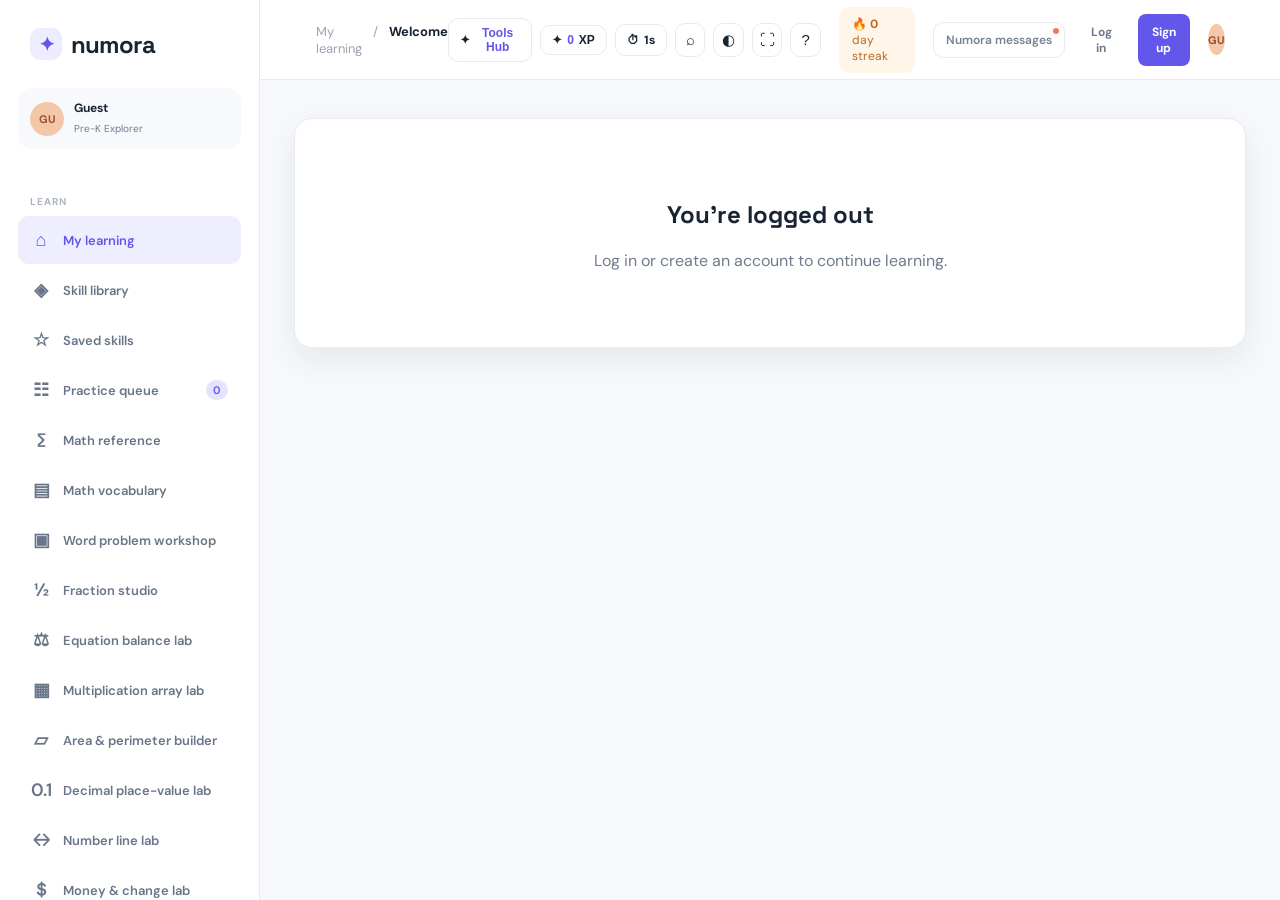
==== commit 3f0189d1: "Add 50 new Settings features and category filter tabs" ====
--- a/index.html
+++ b/index.html
@@ -19,7 +19,7 @@
     <link rel="preconnect" href="https://fonts.gstatic.com" crossorigin />
     <link href="https://fonts.googleapis.com/css2?family=DM+Sans:wght@400;500;600;700&family=Space+Grotesk:wght@500;600;700&display=swap" rel="stylesheet" />
     <link rel="stylesheet" href="styles.css" />
-    <link rel="stylesheet" href="settings-help.css?v=23" />
+    <link rel="stylesheet" href="settings-help.css?v=24" />
     <link rel="stylesheet" href="notifications.css?v=5" />
     <link rel="stylesheet" href="auth.css" />
     <link rel="stylesheet" href="signup-scroll.css" />
@@ -39,7 +39,7 @@
     <link rel="stylesheet" href="lesson-calculator-help.css?v=1" />
     <link rel="stylesheet" href="math-labs-pack.css?v=1" />
     <link rel="stylesheet" href="feature-pack-50.css?v=1" />
-    <link rel="stylesheet" href="feature-pack-200.css?v=2" />
+    <link rel="stylesheet" href="feature-pack-200.css?v=3" />
     <link rel="stylesheet" href="daily-puzzle.css?v=1" />
     <link rel="stylesheet" href="practice-queue.css?v=6" />
     <link rel="stylesheet" href="practice-calendar.css?v=1" />
@@ -166,11 +166,11 @@
     <script src="lesson-calculator-help.js?v=1"></script>
     <script src="math-labs-pack.js?v=1"></script>
     <script src="feature-pack-50.js?v=1"></script>
-    <script src="feature-pack-200.js?v=2"></script>
+    <script src="feature-pack-200.js?v=3"></script>
     <script src="daily-puzzle.js?v=1"></script>
     <script src="practice-queue.js?v=11"></script>
     <script src="help-center-content.js?v=5"></script>
-    <script src="settings-help-extras.js?v=4"></script>
+    <script src="settings-help-extras.js?v=5"></script>
     <script src="lesson-levels.js?v=1"></script>
     <script src="lesson-level-fallback.js?v=1"></script>
     <script src="lesson-level-final.js?v=1"></script>
--- a/settings-help.css
+++ b/settings-help.css
@@ -65,6 +65,25 @@
 .settings-data-grid small{font-size:11px;color:var(--muted)}
 .help-quick-tags{display:flex;flex-wrap:wrap;align-items:center;gap:6px;margin:-4px 0 12px;font-size:11px;color:#382052}
 .help-quick-tags button{border:1px solid rgba(59,7,100,.22);border-radius:999px;padding:4px 10px;background:rgba(255,255,255,.72);color:#241044;font:600 11px 'DM Sans',sans-serif;cursor:pointer}
+.settings-cat-tabs{display:flex;flex-wrap:wrap;gap:6px;margin:10px 0 8px}
+.settings-cat-tabs .secondary-btn{padding:6px 11px;font-size:11px;border-radius:999px}
+.settings-cat-tabs .secondary-btn.active{background:var(--violet);color:#fff;border-color:var(--violet)}
+body[data-card-radius="sharp"] .card,body[data-card-radius="sharp"] .skill-card{border-radius:6px}
+body[data-card-radius="pill"] .card,body[data-card-radius="pill"] .skill-card{border-radius:26px}
+body[data-card-shadow="flat"] .card{box-shadow:none}
+body[data-card-shadow="elevated"] .card{box-shadow:0 18px 40px rgba(20,30,48,.14)}
+body[data-page-width="wide"] .page-wrap{max-width:1340px}
+body[data-page-width="compact"] .page-wrap{max-width:880px}
+body[data-bg-tint="warm"]{background:#faf6f0}
+body[data-bg-tint="cool"]{background:#f1f5fb}
+body[data-bg-tint="mint"]{background:#f1faf6}
+body[data-line-spacing="relaxed"]{line-height:1.7}
+body[data-line-spacing="wide"]{line-height:1.95}
+body[data-big-buttons="true"] button{min-height:46px}
+body[data-bold-questions="true"] .question-card h1{font-weight:800}
+body[data-focus-ring="true"] :focus-visible{outline:3px solid var(--violet)!important;outline-offset:2px}
+body[data-mono-mode="true"]{filter:grayscale(1)}
+body[data-hide-quotes="true"] .fp-quote-bar{display:none}
 .lesson-finish-card{position:relative;overflow:hidden}
 .lesson-finish-icon{position:relative;z-index:1;font-size:58px;animation:finish-pop .7s cubic-bezier(.2,1.8,.4,1) both}
 .lesson-finish-card h2,.lesson-finish-card p,.lesson-finish-card button{position:relative;z-index:1}
--- a/feature-pack-200.css
+++ b/feature-pack-200.css
@@ -35,4 +35,7 @@
 .fp200-org-tabs .secondary-btn.active { background: var(--violet, #6356eb); color: #fff; border-color: var(--violet, #6356eb); }
 .fp200-pane-grid { display: grid; grid-template-columns: repeat(2, minmax(0, 1fr)); gap: 14px; }
 .fp200-subcard { padding: 16px; border: 1px solid var(--line, #e7ebf0); border-radius: 14px; background: var(--wash, #f8f9fc); display: grid; gap: 10px; align-content: start; }
+.fp200-dir-grid { display: grid; grid-template-columns: repeat(auto-fill, minmax(195px, 1fr)); gap: 8px; margin-top: 12px; max-height: 390px; overflow-y: auto; }
+.fp200-dir-btn { text-align: left; padding: 9px 11px; border: 1px solid var(--line, #dfe5ef); border-radius: 10px; background: var(--paper, #fff); color: var(--ink, #192433); font: 600 12px/1.3 'DM Sans', sans-serif; cursor: pointer; }
+.fp200-dir-btn:hover { border-color: var(--violet, #6356eb); background: color-mix(in srgb, var(--violet, #6356eb) 8%, var(--paper, #fff)); }
 @media (max-width: 900px) { .fp200-home-panel, .fp200-tools-layout, .fp200-pane-grid { grid-template-columns: 1fr; } }
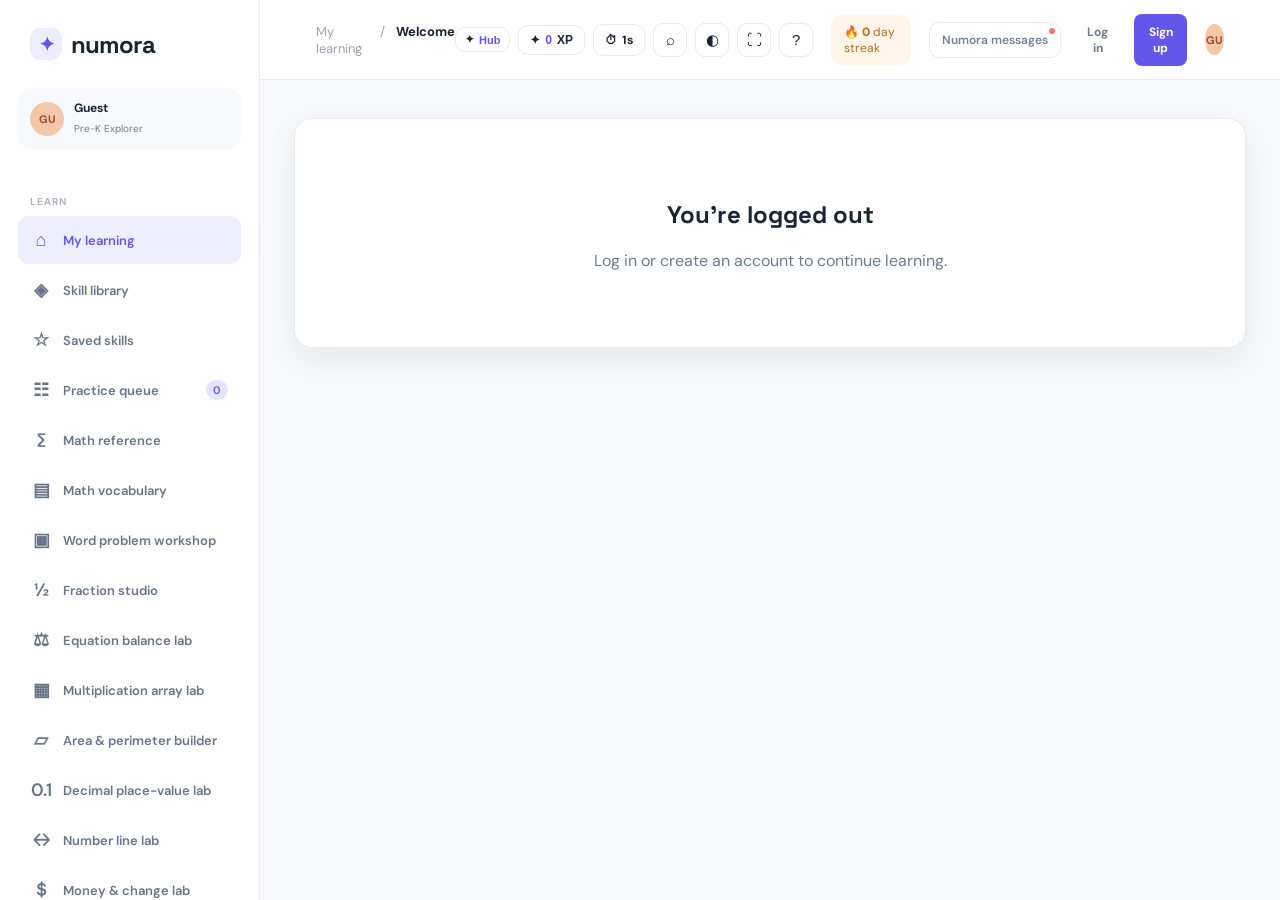
==== commit df16dfbd: "Make Tools Hub button and modal more compact so Today header is clear" ====
--- a/index.html
+++ b/index.html
@@ -39,7 +39,7 @@
     <link rel="stylesheet" href="lesson-calculator-help.css?v=1" />
     <link rel="stylesheet" href="math-labs-pack.css?v=1" />
     <link rel="stylesheet" href="feature-pack-50.css?v=1" />
-    <link rel="stylesheet" href="feature-pack-200.css?v=3" />
+    <link rel="stylesheet" href="feature-pack-200.css?v=4" />
     <link rel="stylesheet" href="daily-puzzle.css?v=1" />
     <link rel="stylesheet" href="practice-queue.css?v=6" />
     <link rel="stylesheet" href="practice-calendar.css?v=1" />
@@ -166,7 +166,7 @@
     <script src="lesson-calculator-help.js?v=1"></script>
     <script src="math-labs-pack.js?v=1"></script>
     <script src="feature-pack-50.js?v=1"></script>
-    <script src="feature-pack-200.js?v=3"></script>
+    <script src="feature-pack-200.js?v=4"></script>
     <script src="daily-puzzle.js?v=1"></script>
     <script src="practice-queue.js?v=11"></script>
     <script src="help-center-content.js?v=5"></script>
--- a/feature-pack-200.css
+++ b/feature-pack-200.css
@@ -1,5 +1,6 @@
+.fp200-hub-btn { padding: 5px 9px; font-size: 11px; }
 .fp200-hub-btn strong { color: var(--violet, #6356eb); }
-.fp200-hub { width: min(760px, 100%); max-height: 88vh; overflow: auto; padding: 22px; }
+.fp200-hub { width: min(640px, 100%); max-height: 78vh; overflow: auto; padding: 18px; }
 .fp200-tabs { display: flex; gap: 8px; flex-wrap: wrap; margin-bottom: 14px; }
 .fp200-tabs .secondary-btn.active { background: var(--violet, #6356eb); color: #fff; border-color: var(--violet, #6356eb); }
 .fp200-cats { display: flex; gap: 6px; flex-wrap: wrap; margin-bottom: 12px; }
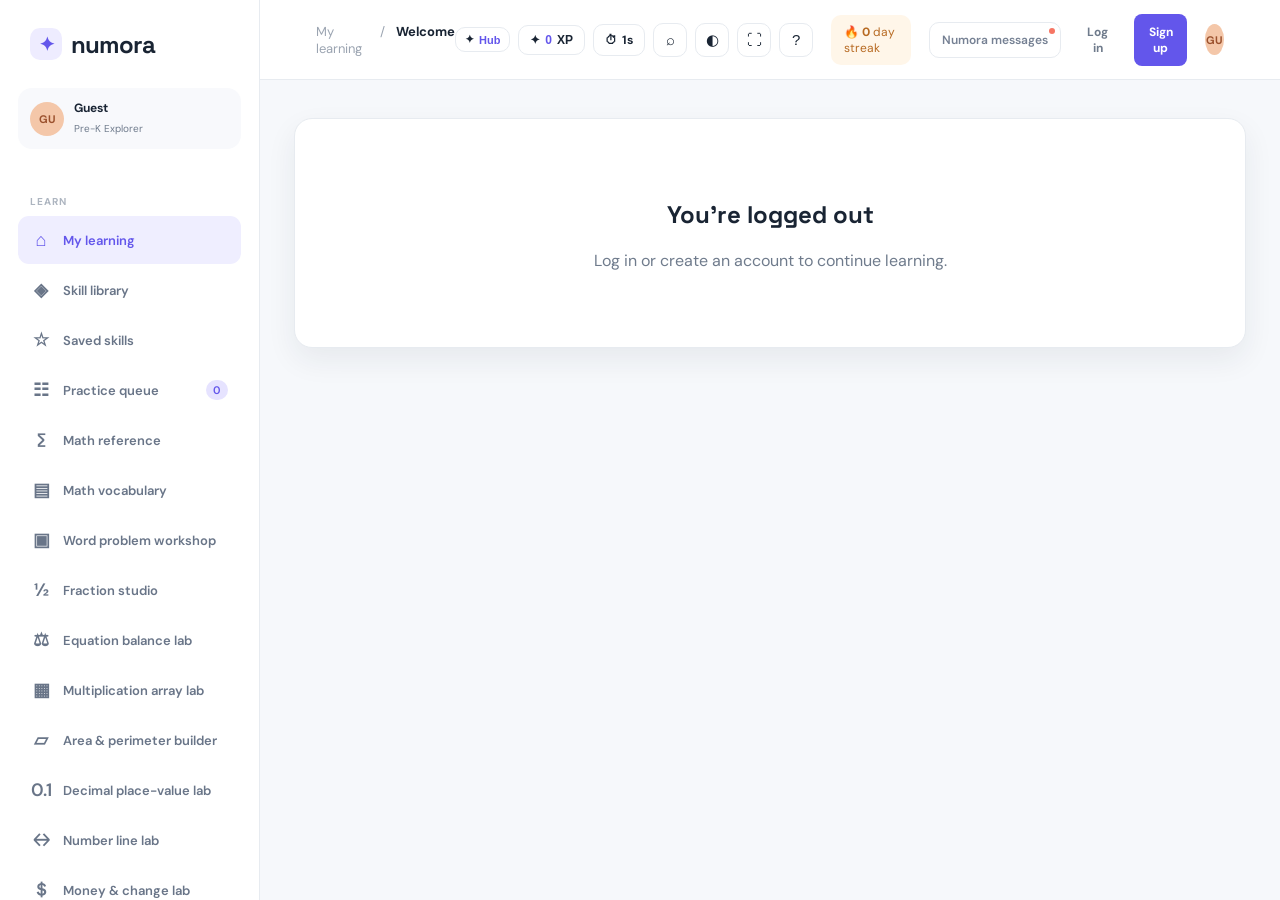
==== commit 527809c2: "Add Shields, Titles, Power-Ups, and Themes & FX to XP shop" ====
--- a/index.html
+++ b/index.html
@@ -147,7 +147,7 @@
     <div id="toast" class="toast"></div>
     <div id="auth-modal" class="modal-backdrop hidden"><div class="auth-modal"><button class="modal-close" aria-label="Close">×</button><div class="brand modal-brand"><span class="brand-mark">✦</span><span>numora</span></div><span class="eyebrow" id="auth-eyebrow">WELCOME BACK</span><h2 id="auth-title">Log in to Numora</h2><p id="auth-copy">Pick up your learning journey right where you left off.</p><label class="name-field">Your name<input id="name-input" type="text" maxlength="20" placeholder="Jordan Smith" /><small class="field-help">Use 5–20 letters. Spaces, hyphens, and apostrophes are okay.</small></label><label>Email<input id="email-input" type="email" placeholder="you@example.com" /></label><label>Password><div class="password-wrap"><input id="password-input" type="password" minlength="6" placeholder="At least 6 characters" /><button type="button" class="toggle-password" id="toggle-password">Show password</button></div><button type="button" class="suggest-password" id="suggest-password">Suggest strong password</button></label><div id="auth-error" class="auth-error"></div><div class="account-recovery"><button class="forgot-btn" id="forgot-password">Forgot password?</button><button class="forgot-btn" id="forgot-username">Forgot username?</button></div><button class="primary-btn auth-submit" id="auth-submit">Log in</button><button type="button" class="secondary-btn" data-use-guest style="width:100%;margin-top:8px">Use guest account (won’t save data)</button><small id="auth-switch">New to Numora? <button>Sign up</button></small></div></div>
     <script src="clerk-config.js?v=1"></script>
-    <script src="app.js?v=201"></script>
+    <script src="app.js?v=202"></script>
     <script src="lesson-preview.js?v=2"></script>
     <script src="focus-lesson.js?v=1"></script>
     <script src="decimal-place-value.js?v=1"></script>
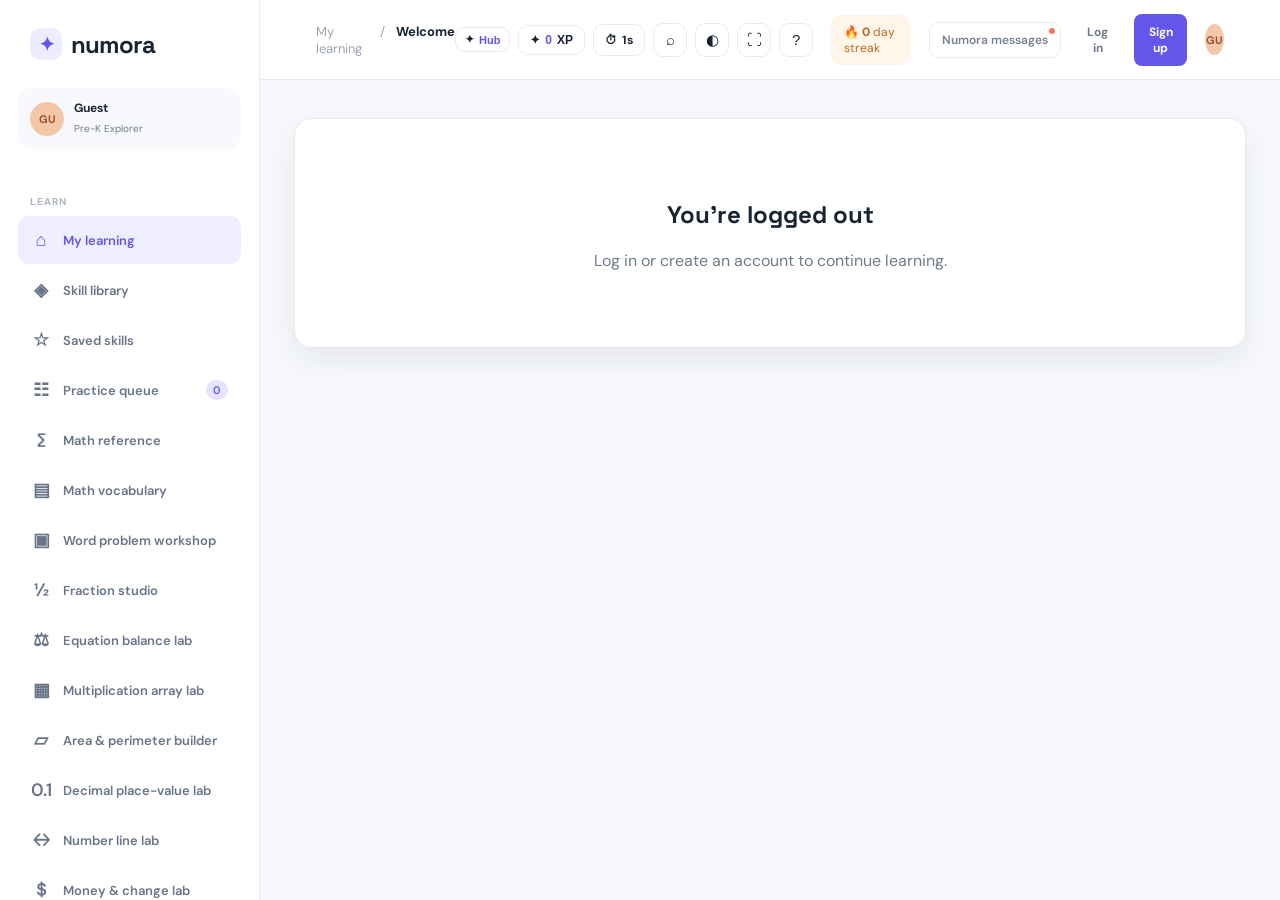
==== commit 7a3bc1cf: "Launch full-screen confetti on Neon Confetti Pack purchase and lesson finish" ====
--- a/index.html
+++ b/index.html
@@ -147,7 +147,7 @@
     <div id="toast" class="toast"></div>
     <div id="auth-modal" class="modal-backdrop hidden"><div class="auth-modal"><button class="modal-close" aria-label="Close">×</button><div class="brand modal-brand"><span class="brand-mark">✦</span><span>numora</span></div><span class="eyebrow" id="auth-eyebrow">WELCOME BACK</span><h2 id="auth-title">Log in to Numora</h2><p id="auth-copy">Pick up your learning journey right where you left off.</p><label class="name-field">Your name<input id="name-input" type="text" maxlength="20" placeholder="Jordan Smith" /><small class="field-help">Use 5–20 letters. Spaces, hyphens, and apostrophes are okay.</small></label><label>Email<input id="email-input" type="email" placeholder="you@example.com" /></label><label>Password><div class="password-wrap"><input id="password-input" type="password" minlength="6" placeholder="At least 6 characters" /><button type="button" class="toggle-password" id="toggle-password">Show password</button></div><button type="button" class="suggest-password" id="suggest-password">Suggest strong password</button></label><div id="auth-error" class="auth-error"></div><div class="account-recovery"><button class="forgot-btn" id="forgot-password">Forgot password?</button><button class="forgot-btn" id="forgot-username">Forgot username?</button></div><button class="primary-btn auth-submit" id="auth-submit">Log in</button><button type="button" class="secondary-btn" data-use-guest style="width:100%;margin-top:8px">Use guest account (won’t save data)</button><small id="auth-switch">New to Numora? <button>Sign up</button></small></div></div>
     <script src="clerk-config.js?v=1"></script>
-    <script src="app.js?v=202"></script>
+    <script src="app.js?v=203"></script>
     <script src="lesson-preview.js?v=2"></script>
     <script src="focus-lesson.js?v=1"></script>
     <script src="decimal-place-value.js?v=1"></script>
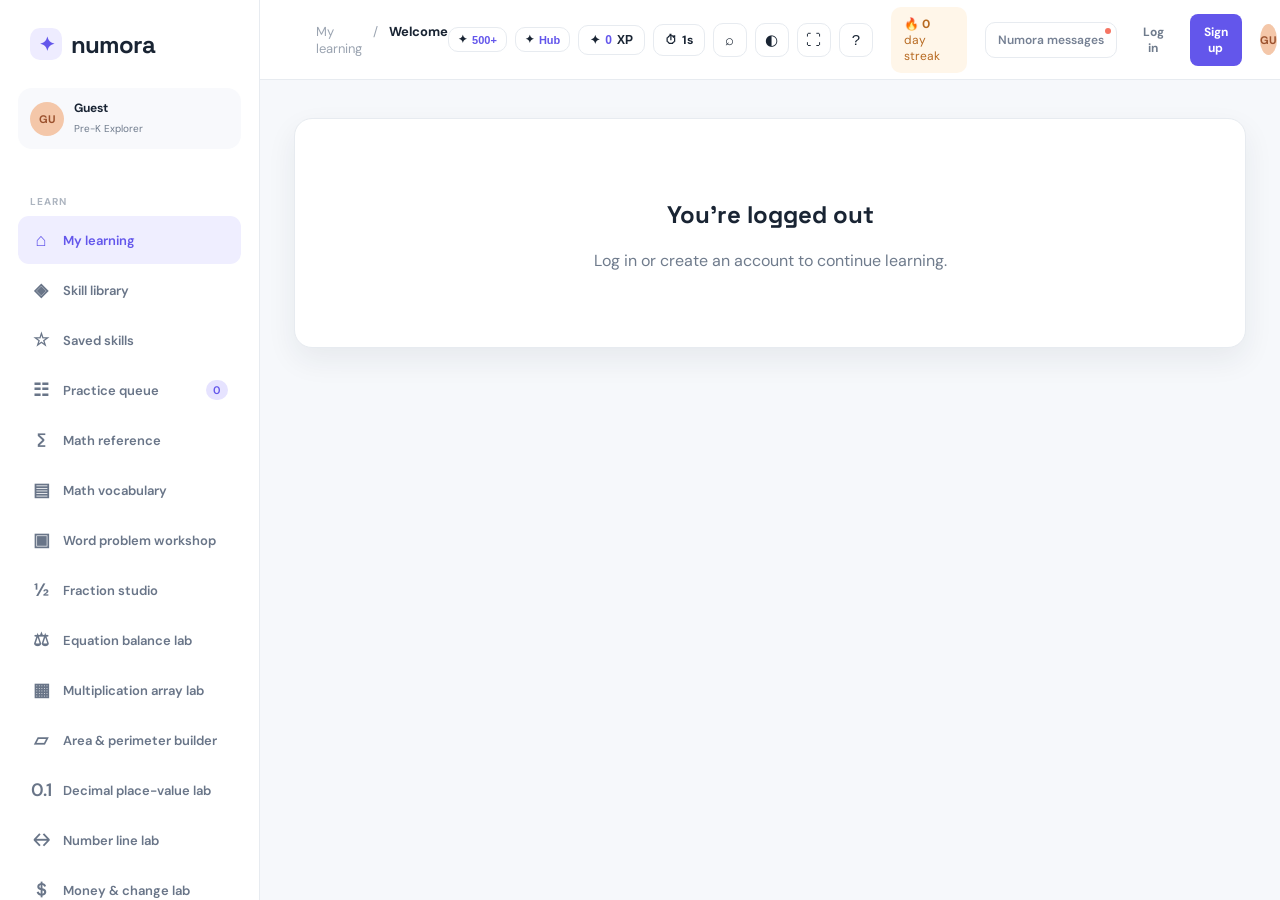
==== commit 7afeafa6: "Add 500+ organized features across Studio, Home, Lessons, and Progress" ====
--- a/index.html
+++ b/index.html
@@ -40,6 +40,7 @@
     <link rel="stylesheet" href="math-labs-pack.css?v=1" />
     <link rel="stylesheet" href="feature-pack-50.css?v=1" />
     <link rel="stylesheet" href="feature-pack-200.css?v=4" />
+    <link rel="stylesheet" href="feature-pack-500.css?v=1" />
     <link rel="stylesheet" href="daily-puzzle.css?v=1" />
     <link rel="stylesheet" href="practice-queue.css?v=6" />
     <link rel="stylesheet" href="practice-calendar.css?v=1" />
@@ -167,6 +168,7 @@
     <script src="math-labs-pack.js?v=1"></script>
     <script src="feature-pack-50.js?v=1"></script>
     <script src="feature-pack-200.js?v=4"></script>
+    <script src="feature-pack-500.js?v=1"></script>
     <script src="daily-puzzle.js?v=1"></script>
     <script src="practice-queue.js?v=11"></script>
     <script src="help-center-content.js?v=5"></script>
--- a/feature-pack-500.css
+++ b/feature-pack-500.css
@@ -0,0 +1,15 @@
+.fp500-btn { padding: 5px 9px; font-size: 11px; }
+.fp500-btn strong { color: var(--violet, #6356eb); }
+.fp500-modal { width: min(720px, 100%); max-height: 82vh; overflow: auto; padding: 20px; }
+.fp500-mini-grid { display: grid; grid-template-columns: repeat(auto-fit, minmax(170px, 1fr)); gap: 10px; }
+.fp500-tile { padding: 14px; border: 1px solid var(--line, #dfe5ef); border-radius: 12px; background: var(--wash, #f8f9fc); color: var(--ink, #192433); text-align: left; cursor: pointer; display: grid; gap: 4px; }
+.fp500-tile:hover { border-color: var(--violet, #6356eb); }
+.fp500-tile strong { font: 700 14px 'Space Grotesk', sans-serif; color: var(--violet, #6356eb); }
+.fp500-tile small { font-size: 12px; color: var(--muted, #6f7b8c); }
+.fp500-aids { margin-top: 12px; padding: 14px; text-align: left; }
+.fp500-aids-grid { display: grid; grid-template-columns: repeat(auto-fit, minmax(170px, 1fr)); gap: 10px; }
+.fp500-aids-grid > div { padding: 10px; border: 1px solid var(--line, #e7ebf0); border-radius: 10px; background: var(--wash, #f8f9fc); }
+.fp500-aids-grid strong { display: block; font-size: 12px; margin-bottom: 3px; }
+.fp500-aids-grid small { font-size: 11px; color: var(--muted, #6f7b8c); }
+.fp500-analytics-toggle { margin-top: 14px; }
+.fp500-analytics-panel { margin-top: 10px; padding: 16px; }
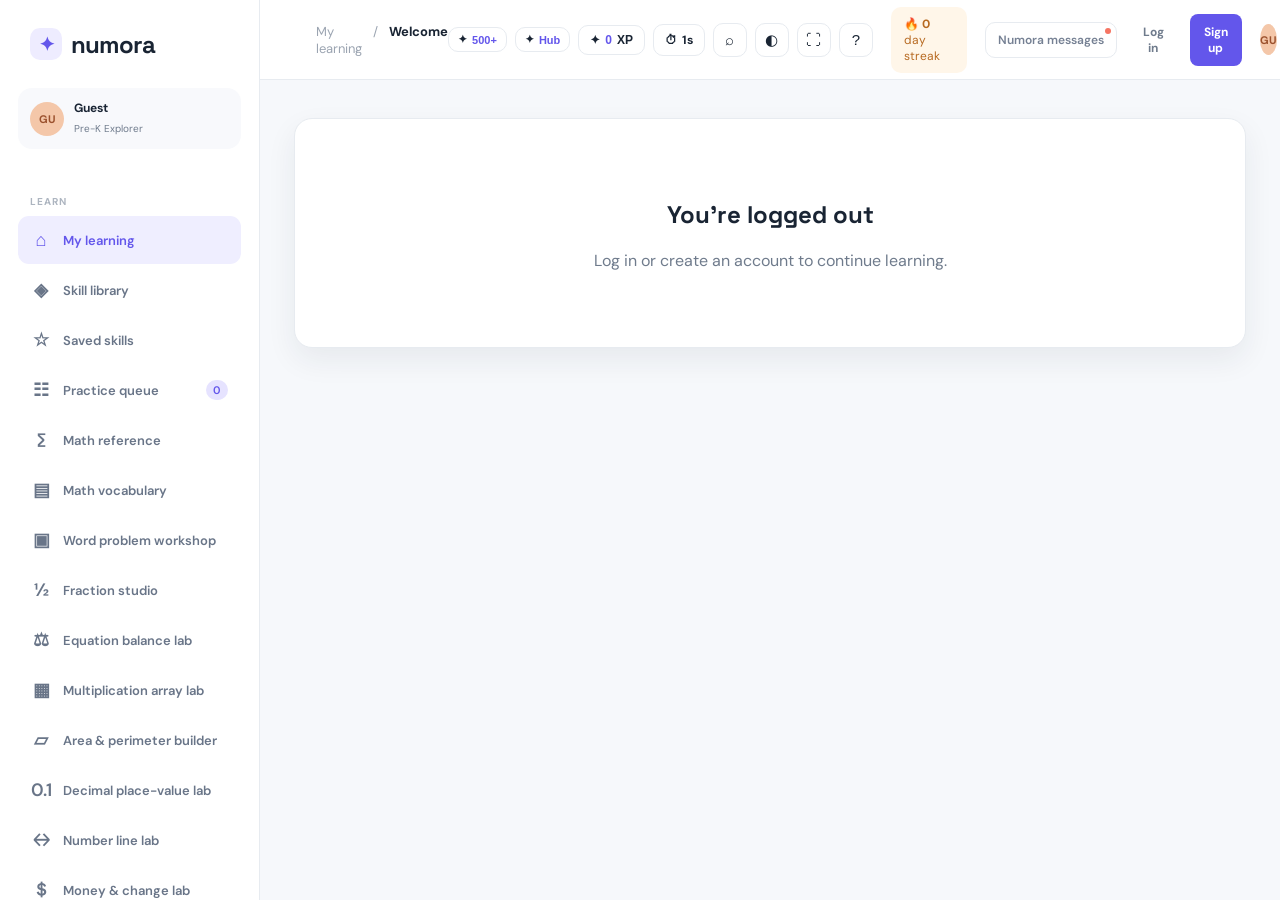
==== commit abd2b405: "Add Change settings to default button and shareable Settings Code" ====
--- a/index.html
+++ b/index.html
@@ -19,7 +19,7 @@
     <link rel="preconnect" href="https://fonts.gstatic.com" crossorigin />
     <link href="https://fonts.googleapis.com/css2?family=DM+Sans:wght@400;500;600;700&family=Space+Grotesk:wght@500;600;700&display=swap" rel="stylesheet" />
     <link rel="stylesheet" href="styles.css" />
-    <link rel="stylesheet" href="settings-help.css?v=24" />
+    <link rel="stylesheet" href="settings-help.css?v=25" />
     <link rel="stylesheet" href="notifications.css?v=5" />
     <link rel="stylesheet" href="auth.css" />
     <link rel="stylesheet" href="signup-scroll.css" />
@@ -172,7 +172,7 @@
     <script src="daily-puzzle.js?v=1"></script>
     <script src="practice-queue.js?v=11"></script>
     <script src="help-center-content.js?v=5"></script>
-    <script src="settings-help-extras.js?v=5"></script>
+    <script src="settings-help-extras.js?v=6"></script>
     <script src="lesson-levels.js?v=1"></script>
     <script src="lesson-level-fallback.js?v=1"></script>
     <script src="lesson-level-final.js?v=1"></script>
--- a/settings-help.css
+++ b/settings-help.css
@@ -84,6 +84,8 @@
 body[data-focus-ring="true"] :focus-visible{outline:3px solid var(--violet)!important;outline-offset:2px}
 body[data-mono-mode="true"]{filter:grayscale(1)}
 body[data-hide-quotes="true"] .fp-quote-bar{display:none}
+.settings-code-row{display:flex;gap:8px;align-items:center;flex-wrap:wrap}
+.setting-code-input{flex:1 1 200px;min-height:38px;padding:8px 10px;border:1px solid var(--line);border-radius:9px;background:var(--paper);color:var(--ink);font:600 12px monospace}
 .lesson-finish-card{position:relative;overflow:hidden}
 .lesson-finish-icon{position:relative;z-index:1;font-size:58px;animation:finish-pop .7s cubic-bezier(.2,1.8,.4,1) both}
 .lesson-finish-card h2,.lesson-finish-card p,.lesson-finish-card button{position:relative;z-index:1}
